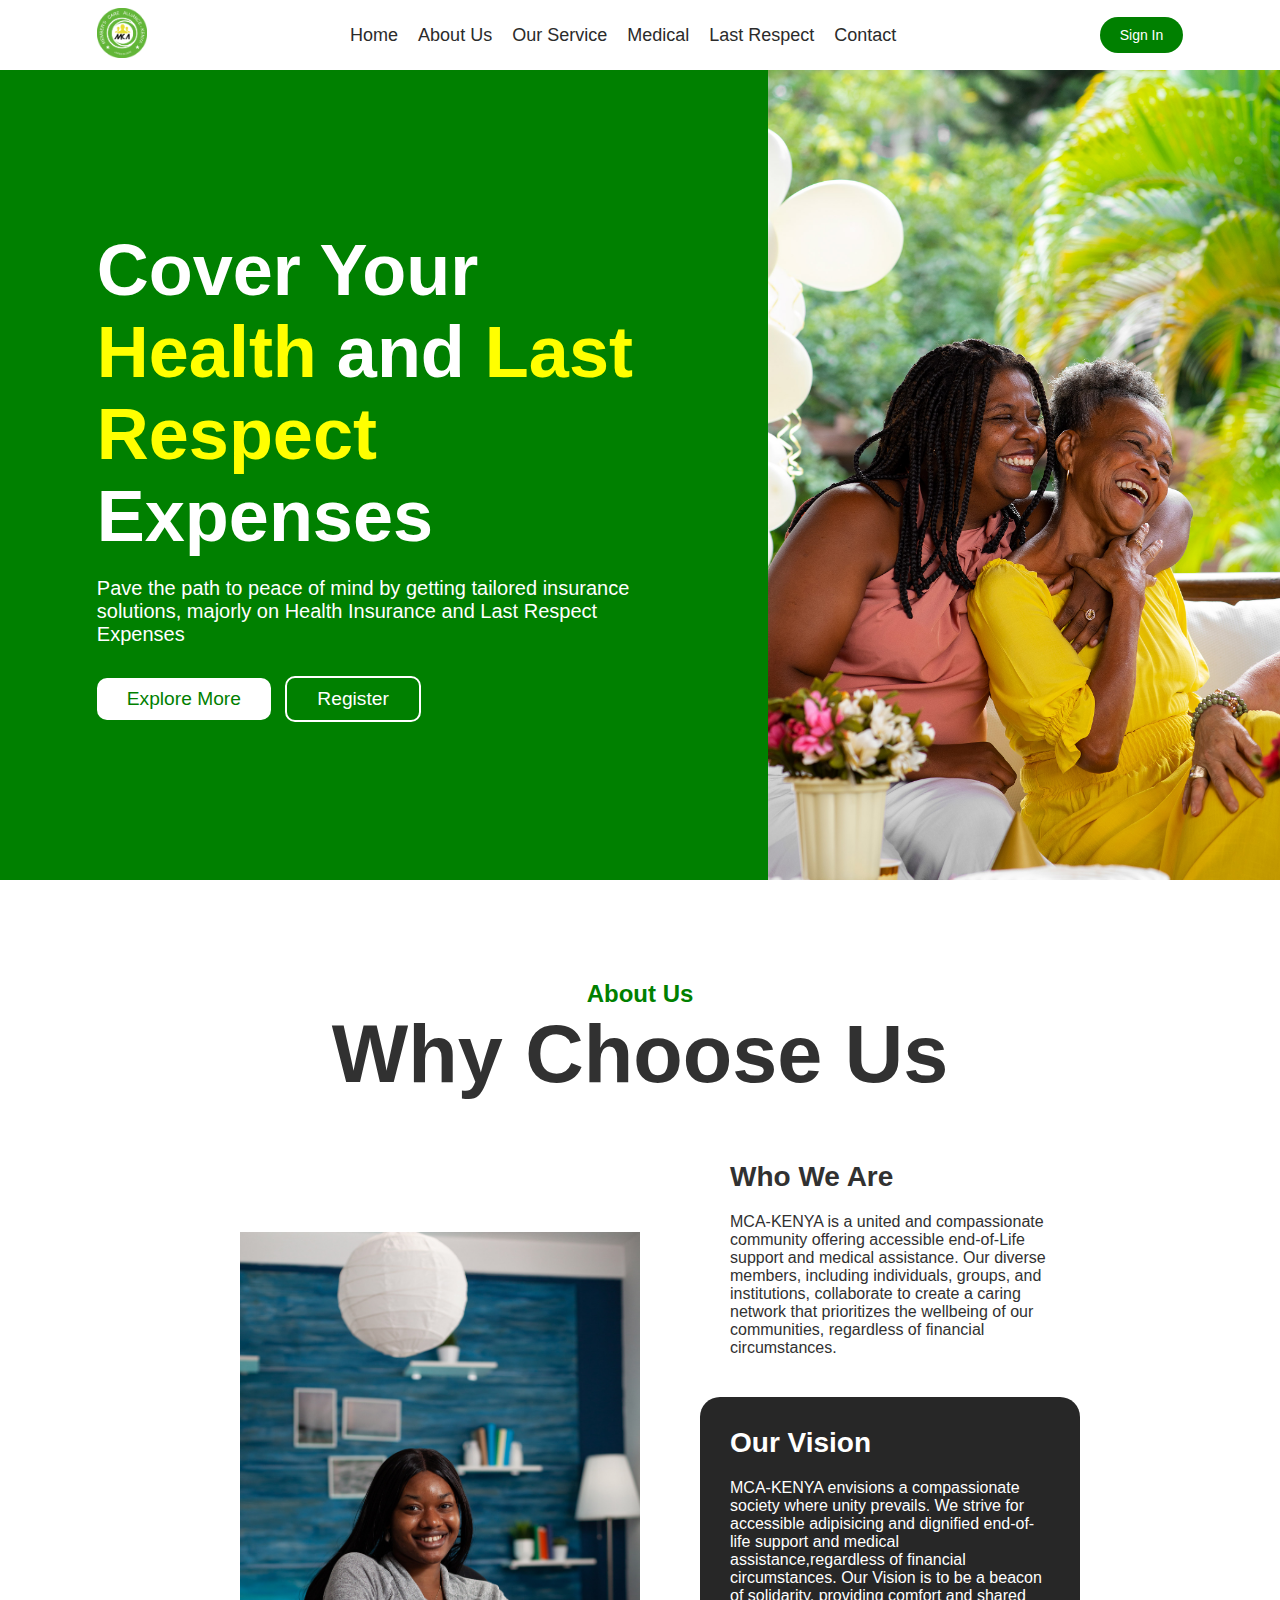
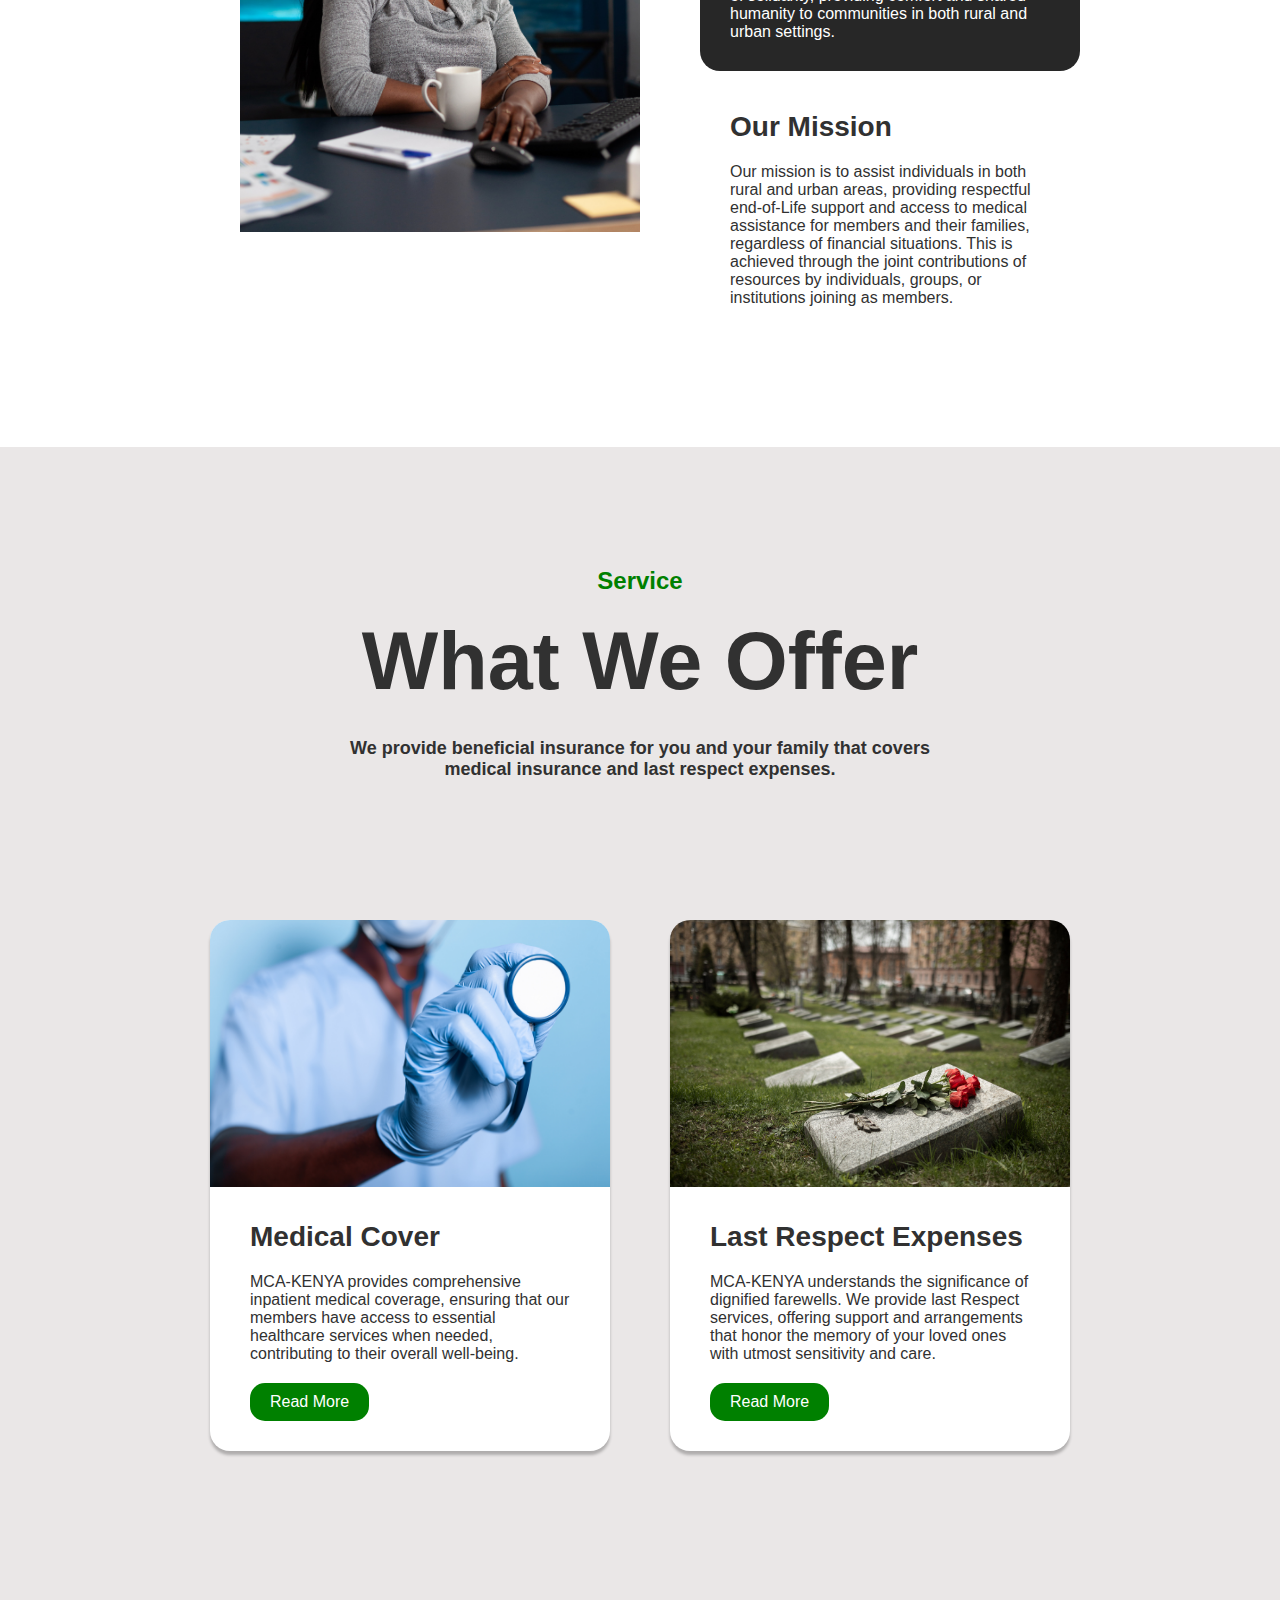
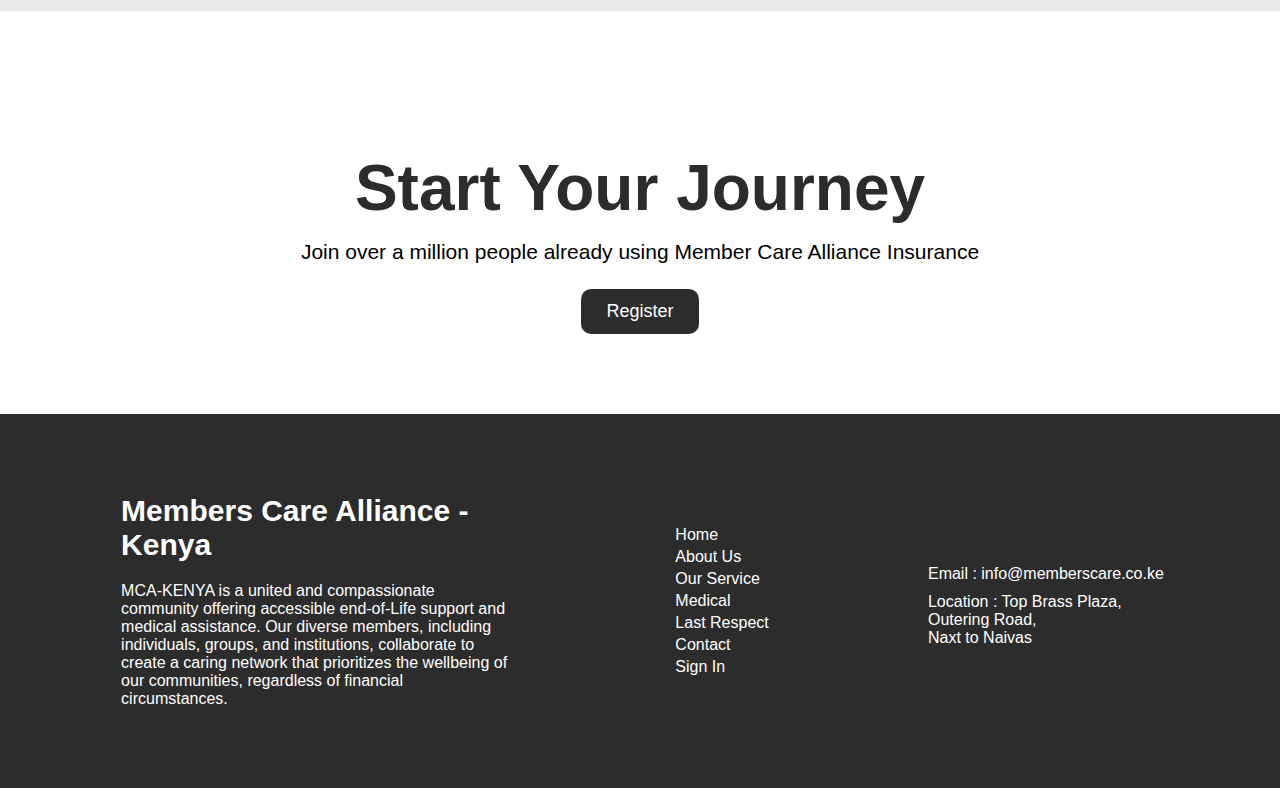
==== index.html @ fdb764c4 "Initial commit" ====
<!DOCTYPE html>
<html lang="en">
<head>
	<meta charset="UTF-8">
	<meta name="viewport" content="width=device-width, initial-scale=1.0">
	<title>MCA</title>
	<link rel="shortcut icon" href="./asset/LOGO2.png" type="image/x-icon">
	<link rel="stylesheet" type="text/css" href="style.css">
</head>
<body>
	 <!--============= HEADER ============-->
	<header>
		<nav>
			<div class="logo">
				<img src="./asset/LOGO2.png"/>
			</div>
			<ul class="navbar_list">
				<li><a href="./index.html">Home</a></li>
				<li><a href="#about">About Us</a></li>
				<li><a href="#service">Our Service</a></li>
				<li> <a href="./medical.html">Medical</a></li>
                <li> <a href="./lastresapect.html">Last Respect</a></li>
				<li><a href="#contact">Contact</a></li>
			</ul>
			<div class="nav_signin_btn">
				<button>Sign In</button>
			</div>

			<div class="nav_hamburger_menu">
				<img src="./asset/more.png" alt="hamburger">
			</div>
		</nav>
	</header>

	<div class="nav_active">
		<ul class="navbar_list_active">
			<li><a href="./index.html">Home</a></li>
			<li><a href="#about">About Us</a></li>
			<li><a href="#service">Our Service</a></li>
			<li> <a href="./medical.html">Medical</a></li>
			<li> <a href="./lastresapect.html">Last Respect</a></li>
			<li><a href="#contact">Contact</a></li>
		</ul>
		<div class="nav_signin_btn_active">
			<button>Sign In</button>
		</div>
	</div>

	
	<!--============= BODY ============-->

	<main>
		<!--======================Section One (introduction)===================-->
		<section class="intro_section">
			<div class="intro_content">
				<div class="intro_container">
					<h1 class="intro_content_title">
						Cover Your <span style="color: yellow;">Health</span> and <span style="color: yellow;">Last Respect </span> Expenses
					</h1>
					<p class="intro_content_description">						
						Pave the path to peace of mind by getting tailored insurance solutions, majorly on Health Insurance and Last Respect Expenses
					</p>
					<div class="intro_content_button">
						<a href="#about"><button class="intro_content_button_explore">Explore More</button></a>
						<a href="./registration.html"><button class="intro_content_button_register">Register</button></a>
					</div>
				</div>
			</div>
			<div class="intro_photo">
				<img src="./asset/introphotofamily.jpg" alt="MCA Family">
			</div>
		</section>

		<!--======================Section Two (About)===================-->
		
		<section id="about" class="about">
			<div class="about_header">
				<h4>About Us</h4>
				<h1>Why Choose Us</h1>
			</div>
			<div class="about_body">
				<div class="about_img">
					<img src="./asset/about photo.jpg" alt="about">
				</div>
				<div class="about_body_content">
					<div class="about_body_content_card">
						<h3>Who We Are</h3>
						<p>
							MCA-KENYA is a united and compassionate community offering accessible end-of-Life support and medical 
							assistance. Our diverse members, including individuals, groups, and institutions, collaborate to create a caring network 
							that prioritizes the wellbeing of our communities, regardless of financial circumstances.
						</p>
					</div>
					<div class="about_body_content_card dark_card">
						<h3>Our Vision</h3>
						<p>
							MCA-KENYA envisions a compassionate society where unity prevails. We strive for accessible adipisicing
							and dignified end-of-life support and medical assistance,regardless of financial circumstances. Our Vision 
							is to be a beacon of solidarity, providing comfort and shared humanity to communities in both rural and urban settings.
						</p>
					</div>
					<div class="about_body_content_card">
						<h3>Our Mission</h3>
						<p>
							Our mission is to assist individuals in both rural and urban areas, providing respectful end-of-Life support and access to
							medical assistance for members and their  families, regardless of financial situations. This is achieved through the joint
							contributions of resources by individuals, groups, or institutions joining as members.
						</p>
					</div>
				</div>
			</div>
		</section>

		<!--======================Section Three (Services)===================-->


		<section id="service" class="service">

			<div class="service_header">
				<h4>Service</h4>
				<h1>What We Offer</h1>
				<p>
					We provide beneficial insurance for you 
					and your family that covers medical insurance 
					and last respect expenses.  
				</p>
			</div>

			<div class="service_body">

				<div class="service_body_card">
					<div class="service_body_photo">
						<img src="./asset/hand-holding-stethoscope.jpg" alt="">
					</div>
					<div class="service_body_content">
						<h3>Medical Cover</h3>
						<p>
							MCA-KENYA provides comprehensive inpatient medical coverage, ensuring that our members 
							have access to essential healthcare services when needed, contributing to their overall well-being. 
						</p>
						<div><a href="./medical.html"><button>Read More</button></a></div>
					</div>
				</div>

				<div class="service_body_card">
					<div class="service_body_photo">
						<img src="./asset/graveston.jpg" alt="">
					</div>
					<div class="service_body_content">
						<h3>Last Respect Expenses</h3>
						<p>
							MCA-KENYA understands the significance of dignified farewells.
							We provide last Respect services, offering support and arrangements
							that honor the memory of your loved ones with utmost sensitivity and care. 
						</p>
						<a href="./lastresapect.html"><button>Read More</button></a>
					</div>
				</div>
			</div>

		</section>


		<!--======================Section Four (Register)===================-->


		<section class="register">
			<div class="register_body">
				<h2>Start Your Journey</h2>
				<p>Join over a million people already using Member Care Alliance Insurance</p>
				<a href="./registration.html"><button>Register</button></a></div>
			</div>
		</section>

	</main>

	<!--============= Footer ============-->

	<footer id="contact">
		<div class="footer_company_about">
			<h3>Members Care Alliance - Kenya</h3>
			<p>
				MCA-KENYA is a united and compassionate community offering accessible end-of-Life support and medical 
				assistance. Our diverse members, including individuals, groups, and institutions, collaborate to create a caring network 
				that prioritizes the wellbeing of our communities, regardless of financial circumstances.
			</p>
			<!--+===== social Media Handles ================+-->

		</div>
		<div class="footer_navbar_links">
			<ul>
				<li><a href="./index.html">Home</a></li>
				<li><a href="#about">About Us</a></li>
				<li><a href="#service">Our Service</a></li>
				<li> <a href="./medical.html">Medical</a></li>
				<li> <a href="./lastresapect.html">Last Respect</a></li>
				<li><a href="#contact">Contact</a></li>
				<li>Sign In</li>
			</ul>
		</div>

		<div class="footer_contacts">
			<p>Email : <span>info@memberscare.co.ke</span></p>
			<p>Location : <span>Top Brass Plaza, <br>Outering Road, <br>Naxt to Naivas</span></p>
		</div>
	</footer>
	<script src="index.js"></script>
</body>
</html>
---- style.css ----
/***** CSS RESET*****/
*{
    margin: 0;
    padding: 0;
    box-sizing: border-box;
}
body{
	margin: 0;
	padding: 0;
	font-family: 'Segoe UI', Tahoma, Geneva, Verdana, sans-serif;
	position: relative;
}



/**************************************************************************************************
************************************************HEADER SECTION****************************************
****************************************************************************************************/



header{
	margin: 0;
	padding: 0;
	width: 100%;
	overflow: hidden;
}



nav{
	position: relative;
	width: 100%;
	height: 70px;
	background: #fff;
	box-shadow: 0 4px 3px rgba(0,0,0,0.25);
	display: flex;
	justify-content: space-around;
	align-items: center;
}
/********************************Company logo ************************/
.logo img{
	height: 50px;
	object-fit: contain;
}
/************************Navbar menu list**************************/
.navbar_list{
	display: flex;
	list-style: none;

}
.navbar_list li{
	margin: 0px 10px;
	font-weight: 500;
	font-size: large;
	color: rgb(43, 43, 43);
	cursor: pointer;
}

.navbar_list li a{
    text-decoration: none;
	color: rgb(43, 43, 43);
}

.navbar_list li a:hover{
	color: green;
}


/**********************navbar sign in button*********************/

.nav_signin_btn button{
	padding: 10px 20px;
	border-radius: 20px;
	outline: none;
	border: none;
	background-color: green;
	color: #fff;
	font-size: 14px;
}
.nav_hamburger_menu{
	display: none;
	right: 80px;

}
.nav_hamburger_menu img{
	height: 30px;
}


.nav_active{
	display: none;
}

/*************************Navbar Responsive Screen******************/

@media screen and (max-width: 600px){
	.navbar_list, .nav_signin_btn{
		display: none;
	}
	.nav_hamburger_menu{
		display: block;
	}


	.nav_active{
		width: 35%;
		position: absolute;
		top: 90;
		right: 0;
		display: none;
		flex-direction: column;
		justify-content: center;
		align-items: center;
		background-color: #fff;
		padding: 30px 20px;
		margin-right: 10px;
		border-bottom-left-radius: 10px;
		border-bottom-right-radius: 10px;
	}
	.navbar_list_active{
		display: flex;
		flex-direction: column;
		list-style: none;
	
	}
	.navbar_list_active li{
		margin: 5px 10px;
		font-weight: 500;
		font-size: large;
		color: rgb(43, 43, 43);
		cursor: pointer;
	}
	
	.navbar_list_active li a{
		text-decoration: none;
		color: rgb(43, 43, 43);
	}
	
	.navbar_list_active li a:hover{
		color: green;
	}
	.nav_signin_btn_active{
		margin-top: 20px;
	}
	.nav_signin_btn_active button{
		padding: 10px 20px;
		border-radius: 20px;
		outline: none;
		border: none;
		background-color: green;
		color: #fff;
		font-size: 14px;
	}

	.n_active{
		display: flex;
	}
	
	
	
}



/**************************************************************************************************
************************************************BODY SECTION****************************************
****************************************************************************************************/




main{
	display: flex;
	flex-direction: column;
	flex: 1;
	width: 100%;
	overflow: hidden;
}


/******************************SECTION ONE**************************/


/******************** Intoduction Section ***************/
.intro_section{
	background-color: green;
	max-height: 90dvh;
	display: flex;
	flex-wrap: wrap;
	width: 100%;
	padding-bottom: 20px;
}

/*************Content***********/
.intro_content{
	flex: 1.8;
	display: flex;
	justify-content: center;
	align-items: center;
	min-width: 400px;
}
.intro_container{
	margin: 40px;
	padding: 20px;
	width: 80%;
}
.intro_content_title{
	font-size: 72px;
	color: #fff;
}
.intro_content_description{
	color: #fff;
	font-size: 20px;
	margin-top: 20px;
}
.intro_content_button{
	margin: 30px 0px 0px;
}
.intro_content_button button{
	font-size: 1.2rem;
	padding: 10px 30px;
	border-radius: 10px;
	outline: none;
}
a .intro_content_button_explore{
	text-decoration: none;
}
.intro_content_button_explore{
	background-color: #fff;
	border:none;
	color: green;
}
.intro_content_button_explore:hover{
	background-color: yellow;
}
.intro_content_button_register{
	border: 2px solid #fff;
	background-color: transparent;
	color: #fff;
	border-radius: 10px;
	margin-left: 10px;
}
.intro_content_button_register:hover{
	background-color: #fff;
	color: rgb(72, 72, 72);
}

/*************** Introduction Photo *********/

.intro_photo{
	flex: 1.2;
	max-height: 90dvh;
	min-width: 400px;
}
.intro_photo img{
	width: 100%;
	height: 90dvh;
	object-fit: cover;
}

/******** Media Query for Responsive *********/
@media screen and (max-width: 320px){

	.intro_container{
		margin: 5px;
		padding: 5px;
		width: 100%;
	}
	.intro_container h1{
		font-size: 36px;
	}
	.intro_container p{
		font-size: 18px;
	}
	.intro_content{
		min-width: 300px;
	}
	
	.intro_content_description{
		margin-top: 20px;
	}
	.intro_photo img{
		width: 60%;
		max-height: 30dvh;
		object-fit: cover;
	}
	
}

@media screen and (max-width: 800px){

	.intro_container{
		margin: 30px;
		padding: 20px;
		width: 80%;
	}
	.intro_content_title{
		font-size: 32px;
	}
	.intro_content_description{
		font-size: 18px;
		margin-top: 20px;
	}
	.intro_photo img{
		width: 100%;
		max-height: 30dvh;
		object-fit: cover;
	}
	
}

@media screen and ( max-width: 1024px){
	.intro_container{
		margin: 20px;
		padding: 20px;
		width: 80%;
	}
	.intro_content_title{
		font-size: 48px;
	}
	.intro_content_description{
		font-size: 18px;
		margin-top: 20px;
	}
	.intro_content_button_explore{
		margin-bottom: 20px;
	}
	

}



/******************************SECTION TWO**************************/


/******************** About Section ***************/


.about{
	margin: 50px 20px 20px;
	padding: 30px;
	display: flex;
	flex-direction: column;
	justify-content: center;
	align-items: center;
	color: rgb(49, 49, 49);
}
.about_header{
	width: 100%;
	text-align: center;
	margin-top: 20px;
	font-family: Arial, Helvetica, sans-serif;
}
.about_header h4{
	color: green;
	font-size: 24px;
}
.about_header h1{
	font-size: 81px;
}
.about_body{
	margin-top: 20px;
	display: flex;
	justify-content: center;
	align-items: center;
	flex-wrap: wrap;
}
.about_img{
	flex: 1;
	max-width: 400px;
	margin: 50px;
}
.about_img img{
	max-width: 400px;
	object-fit: contain;
}
.about_body_content{
	flex: 1;
	max-width: 400px;
}
.about_body_content_card{
	padding: 20px 10px;
	margin: 10px;
	max-width: 400px;

}
.about_body_content_card h3{
	font-size: 28px;
	padding: 10px 20px;
}
.about_body_content_card p{
	padding: 10px 20px;
}
.about_body_content .dark_card{
	background-color: rgb(39, 39, 39);
	color: #fff;
	border-radius: 20px;
}


/******** Media Query for Responsive *********/


@media screen and (max-width: 800px){

	.about{
		margin-top: 100px;
	}
	.about_header h1{
		font-size: 56px;
	}
}

@media screen and (max-width: 400px){

	.about_header h1{
		font-size: 42px;
	}
	.about_header h4{
		font-size: 16px;
		margin-bottom: 10px;
	}
	.about_img{
		max-width: 250px;
	}
	.about_img img{
		max-width: 250px;
		object-fit: contain;
	}
}



/******************************SECTION THREE**************************/


/******************** Service Section ***************/




.service{
	margin: 50px 0px;
	padding: 80px 10px;
	display: flex;
	flex-direction: column;
	justify-content: center;
	align-items: center;
	color: rgb(49, 49, 49);
	background-color: rgb(234, 231, 231);
}
.service_header{
	display: flex;
	flex-direction: column;
	justify-content: center;
	align-items: center;
	width: 100%;
	margin: 30px 0px;
	font-family: Arial, Helvetica, sans-serif;
}
.service_header h4{
	color: green;
	font-size: 24px;
	margin: 10px 0px;
}
.service_header h1{
	font-size: 81px;
	margin: 10px 0px;
	text-align: center;
}
.service_header p{
	font-size: 18px;
	font-weight: 600;
	max-width: 600px;
	text-align: center;
	margin-top: 20px;
}


.service_body{
	display: flex;
	justify-content: center;
	align-items: center;
	margin: 80px 0px 50px;
	flex-wrap: wrap;
}
.service_body_card{
	max-width: 400px;
	background-color: #fff;
	margin: 30px;
	box-shadow: 0 4px 3px rgba(0,0,0,0.25);
	border-radius: 20px;
}

.service_body_photo{
	max-width: 400px;
}
.service_body_photo img{
	max-width: 400px;
	border-top-right-radius: 20px;
	border-top-left-radius: 20px;
	object-fit: contain;
}
.service_body_content{
	padding: 20px;
}
.service_body_content h3{
	padding: 10px 20px;
	font-size: 28px;
}
.service_body_content p{
	padding: 10px 20px;
}

.service_body_content button{
	padding: 10px 20px;
	margin: 10px 20px;
	background-color: green;
	color: #fff;
	outline: none;
	border: none;
	border-radius:15px;
	font-size: 16px;
}

.service_body_content button:hover{
	background-color: rgb(66, 66, 66);
}


@media screen and (max-width: 800px){

	.service_header h1{
		font-size: 56px;
	}

}

@media screen and (max-width: 400px){

	.service_header h1{
		font-size: 42px;
	}
	.service_header h4{
		font-size: 18px;
	}
	.service_header p{
		font-size: 16px;
	}
	.service_body_card{
		max-width: 300px;
	}
	.service_body_photo{
		max-width: 300px;
	}
	.service_body_photo img{
		max-width: 300px;
	}
}


/******************************SECTION FOUR**************************/


/******************** Register Section ***************/


.register{
	display: flex;
	justify-content: center;
	align-items: center;
	margin: 80px 0px;
}
.register_body{
	text-align: center;
}
.register_body h2{
	padding: 10px 0px;
	font-size: 64px;
	color: rgb(44, 44, 44);

}
.register_body p{
	padding: 5px 0px;
	font-size: 21px;
}
.register_body button{
	margin-top: 20px;
	padding: 12px 25px;
	background-color: rgb(44, 44, 44);
	color: #fff;
	outline: none;
	border: none;
	border-radius: 10px;
	font-size: 18px;
}
.register_body button:hover{
	background-color: green;
}

@media screen and (max-width: 800px){

	.register_body h2{
		font-size: 42px;
	}

}

@media screen and (max-width: 400px){

	.register_body h2{
		font-size: 36px;
	}
	.register_body p{
		font-size: 16px;
	}
}




/******************************SECTION FIVE**************************/


/******************** Footer Section ***************/



footer{
	display: flex;
	justify-content: space-around;
	align-items: center;
	flex-wrap: wrap;
	background-color: rgb(44, 44, 44);
	color: #fff;
	padding: 50px;
}
.footer_company_about{
	max-width: 400px;
	padding: 20px 5px;
}
.footer_company_about h3{
	padding: 10px 0px;
	font-size: 30px;
}
.footer_company_about p{
	padding: 10px 0px;
	font-size: 16px;
}

.footer_navbar_links{
	padding: 20px 5px;
	max-width: 300px;
}
.footer_navbar_links ul{
	list-style: none;
	padding: 10px 20px;
}
.footer_navbar_links ul li{
	padding: 2px;
}
.footer_navbar_links ul li a{
	text-decoration: none;
	color: #fff;
}
.footer_contacts{
	max-width: 300px;
}
.footer_contacts p{
	margin-top: 10px;
}
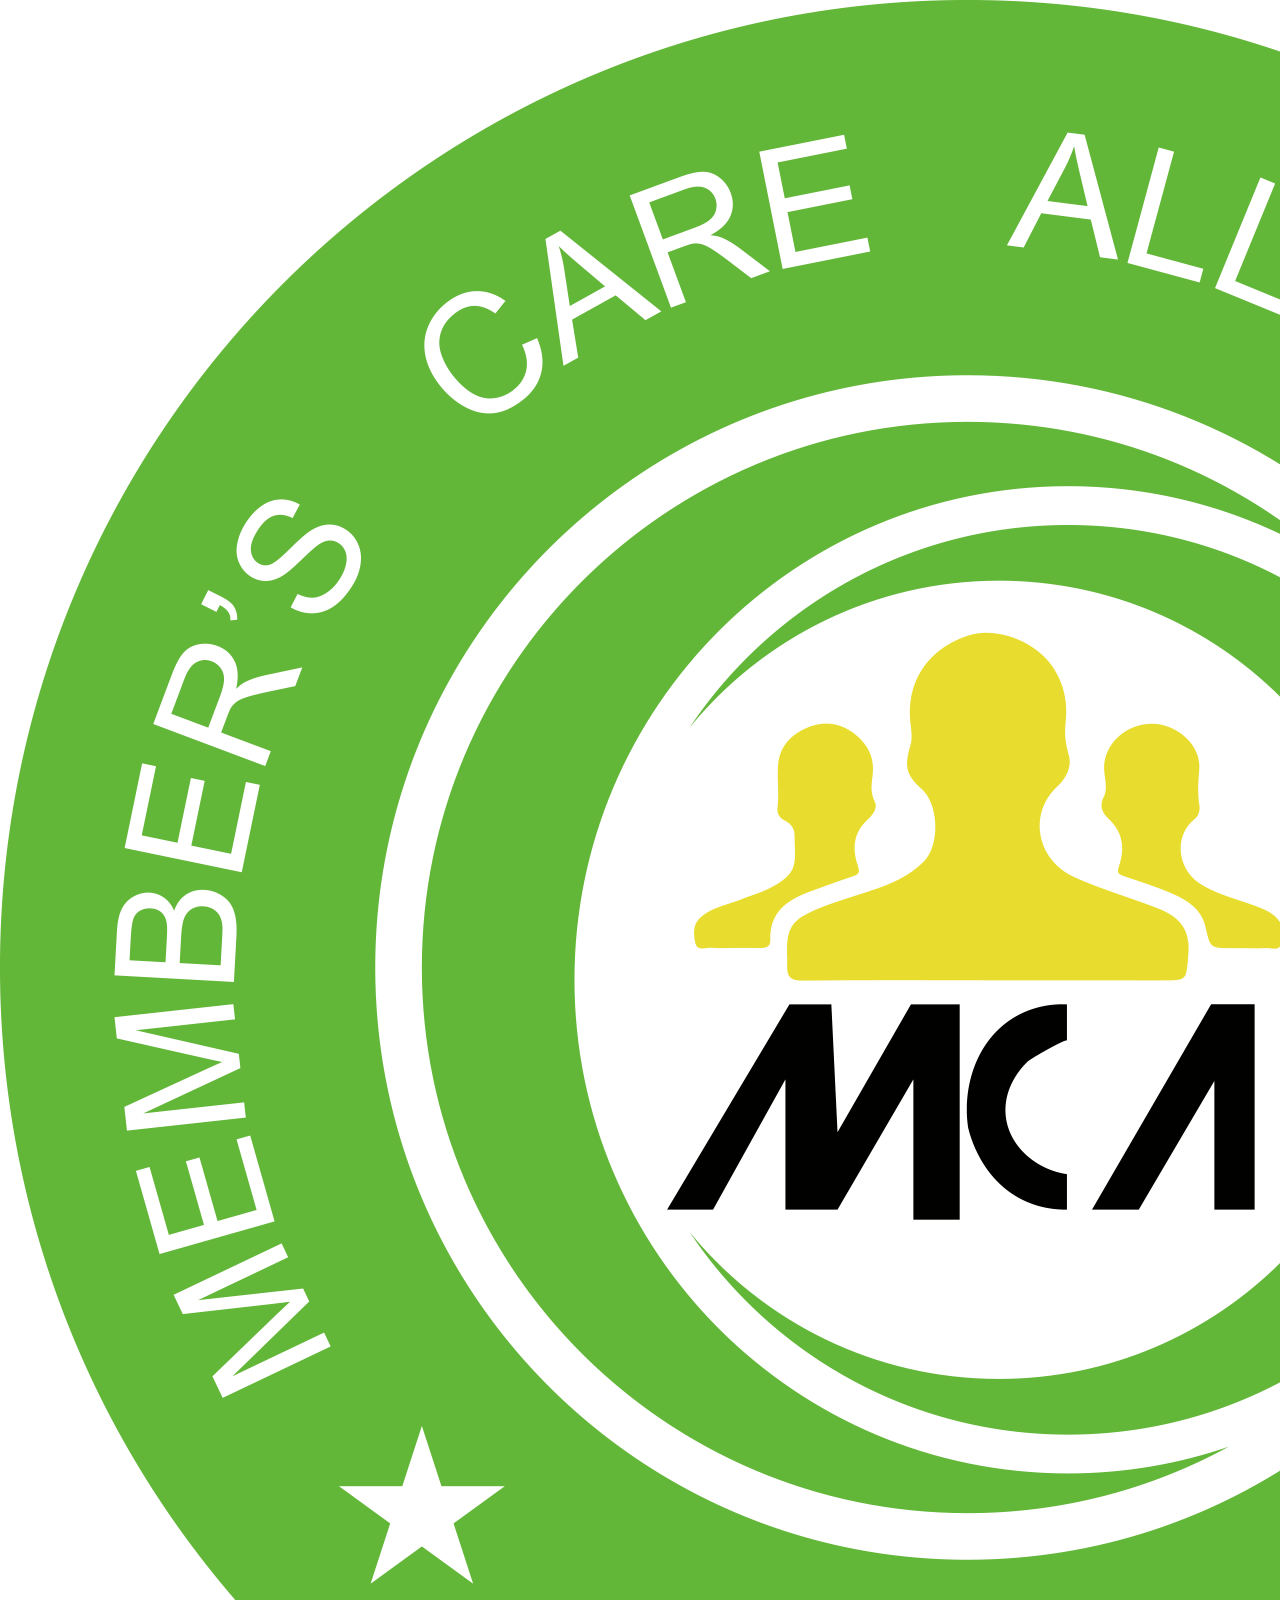
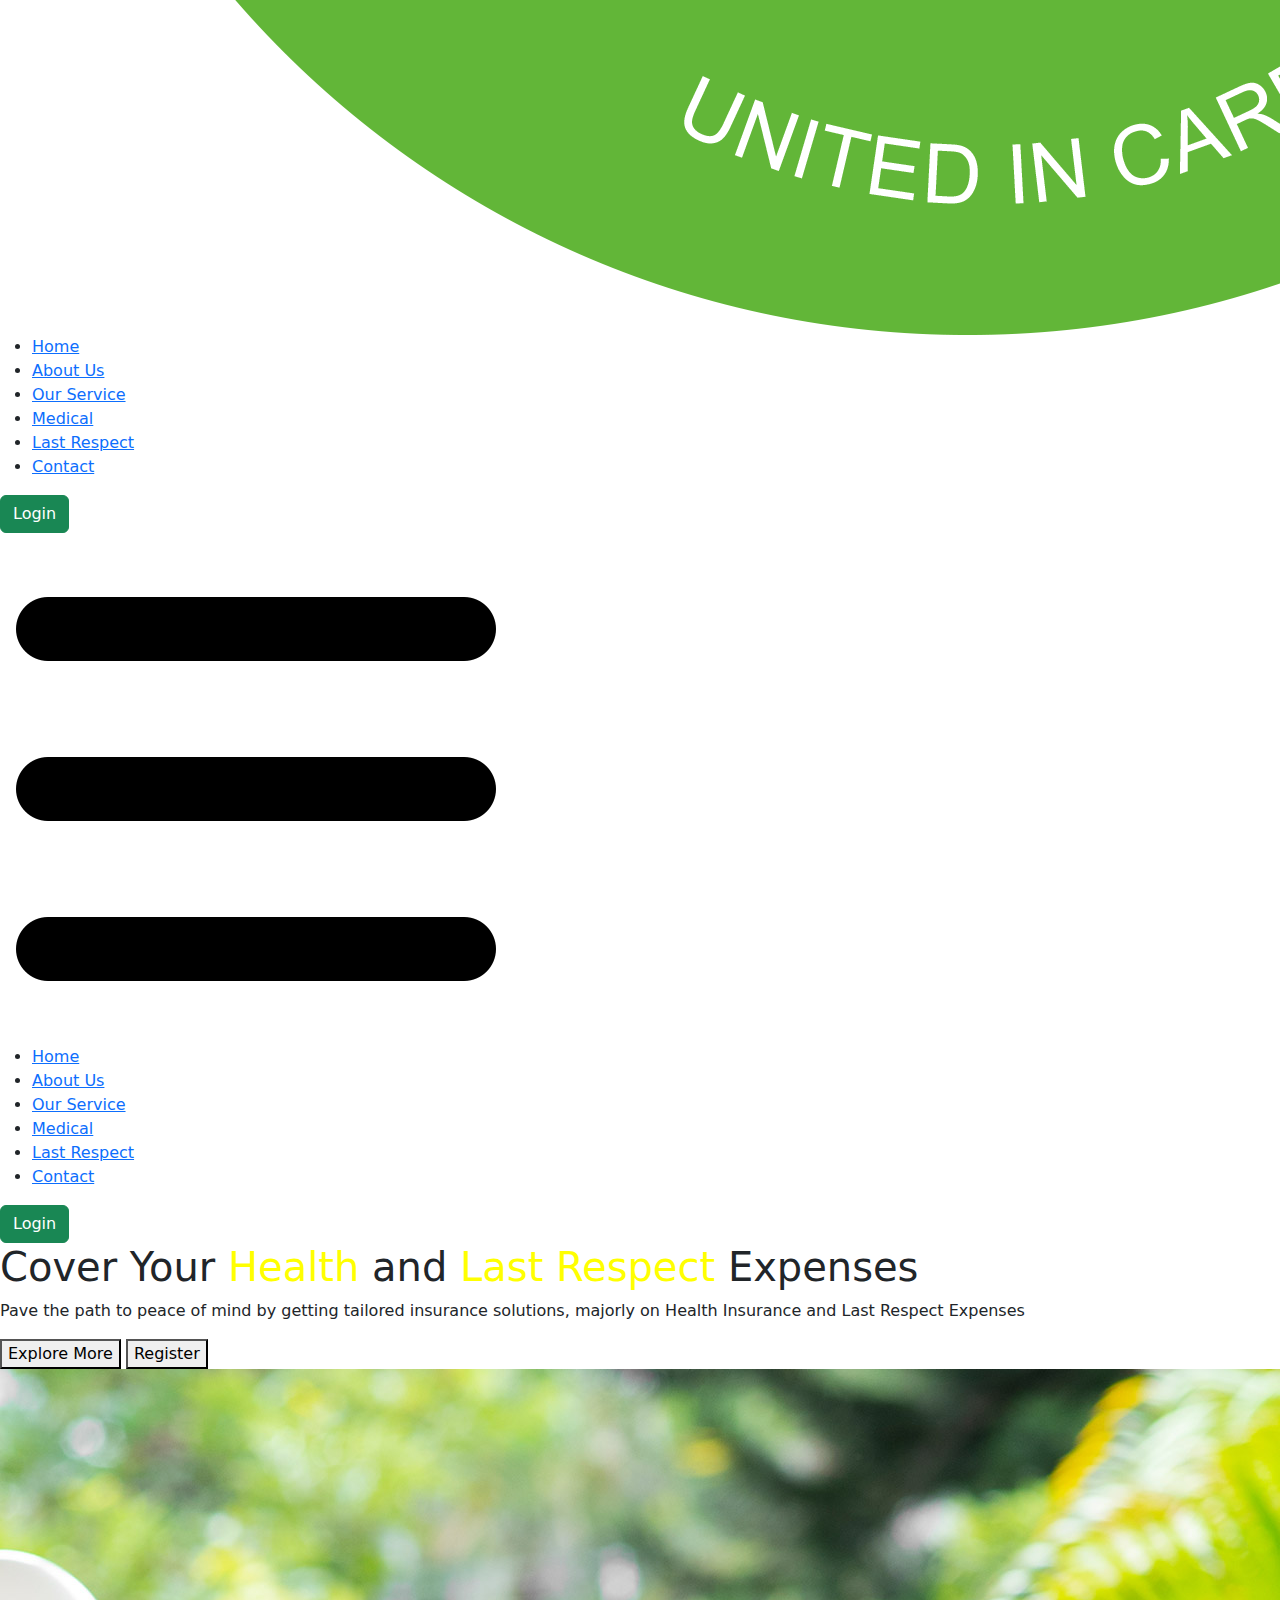
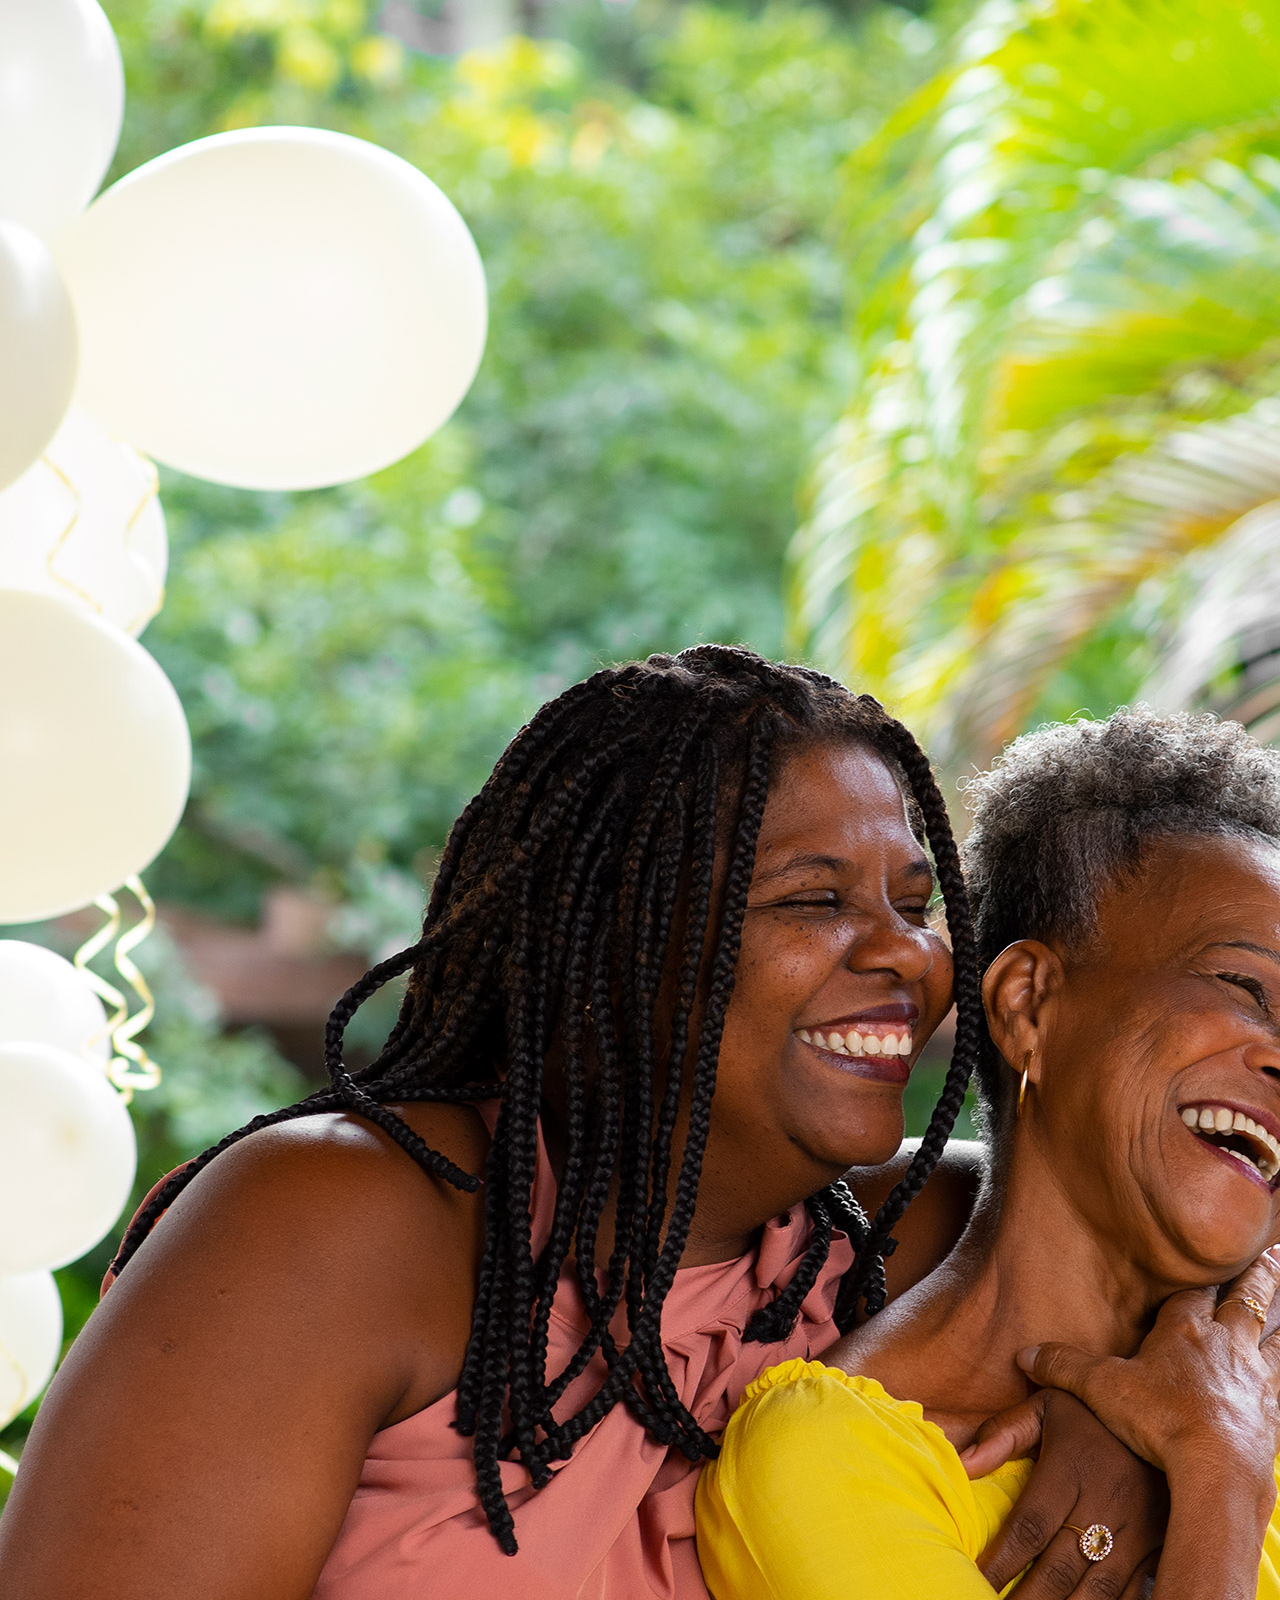
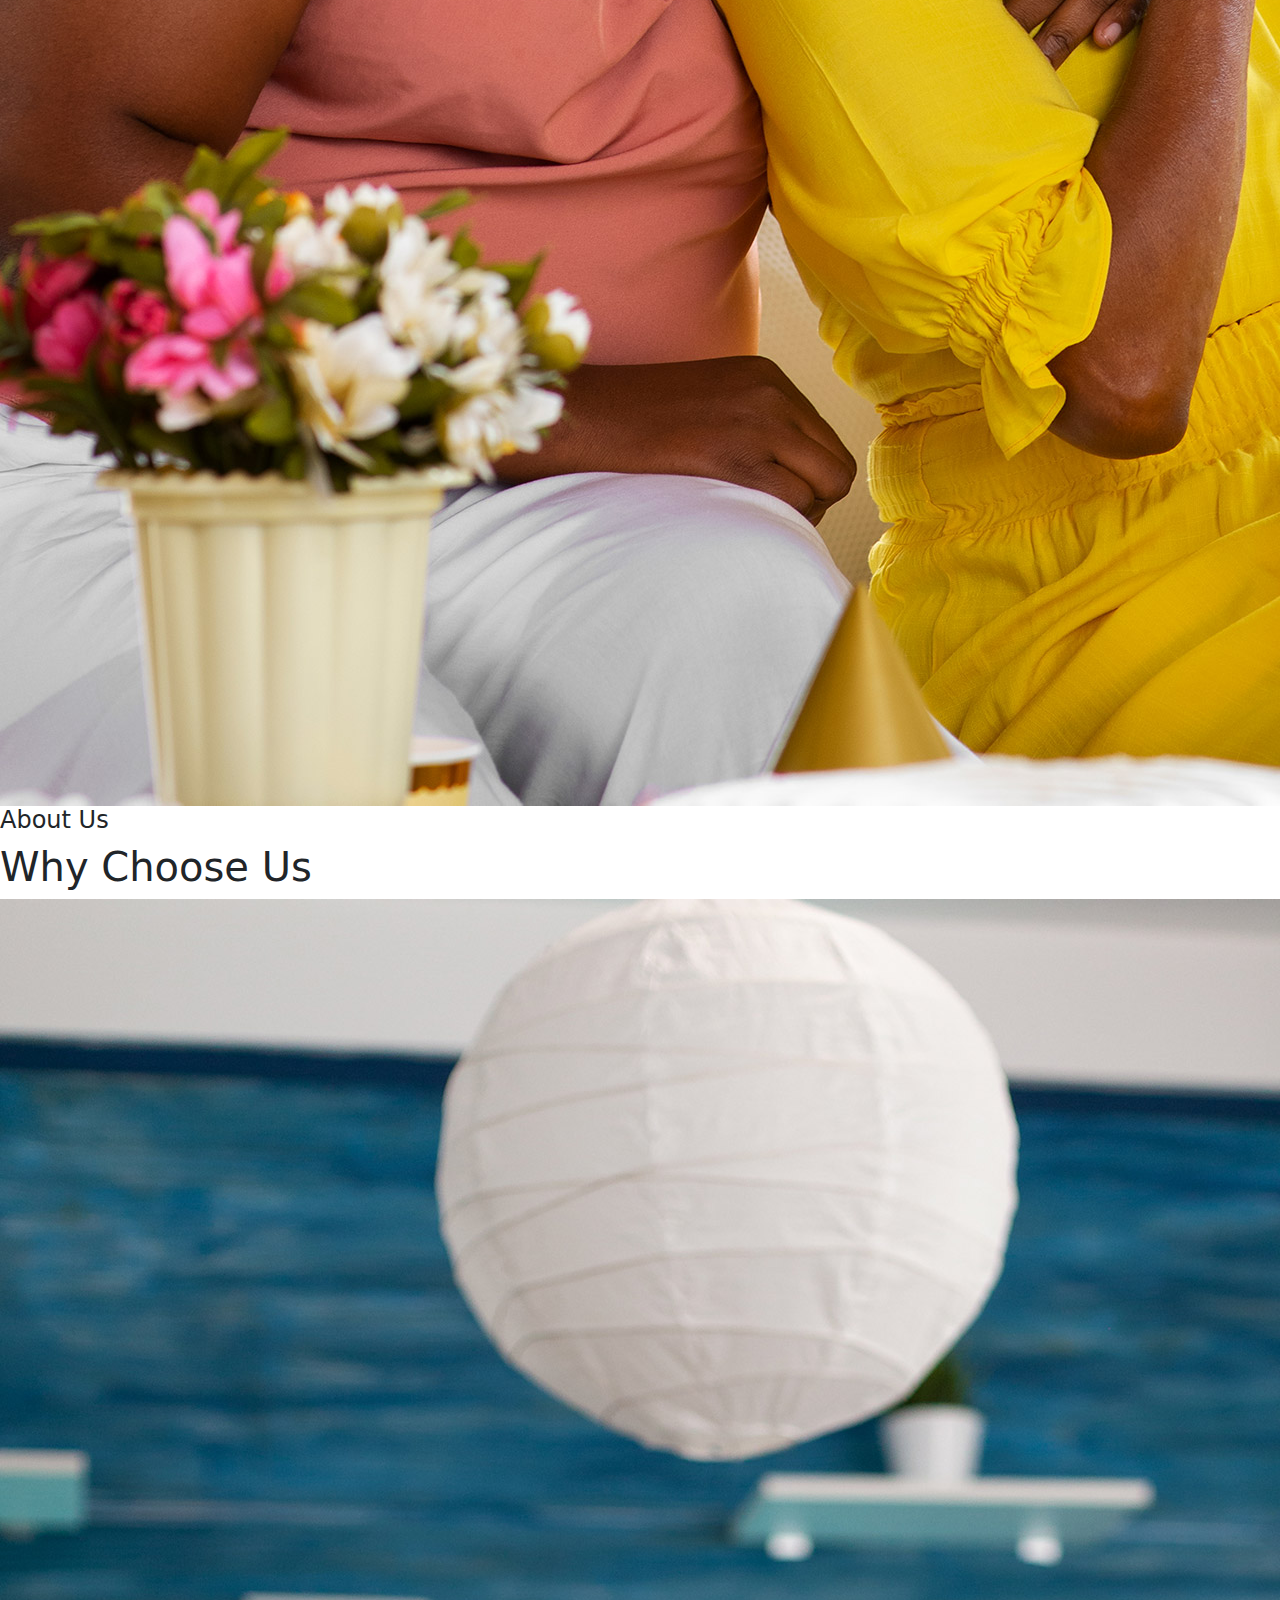
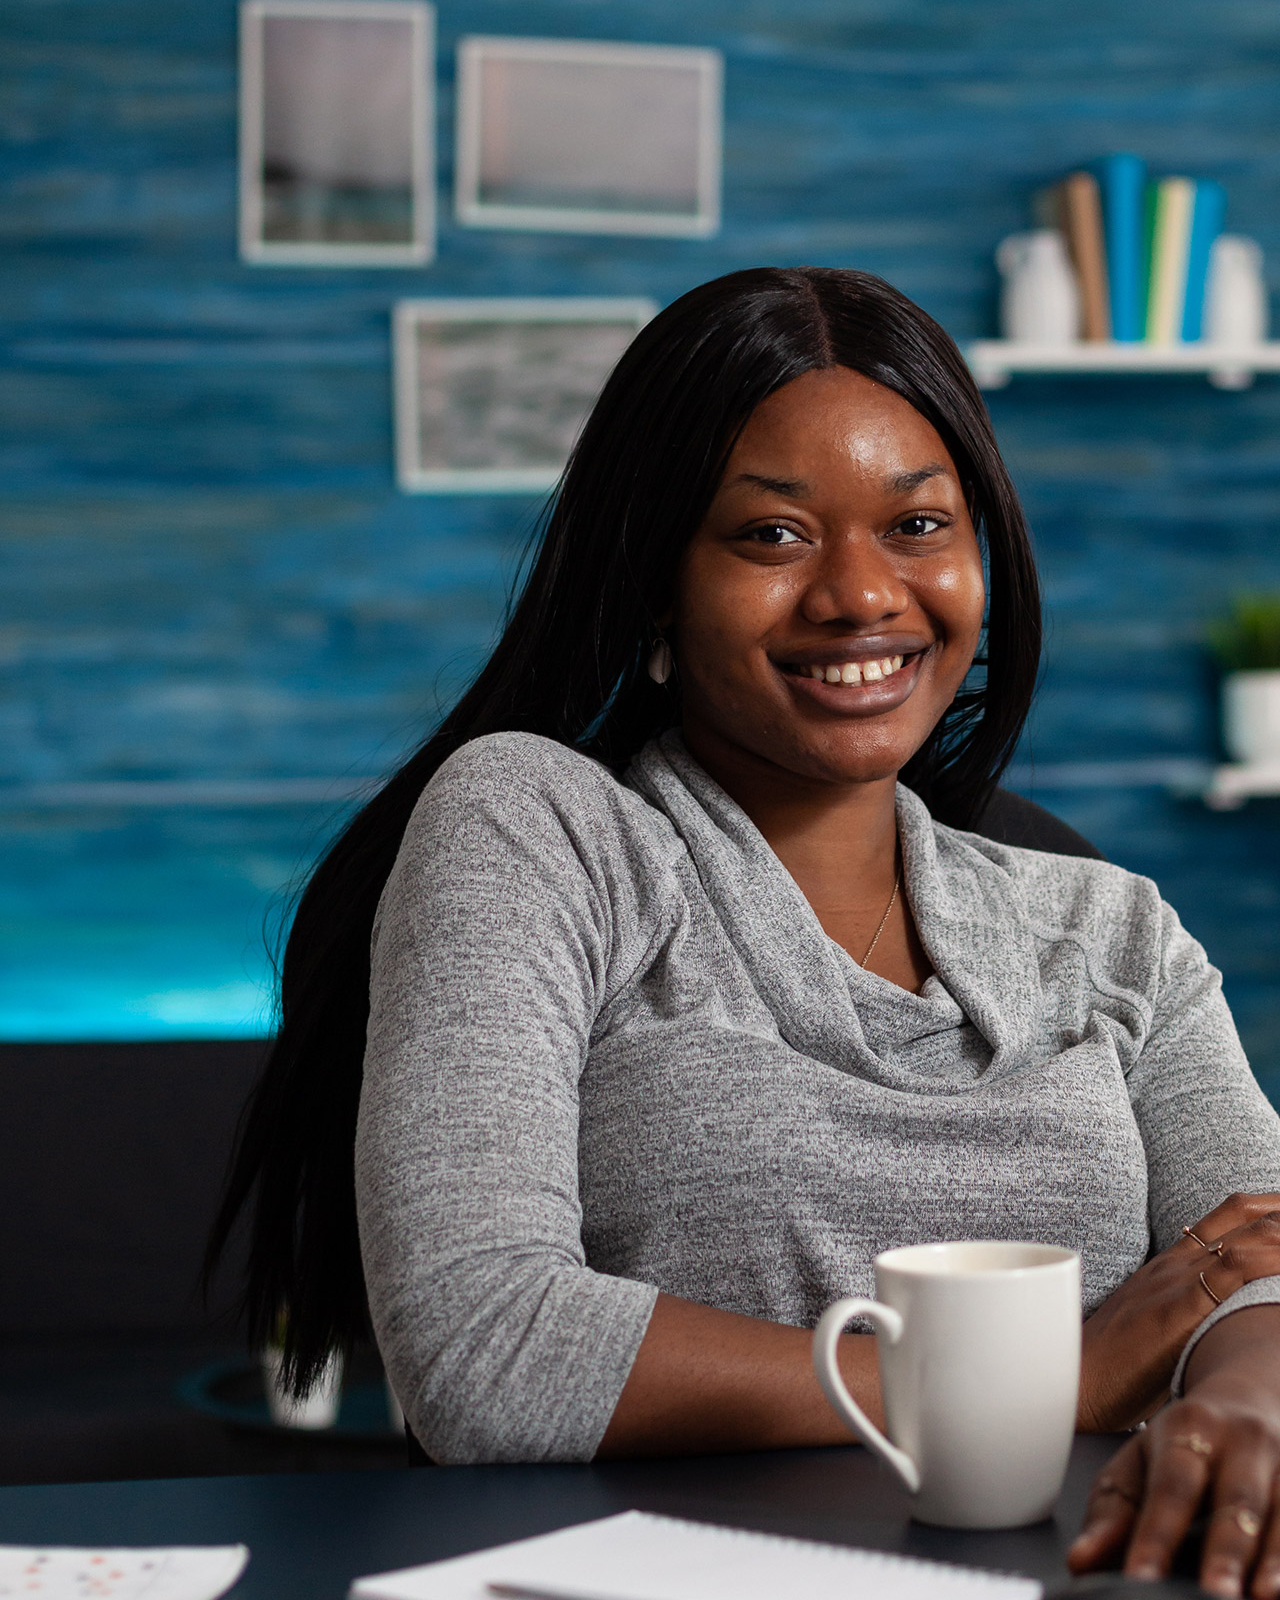
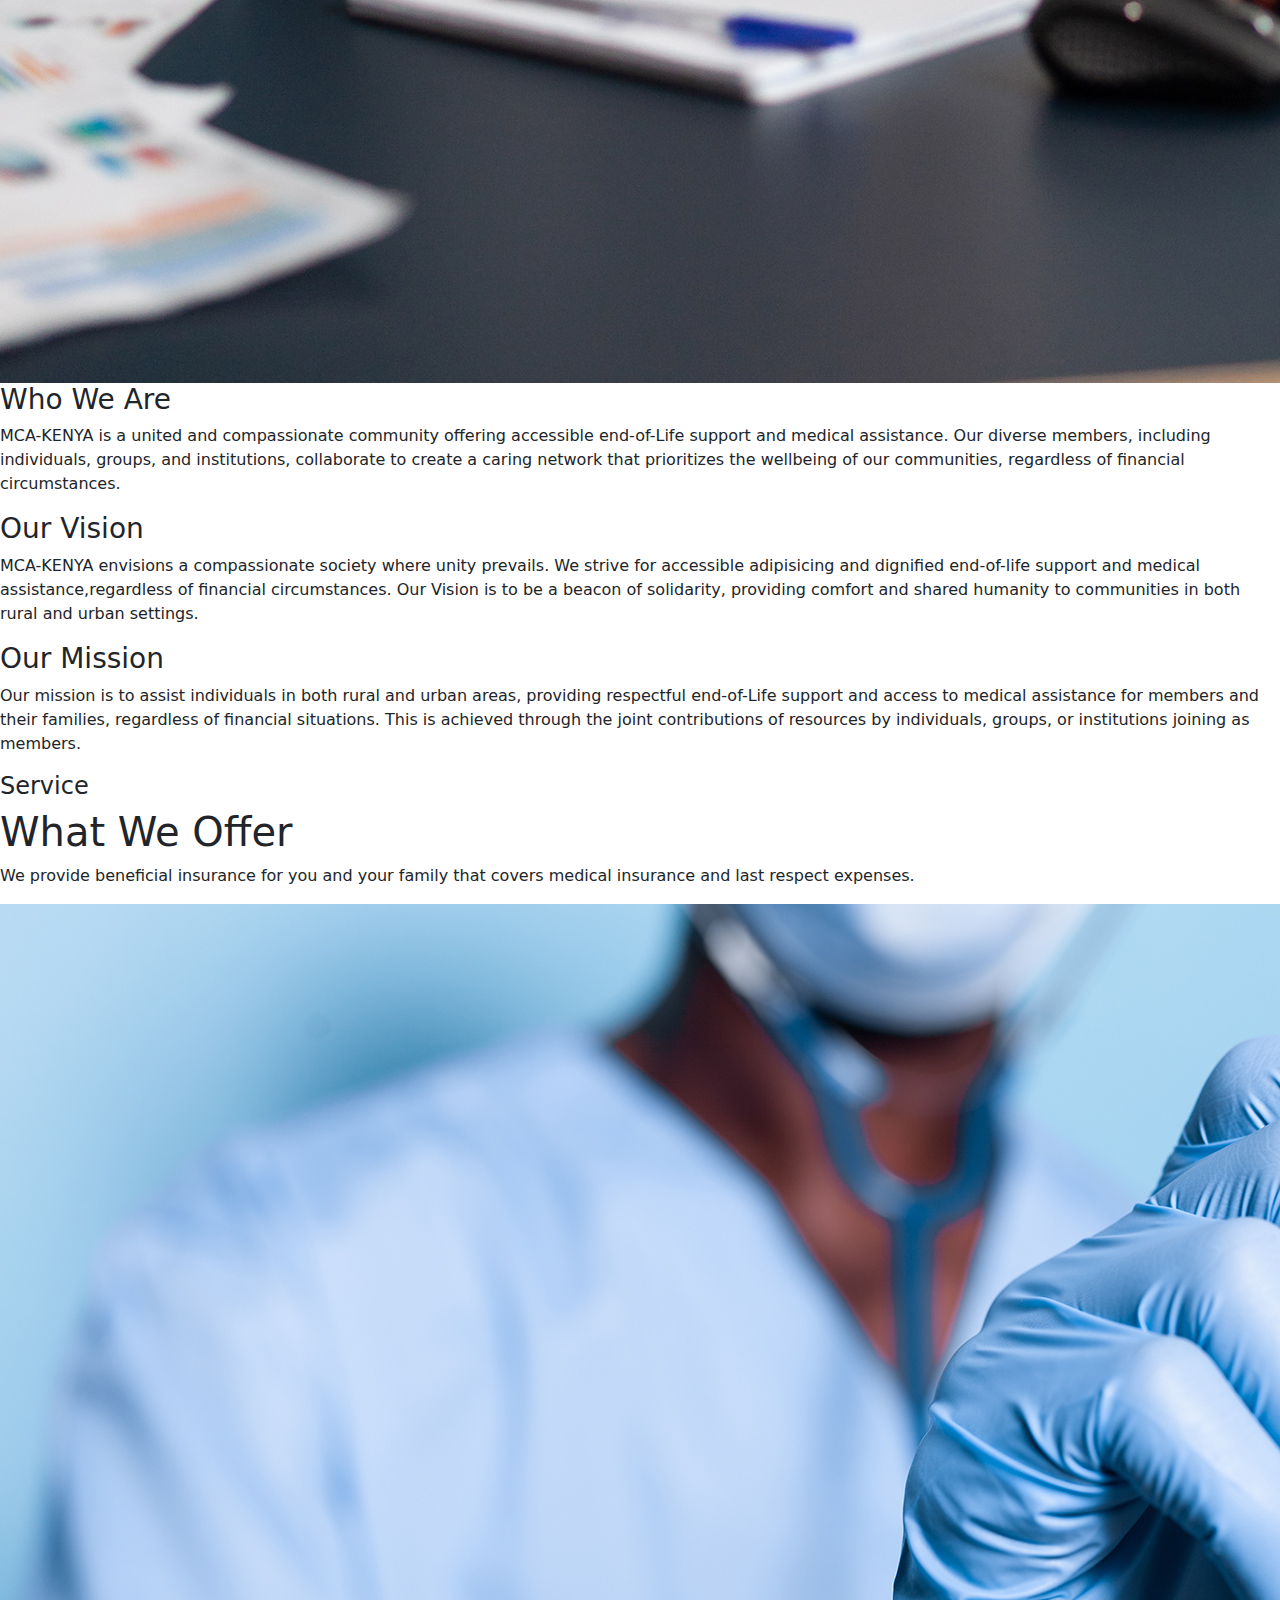
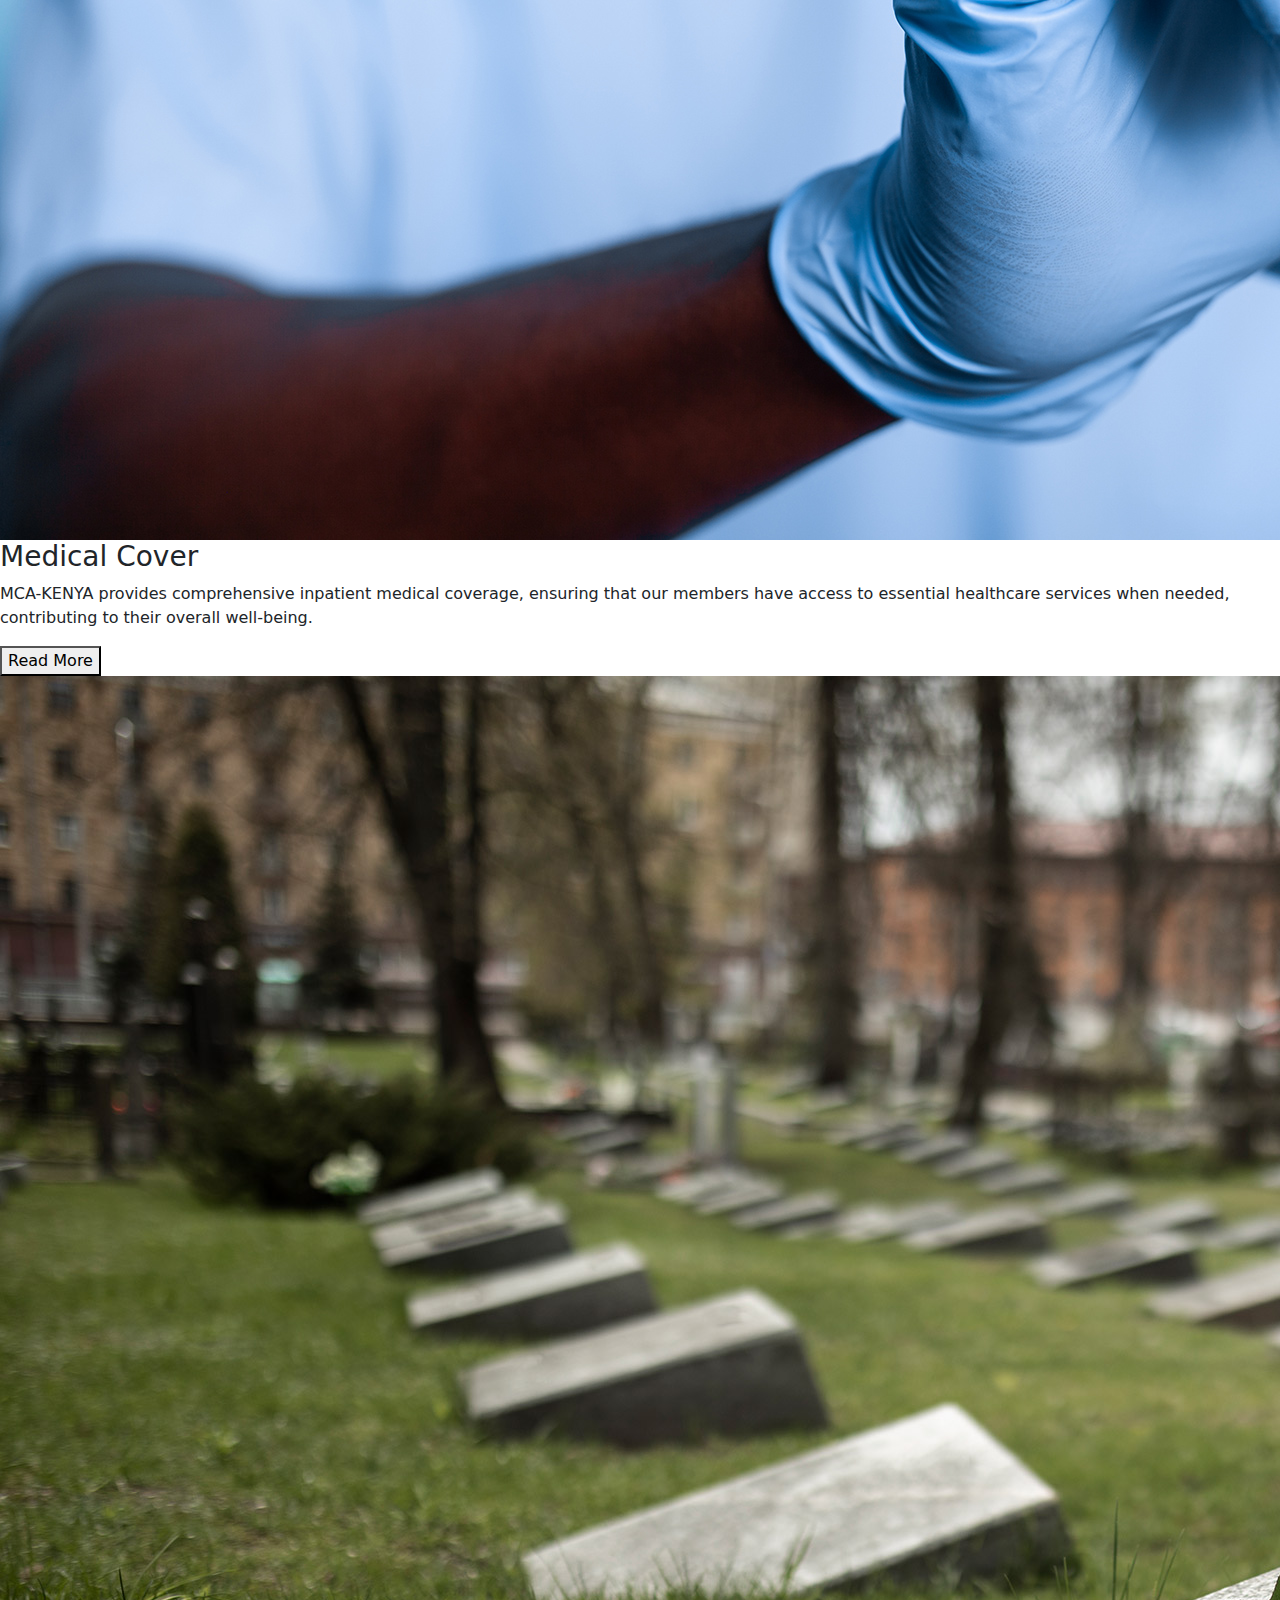
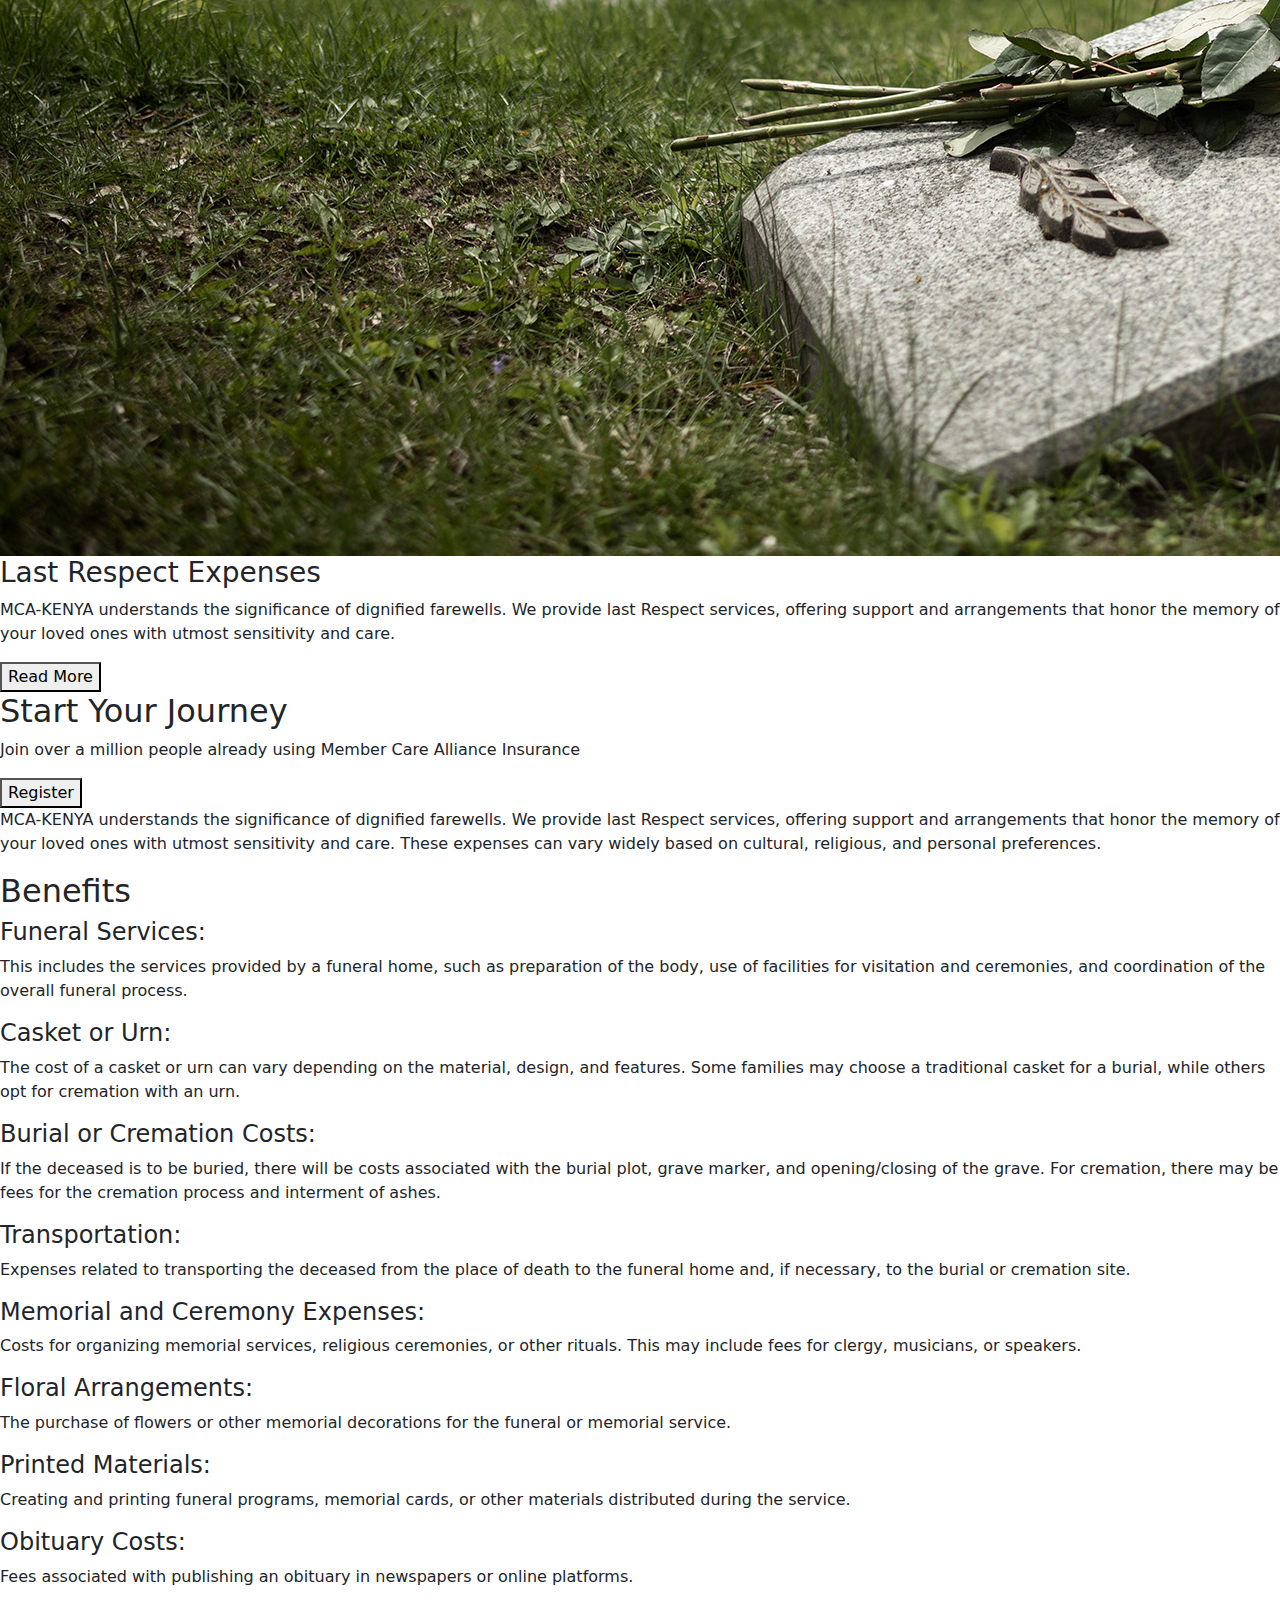
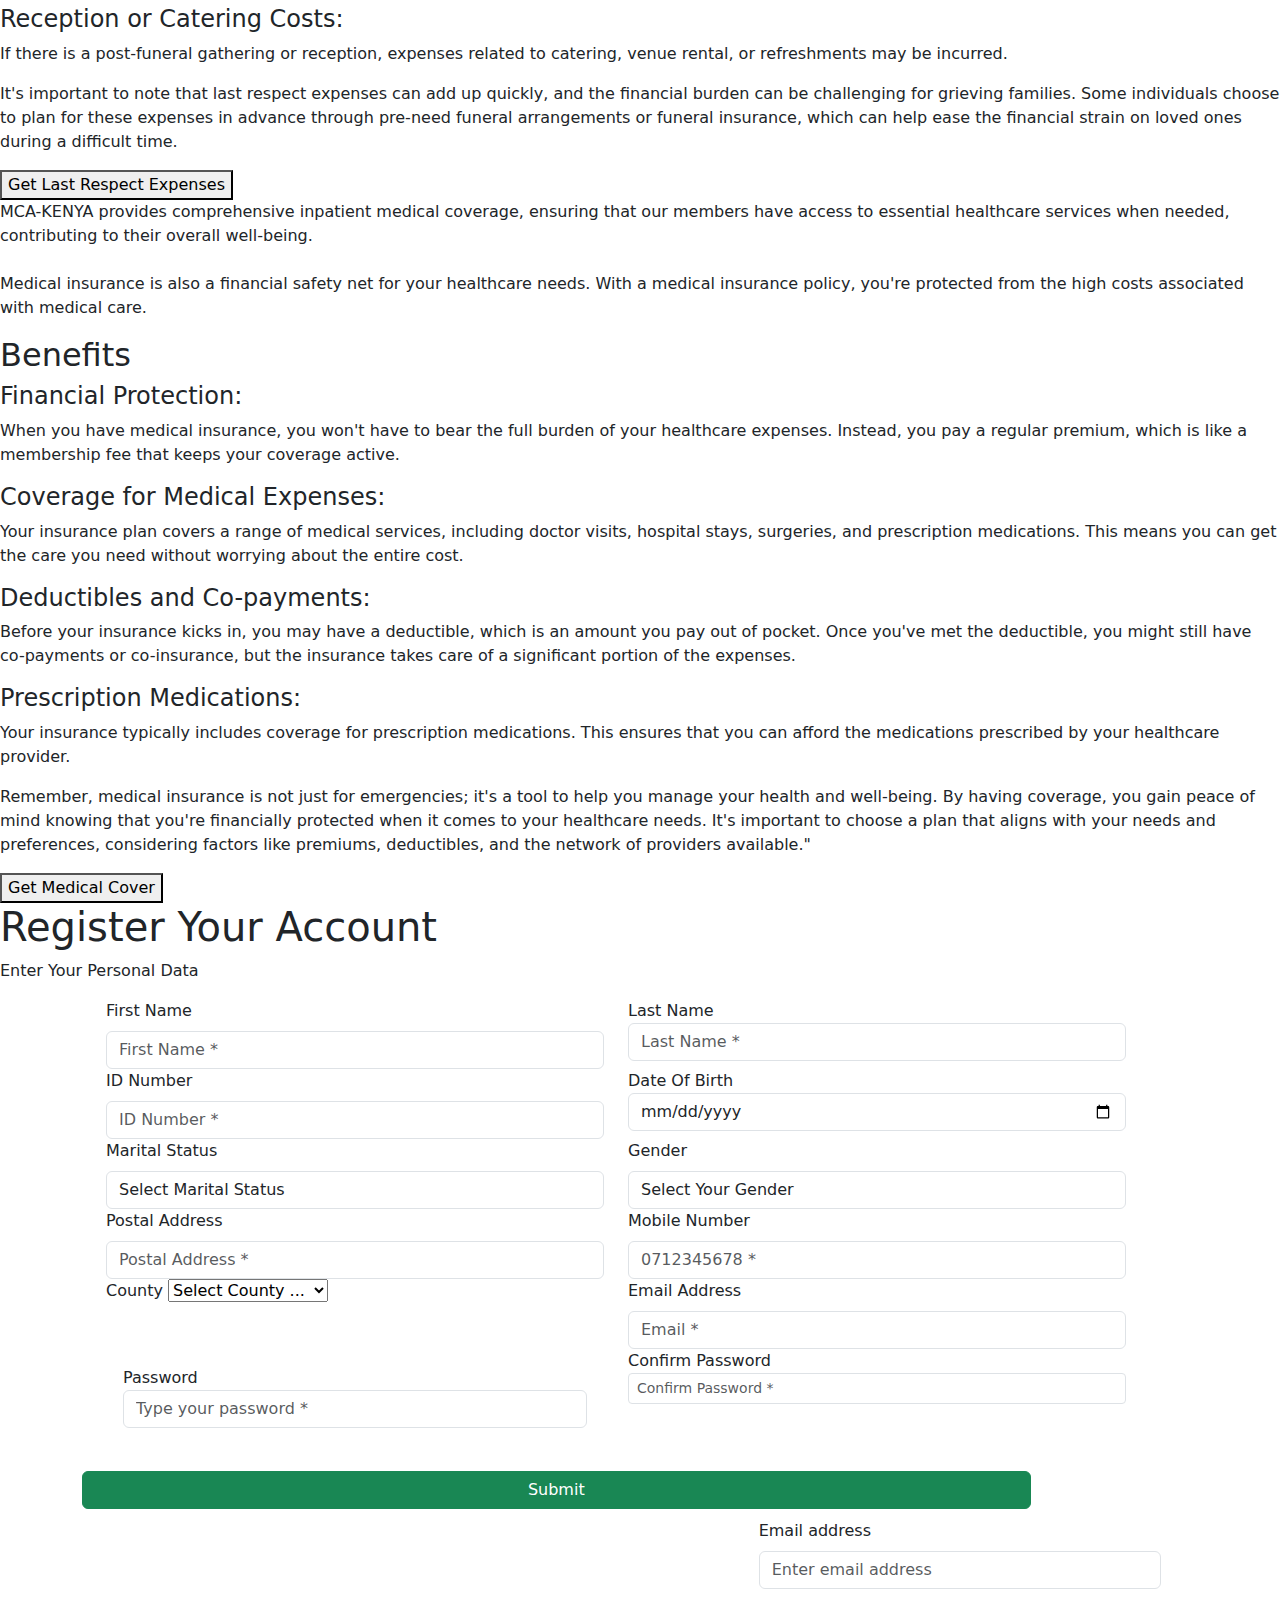
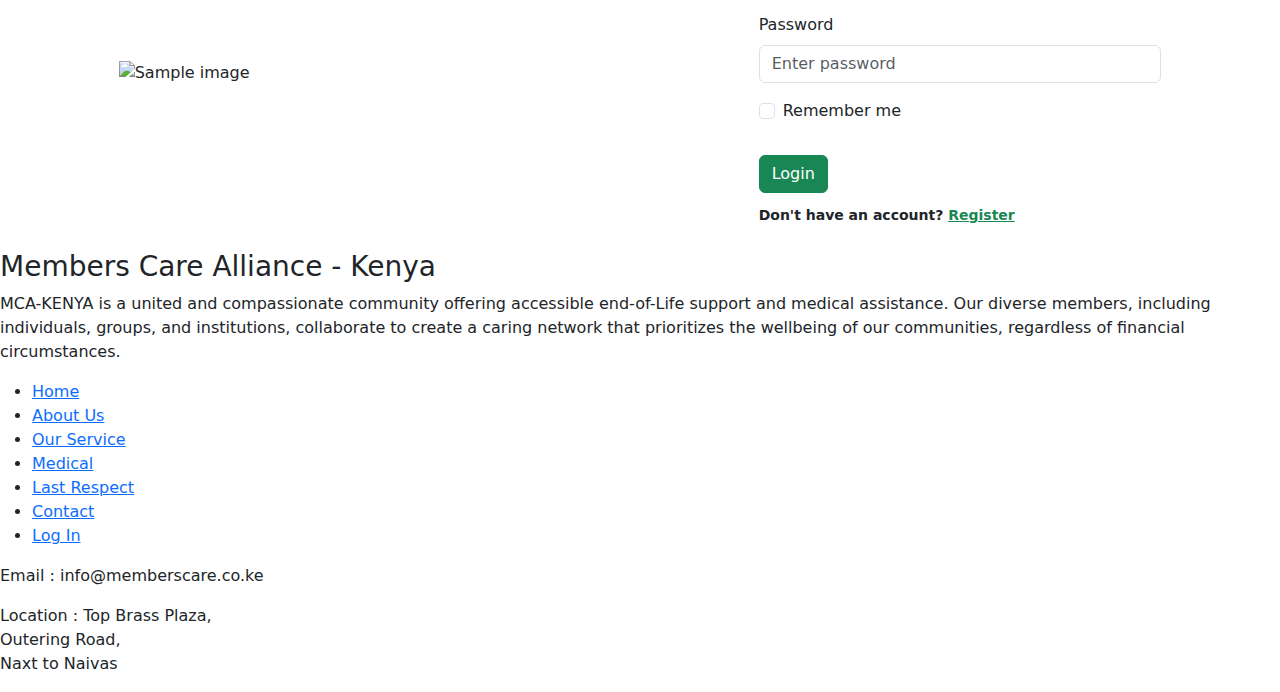
==== commit 95eda30e: "feat: fixes" ====
--- a/index.html
+++ b/index.html
@@ -1,29 +1,36 @@
 <!DOCTYPE html>
 <html lang="en">
+
 <head>
 	<meta charset="UTF-8">
 	<meta name="viewport" content="width=device-width, initial-scale=1.0">
 	<title>MCA</title>
 	<link rel="shortcut icon" href="./asset/LOGO2.png" type="image/x-icon">
-	<link rel="stylesheet" type="text/css" href="style.css">
+	<link rel="stylesheet" type="text/css" href="./css/style.css">
+	<link rel="stylesheet" href="./css/lastrespect.css">
+	<link rel="stylesheet" href="./css/medical.css">
+	<link rel="stylesheet" href="./css/registration.css">
+	<link rel="stylesheet" href="https://cdn.jsdelivr.net/npm/bootstrap@5.3.2/dist/css/bootstrap.min.css">
+
 </head>
+
 <body>
-	 <!--============= HEADER ============-->
+	<!--============= HEADER ============-->
 	<header>
 		<nav>
 			<div class="logo">
-				<img src="./asset/LOGO2.png"/>
+				<img src="./asset/LOGO2.png" alt="logo" />
 			</div>
 			<ul class="navbar_list">
 				<li><a href="./index.html">Home</a></li>
 				<li><a href="#about">About Us</a></li>
 				<li><a href="#service">Our Service</a></li>
-				<li> <a href="./medical.html">Medical</a></li>
-                <li> <a href="./lastresapect.html">Last Respect</a></li>
+				<li> <a href="#/medical">Medical</a></li>
+				<li> <a href="#/lastrespect">Last Respect</a></li>
 				<li><a href="#contact">Contact</a></li>
 			</ul>
 			<div class="nav_signin_btn">
-				<button>Sign In</button>
+				<a href="#/login"><button type="button" class="btn btn-success login-btn">Login</button></a>
 			</div>
 
 			<div class="nav_hamburger_menu">
@@ -37,43 +44,47 @@
 			<li><a href="./index.html">Home</a></li>
 			<li><a href="#about">About Us</a></li>
 			<li><a href="#service">Our Service</a></li>
-			<li> <a href="./medical.html">Medical</a></li>
-			<li> <a href="./lastresapect.html">Last Respect</a></li>
+			<li> <a href="#/medical">Medical</a></li>
+			<li> <a href=".#/lastrespect">Last Respect</a></li>
 			<li><a href="#contact">Contact</a></li>
 		</ul>
 		<div class="nav_signin_btn_active">
-			<button>Sign In</button>
-		</div>
+			<a href="#/login"><button type="button" class="btn btn-success login-btn">Login</button></a>
+		</div>
+
 	</div>
 
-	
+
 	<!--============= BODY ============-->
 
-	<main>
+	<section id="index">
 		<!--======================Section One (introduction)===================-->
-		<section class="intro_section">
+		<div class="intro_section">
 			<div class="intro_content">
 				<div class="intro_container">
 					<h1 class="intro_content_title">
-						Cover Your <span style="color: yellow;">Health</span> and <span style="color: yellow;">Last Respect </span> Expenses
+						Cover Your <span style="color: yellow;">Health</span> and <span style="color: yellow;">Last
+							Respect </span> Expenses
 					</h1>
-					<p class="intro_content_description">						
-						Pave the path to peace of mind by getting tailored insurance solutions, majorly on Health Insurance and Last Respect Expenses
+					<p class="intro_content_description">
+						Pave the path to peace of mind by getting tailored insurance solutions, majorly on Health
+						Insurance and Last Respect Expenses
 					</p>
 					<div class="intro_content_button">
 						<a href="#about"><button class="intro_content_button_explore">Explore More</button></a>
-						<a href="./registration.html"><button class="intro_content_button_register">Register</button></a>
+						<a href="#/registration"><button id="register_btn"
+								class="intro_content_button_register">Register</button></a>
 					</div>
 				</div>
 			</div>
 			<div class="intro_photo">
 				<img src="./asset/introphotofamily.jpg" alt="MCA Family">
 			</div>
-		</section>
+		</div>
 
 		<!--======================Section Two (About)===================-->
-		
-		<section id="about" class="about">
+
+		<div id="about" class="about">
 			<div class="about_header">
 				<h4>About Us</h4>
 				<h1>Why Choose Us</h1>
@@ -86,43 +97,50 @@
 					<div class="about_body_content_card">
 						<h3>Who We Are</h3>
 						<p>
-							MCA-KENYA is a united and compassionate community offering accessible end-of-Life support and medical 
-							assistance. Our diverse members, including individuals, groups, and institutions, collaborate to create a caring network 
+							MCA-KENYA is a united and compassionate community offering accessible end-of-Life support
+							and medical
+							assistance. Our diverse members, including individuals, groups, and institutions,
+							collaborate to create a caring network
 							that prioritizes the wellbeing of our communities, regardless of financial circumstances.
 						</p>
 					</div>
 					<div class="about_body_content_card dark_card">
 						<h3>Our Vision</h3>
 						<p>
-							MCA-KENYA envisions a compassionate society where unity prevails. We strive for accessible adipisicing
-							and dignified end-of-life support and medical assistance,regardless of financial circumstances. Our Vision 
-							is to be a beacon of solidarity, providing comfort and shared humanity to communities in both rural and urban settings.
+							MCA-KENYA envisions a compassionate society where unity prevails. We strive for accessible
+							adipisicing
+							and dignified end-of-life support and medical assistance,regardless of financial
+							circumstances. Our Vision
+							is to be a beacon of solidarity, providing comfort and shared humanity to communities in
+							both rural and urban settings.
 						</p>
 					</div>
 					<div class="about_body_content_card">
 						<h3>Our Mission</h3>
 						<p>
-							Our mission is to assist individuals in both rural and urban areas, providing respectful end-of-Life support and access to
-							medical assistance for members and their  families, regardless of financial situations. This is achieved through the joint
+							Our mission is to assist individuals in both rural and urban areas, providing respectful
+							end-of-Life support and access to
+							medical assistance for members and their families, regardless of financial situations. This
+							is achieved through the joint
 							contributions of resources by individuals, groups, or institutions joining as members.
 						</p>
 					</div>
 				</div>
 			</div>
-		</section>
+		</div>
 
 		<!--======================Section Three (Services)===================-->
 
 
-		<section id="service" class="service">
+		<div id="service" class="service">
 
 			<div class="service_header">
 				<h4>Service</h4>
 				<h1>What We Offer</h1>
 				<p>
-					We provide beneficial insurance for you 
-					and your family that covers medical insurance 
-					and last respect expenses.  
+					We provide beneficial insurance for you
+					and your family that covers medical insurance
+					and last respect expenses.
 				</p>
 			</div>
 
@@ -135,10 +153,11 @@
 					<div class="service_body_content">
 						<h3>Medical Cover</h3>
 						<p>
-							MCA-KENYA provides comprehensive inpatient medical coverage, ensuring that our members 
-							have access to essential healthcare services when needed, contributing to their overall well-being. 
+							MCA-KENYA provides comprehensive inpatient medical coverage, ensuring that our members
+							have access to essential healthcare services when needed, contributing to their overall
+							well-being.
 						</p>
-						<div><a href="./medical.html"><button>Read More</button></a></div>
+						<div><a href="#/medical"><button>Read More</button></a></div>
 					</div>
 				</div>
 
@@ -151,28 +170,450 @@
 						<p>
 							MCA-KENYA understands the significance of dignified farewells.
 							We provide last Respect services, offering support and arrangements
-							that honor the memory of your loved ones with utmost sensitivity and care. 
+							that honor the memory of your loved ones with utmost sensitivity and care.
 						</p>
-						<a href="./lastresapect.html"><button>Read More</button></a>
-					</div>
-				</div>
-			</div>
-
-		</section>
+						<a href="#/lastrespect"><button>Read More</button></a>
+					</div>
+				</div>
+			</div>
+
+		</div>
 
 
 		<!--======================Section Four (Register)===================-->
 
 
-		<section class="register">
+		<div class="register">
 			<div class="register_body">
 				<h2>Start Your Journey</h2>
 				<p>Join over a million people already using Member Care Alliance Insurance</p>
-				<a href="./registration.html"><button>Register</button></a></div>
-			</div>
-		</section>
-
-	</main>
+				<a href="#/registration"><button>Register</button></a>
+			</div>
+		</div>
+		</div>
+
+	</section>
+
+	<section id="lastrespect" class="lastrespect">
+
+		<div class="lastrespect_head"></div>
+		<div class="lastrespect_body">
+			<p class="lastrespect_body_intro">
+				MCA-KENYA understands the significance of dignified farewells.
+				We provide last Respect services, offering support and arrangements
+				that honor the memory of your loved ones with utmost sensitivity and care.
+				These expenses can vary widely based on cultural, religious, and personal preferences.
+			</p>
+			<div class="lastrespect_body_description">
+				<h2>Benefits</h2>
+				<div>
+
+					<h4>Funeral Services:</h4>
+					<p>This includes the services provided by a funeral home, such as preparation of the body, use of
+						facilities for visitation and ceremonies, and coordination of the overall funeral process.</p>
+
+					<h4>Casket or Urn: </h4>
+					<p>The cost of a casket or urn can vary depending on the material, design, and features. Some
+						families may choose a traditional casket for a burial, while others opt for cremation with an
+						urn.</p>
+
+					<h4>Burial or Cremation Costs:</h4>
+					<p>If the deceased is to be buried, there will be costs associated with the burial plot, grave
+						marker, and opening/closing of the grave. For cremation, there may be fees for the cremation
+						process and interment of ashes.</p>
+
+					<h4>Transportation: </h4>
+					<p>Expenses related to transporting the deceased from the place of death to the funeral home and, if
+						necessary, to the burial or cremation site.</p>
+
+					<h4>Memorial and Ceremony Expenses:</h4>
+					<p>Costs for organizing memorial services, religious ceremonies, or other rituals. This may include
+						fees for clergy, musicians, or speakers.</p>
+
+					<h4>Floral Arrangements:</h4>
+					<p>The purchase of flowers or other memorial decorations for the funeral or memorial service.</p>
+
+					<h4>Printed Materials:</h4>
+					<p>Creating and printing funeral programs, memorial cards, or other materials distributed during the
+						service.</p>
+
+					<h4>Obituary Costs:</h4>
+					<p>Fees associated with publishing an obituary in newspapers or online platforms.</p>
+
+					<h4>Reception or Catering Costs:</h4>
+					<p>If there is a post-funeral gathering or reception, expenses related to catering, venue rental, or
+						refreshments may be incurred.</p>
+
+					<p>It's important to note that last respect expenses can add up quickly, and the financial burden
+						can be challenging for grieving families. Some individuals choose to plan for these expenses in
+						advance through pre-need funeral arrangements or funeral insurance, which can help ease the
+						financial strain on loved ones during a difficult time.</p>
+
+				</div>
+
+				<a href="#/registration"><button class="Cover_btn">Get Last Respect Expenses</button></a>
+			</div>
+		</div>
+
+	</section>
+
+
+	<section id="medical" class="medical">
+
+		<div class="medical_head"></div>
+		<div class="medical_body">
+			<p class="medical_body_intro">
+				MCA-KENYA provides comprehensive inpatient medical coverage, ensuring that our members
+				have access to essential healthcare services when needed, contributing to their overall
+				well-being.<br><br>
+				Medical insurance is also a financial safety net for your healthcare needs. With a medical insurance
+				policy, you're protected from the high costs associated with medical care.
+			</p>
+			<div class="medical_body_description">
+				<h2>Benefits</h2>
+				<div>
+
+					<h4>Financial Protection:</h4>
+					<p>When you have medical insurance, you won't have to bear the full burden of your healthcare
+						expenses. Instead, you pay a regular premium, which is like a membership fee that keeps your
+						coverage active.</p>
+
+					<h4>Coverage for Medical Expenses:</h4>
+					<p>Your insurance plan covers a range of medical services, including doctor visits, hospital stays,
+						surgeries, and prescription medications. This means you can get the care you need without
+						worrying about the entire cost.</p>
+
+					<h4>Deductibles and Co-payments:</h4>
+					<p>Before your insurance kicks in, you may have a deductible, which is an amount you pay out of
+						pocket. Once you've met the deductible, you might still have co-payments or co-insurance, but
+						the insurance takes care of a significant portion of the expenses.</p>
+
+					<h4>Prescription Medications: </h4>
+					<p>Your insurance typically includes coverage for prescription medications. This ensures that you
+						can afford the medications prescribed by your healthcare provider.</p>
+
+					<p>Remember, medical insurance is not just for emergencies; it's a tool to help you manage your
+						health and well-being. By having coverage, you gain peace of mind knowing that you're
+						financially protected when it comes to your healthcare needs. It's important to choose a plan
+						that aligns with your needs and preferences, considering factors like premiums, deductibles, and
+						the network of providers available."</p>
+
+				</div>
+
+				<a href="./registration.html"><button class="Cover_btn">Get Medical Cover</button></a>
+			</div>
+		</div>
+
+
+	</section>
+
+
+	<section id="registration" class="registration">
+		<div class="registration_header">
+			<h1>Register Your Account</h1>
+			<p>Enter Your Personal Data</p>
+		</div>
+		<div class="registration_body container">
+			<div class="container">
+				<form action="" id="form" class="row needs-validation container" novalidate>
+
+					<div class="row">
+						<div class="col">
+							<div class="registration_input">
+								<label for="f_name" class="form-label">First Name</label>
+								<input id="f_name" class="form-control" name="f_name" type="text"
+									placeholder="First Name *" autocomplete="given-name">
+							</div>
+						</div>
+						<div class="col">
+							<div class="registration_input">
+								<label for="l_name" class="form-label"></label>Last Name</label>
+								<input id="l_name" class="form-control" name="l_name" type="text"
+									placeholder="Last Name *" required autocomplete="additional-name">
+								<div class="invalid-feedback">
+									Please Enter Your Last Name
+								</div>
+							</div>
+						</div>
+					</div>
+					<div class="row">
+						<div class="col">
+							<div class="registration_input">
+								<label for="id_no" class="form-label">ID Number</label>
+								<input id="id_no" class="form-control" name="id_no" type="text"
+									placeholder="ID Number *" required pattern="[0-9]{8}">
+								<div class="invalid-feedback">
+									Please Enter Your ID Number
+								</div>
+							</div>
+
+						</div>
+						<div class="col">
+							<div class="registration_input">
+								<label for="dob" class="form-label"></label>Date Of Birth</label>
+								<input id="dob" class="form-control" name="dob" type="date" placeholder="D.O.B."
+									required>
+								<div class="invalid-feedback">
+									Please enter a valid Date Of Birth.
+								</div>
+							</div>
+						</div>
+					</div>
+
+					<div class="row">
+						<div class="col">
+							<div class="registration_input">
+								<label for="marital" class="form-label">Marital Status</label>
+								<select name="marital" class="form-control" id="marital" required>
+									<option value="">Select Marital Status</option>
+									<option value="single">Single</option>
+									<option value="married">Married</option>
+								</select>
+								<div class="invalid-feedback">
+									Choose Marital Status!
+								</div>
+							</div>
+						</div>
+						<div class="col">
+							<div class="registration_input">
+								<label for="gender" class="form-label">Gender</label>
+								<select name="gender" id="gender" class="form-control" required>
+									<option value="">Select Your Gender</option>
+									<option value="M">Male</option>
+									<option value="F">Female</option>
+								</select>
+								<div class="invalid-feedback">
+									Select Your Gender
+								</div>
+							</div>
+						</div>
+
+					</div>
+
+					<div class="row">
+						<div class="col">
+							<div class="registration_input">
+								<label for="po_box" class="form-label">Postal Address</label>
+								<input id="po_box" name="po_box" class="form-control" type="text"
+									placeholder="Postal Address *" required>
+								<div class="invalid-feedback">
+									Please Enter Your Postal Address
+								</div>
+							</div>
+						</div>
+						<div class="col">
+							<div class="registration_input">
+								<label for="phone_no" class="form-label">Mobile Number</label>
+								<input id="phone_no" class="form-control" name="phone_no" type="tel"
+									placeholder="0712345678 *" required pattern="^07\d{8}$">
+								<div class="invalid-feedback">
+									Please Enter Phone Number
+								</div>
+							</div>
+						</div>
+					</div>
+
+					<div class="row">
+						<div class="col">
+							<div class="registration_input">
+								<label for="county" class="form-label">County</label>
+								<select class="select" class="form-control" name="county" id="county" required>
+									<option value="" selected="selected">Select County ...</option>
+									<option value="Baringo">Baringo</option>
+									<option value="Bomet">Bomet</option>
+									<option value="Bungoma">Bungoma</option>
+									<option value="Busia">Busia</option>
+									<option value="Elgeyo Marakwet">Elgeyo Marakwet</option>
+									<option value="Embu">Embu</option>
+									<option value="Garissa">Garissa</option>
+									<option value="Homa Bay">Homa Bay</option>
+									<option value="Isiolo">Isiolo</option>
+									<option value="Kajiado">Kajiado</option>
+									<option value="Kakamega">Kakamega</option>
+									<option value="Kericho">Kericho</option>
+									<option value="Kiambu">Kiambu</option>
+									<option value="Kilifi">Kilifi</option>
+									<option value="Kirinyaga">Kirinyaga</option>
+									<option value="Kisii">Kisii</option>
+									<option value="Kisumu">Kisumu</option>
+									<option value="Kitui">Kitui</option>
+									<option value="Kwale">Kwale</option>
+									<option value="Laikipia">Laikipia</option>
+									<option value="Lamu">Lamu</option>
+									<option value="Machakos">Machakos</option>
+									<option value="Makueni">Makueni</option>
+									<option value="Mandera">Mandera</option>
+									<option value="Marsabit">Marsabit</option>
+									<option value="Meru">Meru</option>
+									<option value="Migori">Migori</option>
+									<option value="Mombasa">Mombasa</option>
+									<option value="Murang'a">Murang'a</option>
+									<option value="Nairobi City">Nairobi City</option>
+									<option value="Nakuru">Nakuru</option>
+									<option value="Nandi">Nandi</option>
+									<option value="Narok">Narok</option>
+									<option value="Nyamira">Nyamira</option>
+									<option value="Nyandarua">Nyandarua</option>
+									<option value="Nyeri">Nyeri</option>
+									<option value="Samburu">Samburu</option>
+									<option value="Siaya">Siaya</option>
+									<option value="Taita-Taveta">Taita-Taveta</option>
+									<option value="Tana River">Tana River</option>
+									<option value="Tharaka-Nithi">Tharaka-Nithi</option>
+									<option value="Trans Nzoia">Trans Nzoia</option>
+									<option value="Turkana">Turkana</option>
+									<option value="Uasin Gishu">Uasin Gishu</option>
+									<option value="Vihiga">Vihiga</option>
+									<option value="Wajir">Wajir</option>
+									<option value="West Pokot">West Pokot</option>
+								</select>
+								<div class="invalid-feedback">
+									Select Your County
+								</div>
+							</div>
+						</div>
+						<div class="col">
+							<div class="registration_input">
+								<label for="email" class="form-label">Email Address</label>
+								<input id="email" class="form-control" name="email" type="email" placeholder="Email *"
+									autocomplete="email" required>
+								<div class="invalid-feedback">
+									Please Enter Your Email
+								</div>
+							</div>
+						</div>
+					</div>
+
+					<div class="row">
+
+						<div class="col">
+							<div class="alert registration_input">
+								<label for="password-input">Password</label>
+								<div class="">
+									<input type="password" class="form-control" placeholder="Type your password *"
+										aria-label="password" aria-describedby="password" id="password-input"
+										name="password" required />
+									<div class="invalid-feedback">Enter A Valid Password</div>
+								</div>
+							</div>
+							<div class="alert px-4 py-3 mb-0 d-none" role="alert" data-mdb-color="warning"
+								id="password-alert">
+								<ul class="list-unstyled mb-0">
+									<li class="requirements leng">
+										<i class="fas fa-check text-success me-2"></i>
+										<i class="fas fa-times text-danger me-3"></i>
+										Your password must have at least 8 chars
+									</li>
+									<li class="requirements big-letter">
+										<i class="fas fa-check text-success me-2"></i>
+										<i class="fas fa-times text-danger me-3"></i>
+										Your password must have at least 1 big letter.
+									</li>
+									<li class="requirements num">
+										<i class="fas fa-check text-success me-2"></i>
+										<i class="fas fa-times text-danger me-3"></i>
+										Your password must have at least 1 number.
+									</li>
+									<li class="requirements special-char">
+										<i class="fas fa-check text-success me-2"></i>
+										<i class="fas fa-times text-danger me-3"></i>
+										Your password must have at least 1 special char.
+									</li>
+								</ul>
+							</div>
+						</div>
+						<div class="col">
+							<div class="registration_input">
+								<label for="confirmPassword">Confirm Password</label>
+								<input name="confirmPassword" type="password" autocomplete="off"
+									class="form-control form-control-sm" id="confirmPassword"
+									placeholder="Confirm Password *" aria-describedby="inputGroupPrepend" required>
+								<div class="invalid-feedback">
+									Password not a match.
+								</div>
+							</div>
+						</div>
+					</div>
+			</div>
+			<div class="registration_input">
+
+				<button style="width: 85%; margin: 10px auto;" id="submitBtn" class="btn btn-success"
+					type="">Submit</button>
+
+			</div>
+
+
+			</form>
+		</div>
+		</div>
+	</section>
+
+
+	<section id="login">
+
+		<div class="">
+			<div class="container-fluid h-custom">
+				<div class="row d-flex justify-content-center align-items-center h-100">
+					<div class="col-md-9 col-lg-6 col-xl-5">
+						<img src="https://mdbcdn.b-cdn.net/img/Photos/new-templates/bootstrap-login-form/draw2.webp"
+							class="img-fluid" alt="Sample image">
+					</div>
+					<div class="col-md-8 col-lg-6 col-xl-4 offset-xl-1">
+						<form>
+							<!-- Email input -->
+							<div class="form-outline mb-4">
+								<label class="form-label" for="form3Example3">Email address</label>
+								<input type="email" id="form3Example3" class="form-control"
+									placeholder="Enter email address" />
+							</div>
+
+							<!-- Password input -->
+							<div class="form-outline mb-3">
+								<label class="form-label" for="form3Example4">Password</label>
+								<input type="password" id="form3Example4" class="form-control"
+									placeholder="Enter password" />
+							</div>
+
+							<div class="d-flex justify-content-between align-items-center">
+								<!-- Checkbox -->
+								<div class="form-check mb-0">
+									<input class="form-check-input me-2" type="checkbox" value="" id="form2Example3" />
+									<label class="form-check-label" for="form2Example3">
+										Remember me
+									</label>
+								</div>
+								<!-- <br>
+								<hr> -->
+								<a href="#!" style="visibility: hidden;" class="">Forgot password?</a>
+							</div>
+
+							<div class="text-center text-lg-start mt-4 pt-2">
+								<a href="#/login"><button type="button" class="btn btn-success login-btn">Login</button></a>
+								<p class="small fw-bold mt-2 pt-1 mb-0">Don't have an account? <a href="#/registration"
+										class="link-success">Register</a></p>
+							</div>
+
+						</form>
+					</div>
+				</div>
+			</div>
+			<a href="#!" class="text-white me-4">
+				<i class="fab fa-facebook-f"></i>
+			</a>
+			<a href="#!" class="text-white me-4">
+				<i class="fab fa-twitter"></i>
+			</a>
+			<a href="#!" class="text-white me-4">
+				<i class="fab fa-google"></i>
+			</a>
+			<a href="#!" class="text-white">
+				<i class="fab fa-linkedin-in"></i>
+			</a>
+		</div>
+		<!-- Right -->
+		</div>
+		</div>
+	</section>
 
 	<!--============= Footer ============-->
 
@@ -180,8 +621,9 @@
 		<div class="footer_company_about">
 			<h3>Members Care Alliance - Kenya</h3>
 			<p>
-				MCA-KENYA is a united and compassionate community offering accessible end-of-Life support and medical 
-				assistance. Our diverse members, including individuals, groups, and institutions, collaborate to create a caring network 
+				MCA-KENYA is a united and compassionate community offering accessible end-of-Life support and medical
+				assistance. Our diverse members, including individuals, groups, and institutions, collaborate to create
+				a caring network
 				that prioritizes the wellbeing of our communities, regardless of financial circumstances.
 			</p>
 			<!--+===== social Media Handles ================+-->
@@ -192,10 +634,10 @@
 				<li><a href="./index.html">Home</a></li>
 				<li><a href="#about">About Us</a></li>
 				<li><a href="#service">Our Service</a></li>
-				<li> <a href="./medical.html">Medical</a></li>
-				<li> <a href="./lastresapect.html">Last Respect</a></li>
+				<li> <a href="#/medical">Medical</a></li>
+				<li> <a href="#/lastrespect">Last Respect</a></li>
 				<li><a href="#contact">Contact</a></li>
-				<li>Sign In</li>
+				<li><a href="#/login">Log In</a></li>
 			</ul>
 		</div>
 
@@ -204,6 +646,8 @@
 			<p>Location : <span>Top Brass Plaza, <br>Outering Road, <br>Naxt to Naivas</span></p>
 		</div>
 	</footer>
-	<script src="index.js"></script>
+	<script src="./js/index.js"></script>
+	<script src="./js/registration.js"></script>
 </body>
+
 </html>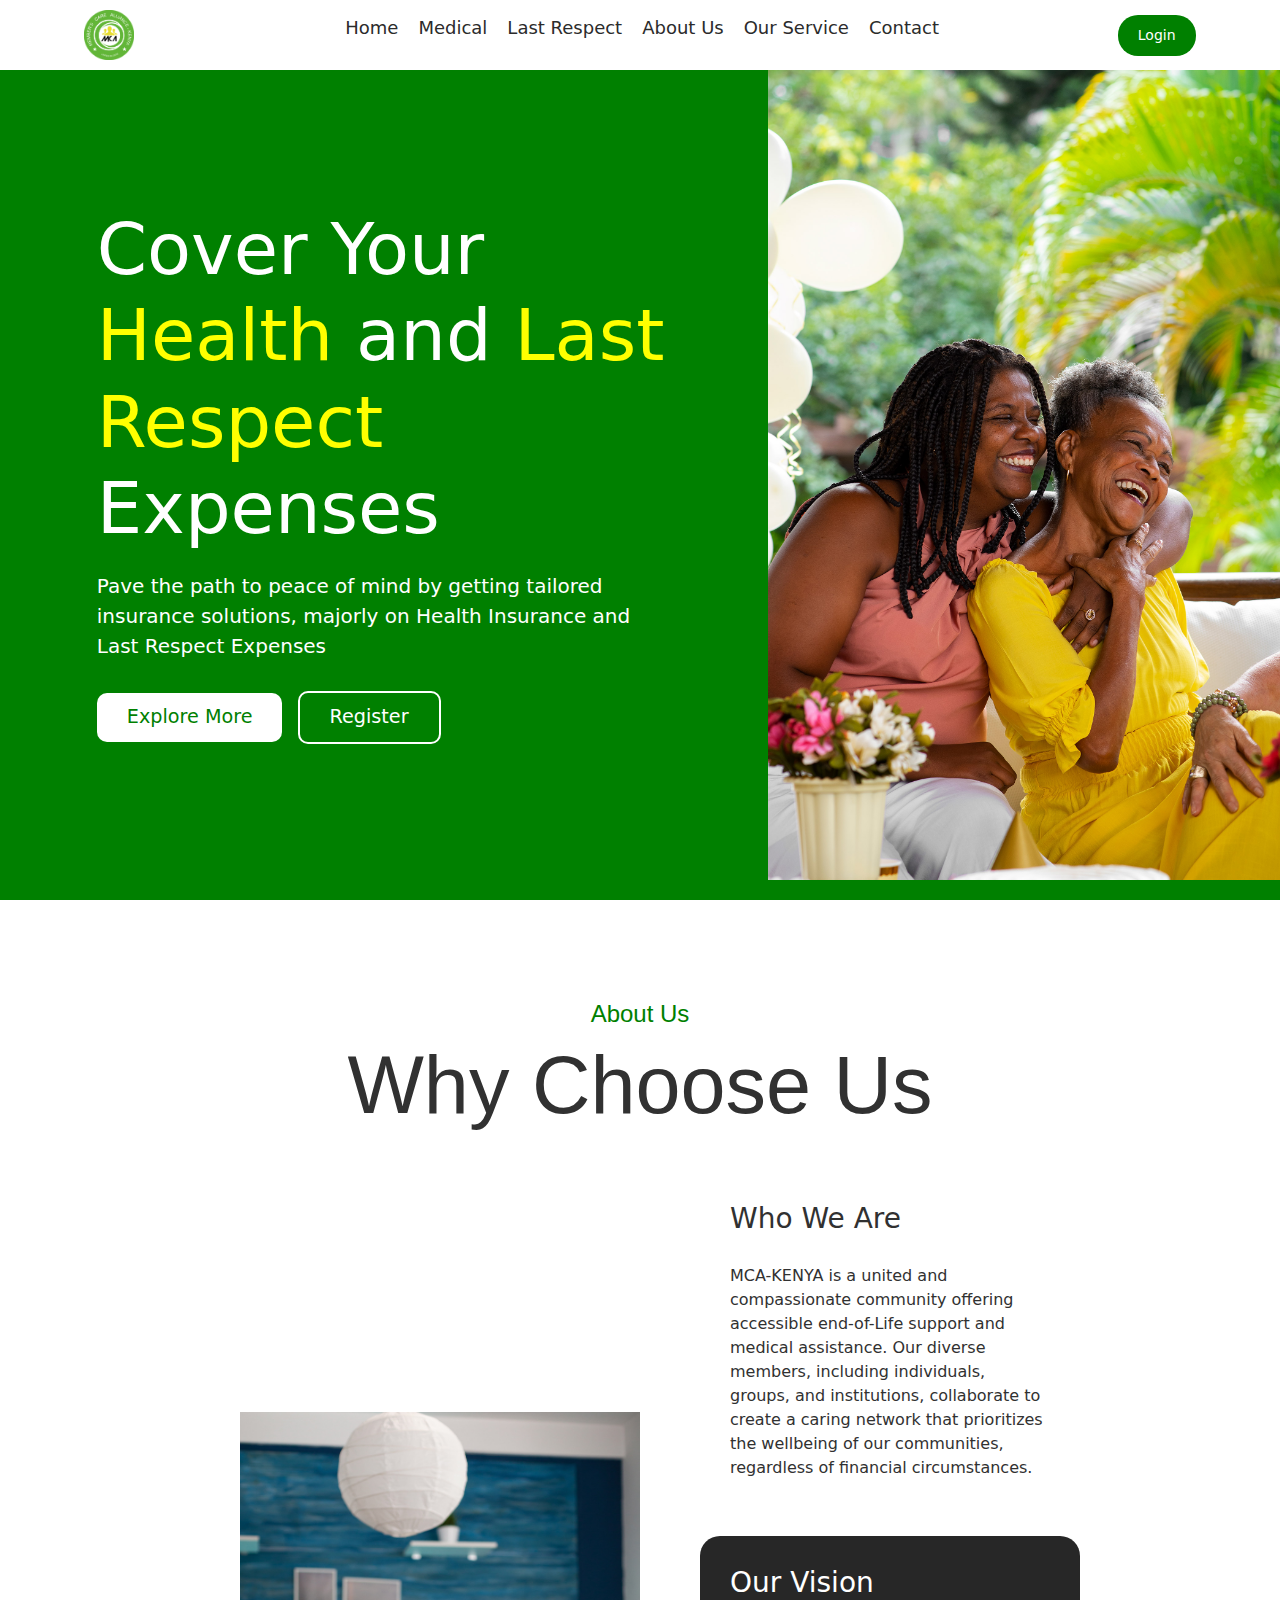
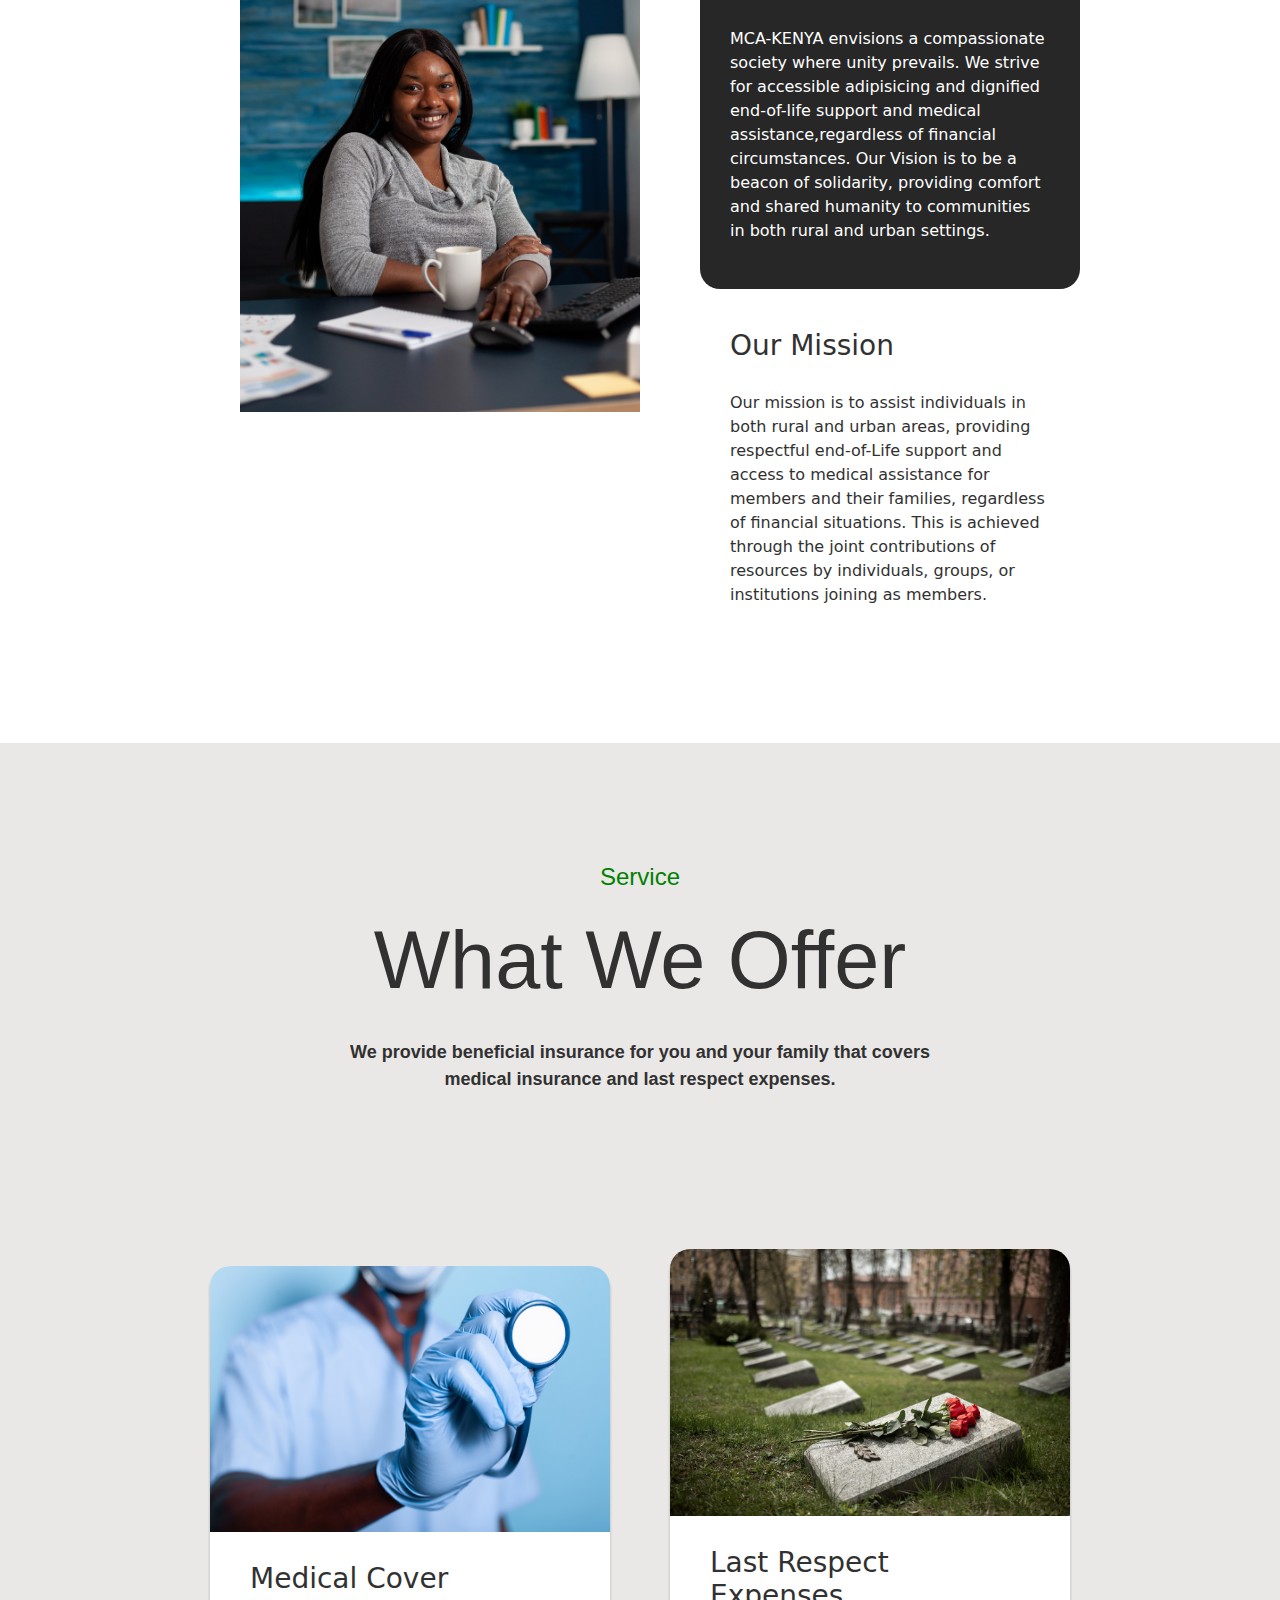
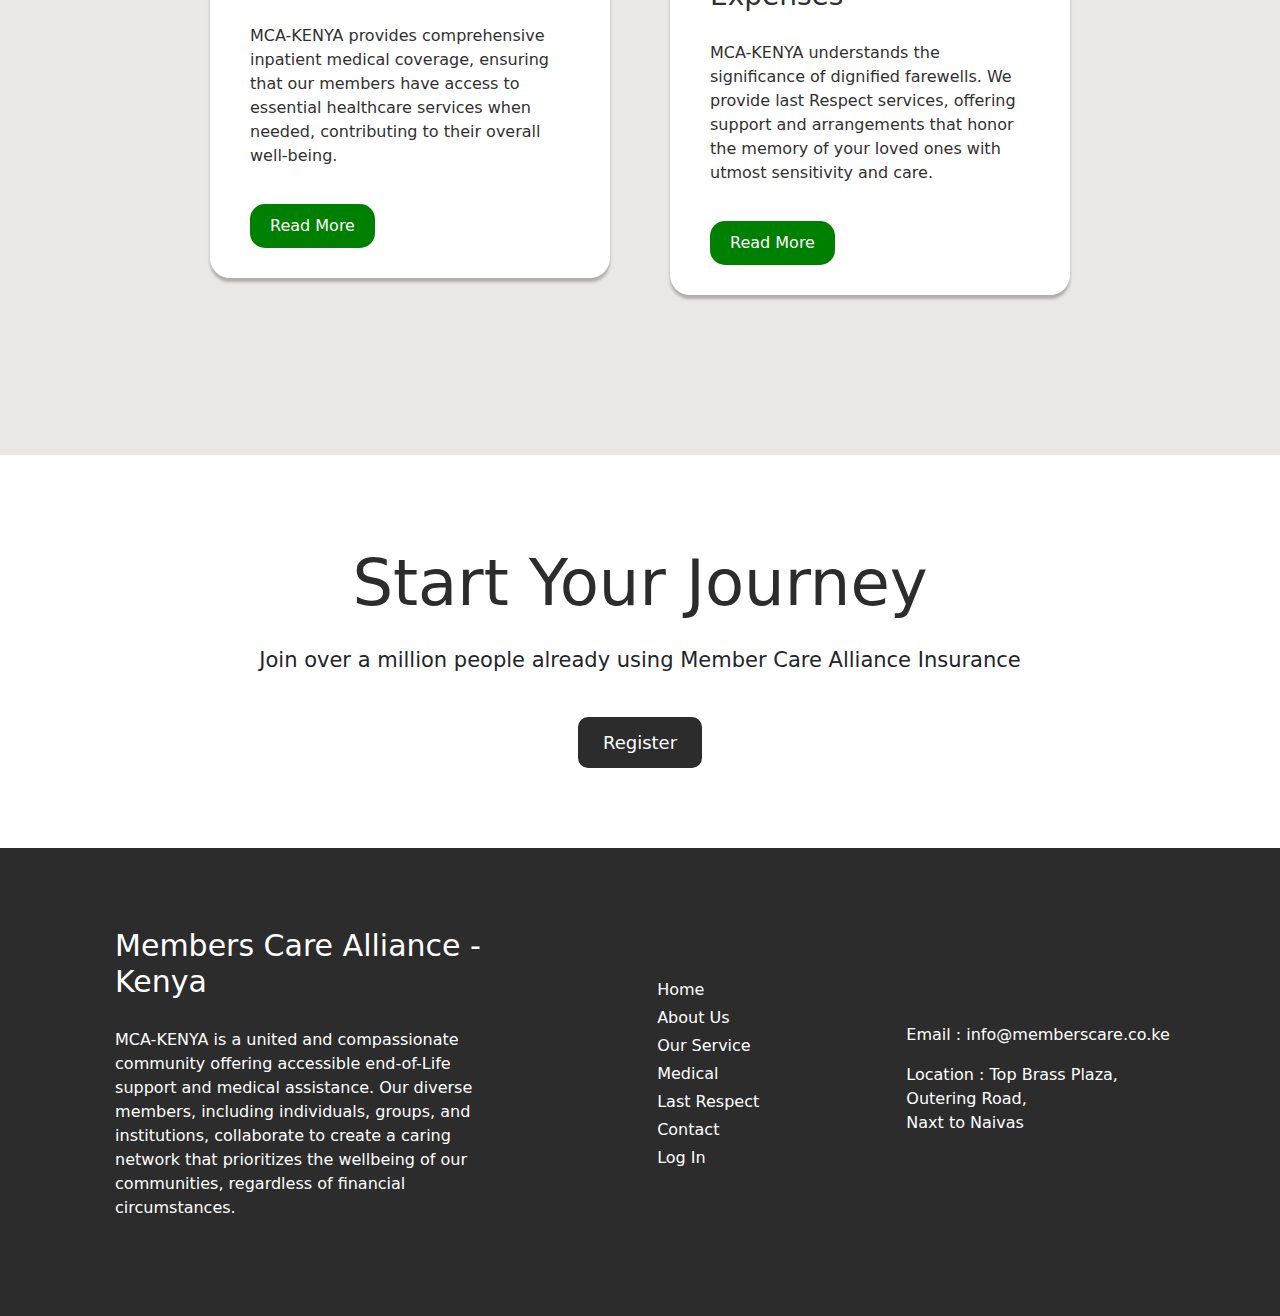
==== commit 5ed3680b: "feat: login" ====
--- a/index.html
+++ b/index.html
@@ -23,14 +23,14 @@
 			</div>
 			<ul class="navbar_list">
 				<li><a href="./index.html">Home</a></li>
+				<li> <a href="#/medical">Medical</a></li>
+				<li> <a href="#/lastrespect">Last Respect</a></li>
 				<li><a href="#about">About Us</a></li>
 				<li><a href="#service">Our Service</a></li>
-				<li> <a href="#/medical">Medical</a></li>
-				<li> <a href="#/lastrespect">Last Respect</a></li>
 				<li><a href="#contact">Contact</a></li>
 			</ul>
 			<div class="nav_signin_btn">
-				<a href="#/login"><button type="button" class="btn btn-success login-btn">Login</button></a>
+				<button type="button" class="btn btn-success login-btn login_btn">Login</button>
 			</div>
 
 			<div class="nav_hamburger_menu">
@@ -42,14 +42,14 @@
 	<div class="nav_active">
 		<ul class="navbar_list_active">
 			<li><a href="./index.html">Home</a></li>
+			<li> <a href="#/medical">Medical</a></li>
+			<li> <a href="#/lastrespect">Last Respect</a></li>
 			<li><a href="#about">About Us</a></li>
 			<li><a href="#service">Our Service</a></li>
-			<li> <a href="#/medical">Medical</a></li>
-			<li> <a href=".#/lastrespect">Last Respect</a></li>
 			<li><a href="#contact">Contact</a></li>
 		</ul>
 		<div class="nav_signin_btn_active">
-			<a href="#/login"><button type="button" class="btn btn-success login-btn">Login</button></a>
+			<button type="button" class="btn btn-success login-btn login_btn">Login</button>
 		</div>
 
 	</div>
@@ -57,7 +57,7 @@
 
 	<!--============= BODY ============-->
 
-	<section id="index">
+	<section id="main">
 		<!--======================Section One (introduction)===================-->
 		<div class="intro_section">
 			<div class="intro_content">
@@ -190,9 +190,8 @@
 				<a href="#/registration"><button>Register</button></a>
 			</div>
 		</div>
-		</div>
-
 	</section>
+
 
 	<section id="lastrespect" class="lastrespect">
 
@@ -322,7 +321,10 @@
 							<div class="registration_input">
 								<label for="f_name" class="form-label">First Name</label>
 								<input id="f_name" class="form-control" name="f_name" type="text"
-									placeholder="First Name *" autocomplete="given-name">
+									placeholder="First Name *" autocomplete="given-name" required>
+								<div class="invalid-feedback">
+									Please Enter Your First Name
+								</div>
 							</div>
 						</div>
 						<div class="col">
@@ -559,19 +561,25 @@
 							class="img-fluid" alt="Sample image">
 					</div>
 					<div class="col-md-8 col-lg-6 col-xl-4 offset-xl-1">
-						<form>
+						<form id="logins" >
 							<!-- Email input -->
 							<div class="form-outline mb-4">
 								<label class="form-label" for="form3Example3">Email address</label>
-								<input type="email" id="form3Example3" class="form-control"
+								<input itemid="email" name="email" type="email" id="email" class="form-control"
 									placeholder="Enter email address" />
+									<div class="invalid-feedback">
+										Wrong Email
+									</div>
 							</div>
 
 							<!-- Password input -->
 							<div class="form-outline mb-3">
 								<label class="form-label" for="form3Example4">Password</label>
-								<input type="password" id="form3Example4" class="form-control"
-									placeholder="Enter password" />
+								<input id="password" name="password" type="password"
+									class="form-control" placeholder="Enter password" />
+									<div class="invalid-feedback">
+										Wrong Password
+									</div>
 							</div>
 
 							<div class="d-flex justify-content-between align-items-center">
@@ -588,8 +596,9 @@
 							</div>
 
 							<div class="text-center text-lg-start mt-4 pt-2">
-								<a href="#/login"><button type="button" class="btn btn-success login-btn">Login</button></a>
-								<p class="small fw-bold mt-2 pt-1 mb-0">Don't have an account? <a href="#/registration"
+								<button type="submit"
+										class="btn btn-success login-btn">Login</button>
+								<p class="small fw-bold mt-2 pt-1 mb-0">Don't have an account?  <a href="#/registration"
 										class="link-success">Register</a></p>
 							</div>
 
@@ -597,18 +606,6 @@
 					</div>
 				</div>
 			</div>
-			<a href="#!" class="text-white me-4">
-				<i class="fab fa-facebook-f"></i>
-			</a>
-			<a href="#!" class="text-white me-4">
-				<i class="fab fa-twitter"></i>
-			</a>
-			<a href="#!" class="text-white me-4">
-				<i class="fab fa-google"></i>
-			</a>
-			<a href="#!" class="text-white">
-				<i class="fab fa-linkedin-in"></i>
-			</a>
 		</div>
 		<!-- Right -->
 		</div>
@@ -646,6 +643,7 @@
 			<p>Location : <span>Top Brass Plaza, <br>Outering Road, <br>Naxt to Naivas</span></p>
 		</div>
 	</footer>
+	<script src="https://cdnjs.cloudflare.com/ajax/libs/jquery/3.7.1/jquery.min.js"></script>
 	<script src="./js/index.js"></script>
 	<script src="./js/registration.js"></script>
 </body>
--- a/css/style.css
+++ b/css/style.css
@@ -0,0 +1,698 @@
+
+/***** CSS RESET*****/
+*{
+    margin: 0;
+    padding: 0;
+    box-sizing: border-box;
+}
+body{
+	margin: 0;
+	padding: 0;
+	font-family: 'Segoe UI', Tahoma, Geneva, Verdana, sans-serif;
+	position: relative;
+}
+
+
+
+/**************************************************************************************************
+************************************************HEADER SECTION****************************************
+****************************************************************************************************/
+
+
+
+header{
+	margin: 0;
+	padding: 0;
+	width: 100%;
+	overflow: hidden;
+}
+
+
+
+nav{
+	position: relative;
+	width: 100%;
+	height: 70px;
+	background: #fff;
+	box-shadow: 0 4px 3px rgba(0,0,0,0.25);
+	display: flex;
+	justify-content: space-around;
+	align-items: center;
+}
+/********************************Company logo ************************/
+.logo img{
+	height: 50px;
+	object-fit: contain;
+}
+/************************Navbar menu list**************************/
+.navbar_list{
+	display: flex;
+	list-style: none;
+
+}
+.navbar_list li{
+	margin: 0px 10px;
+	font-weight: 500;
+	font-size: large;
+	color: rgb(43, 43, 43);
+	cursor: pointer;
+}
+
+.navbar_list li a{
+    text-decoration: none;
+	color: rgb(43, 43, 43);
+}
+
+.navbar_list li a:hover{
+	color: green;
+}
+
+
+/**********************navbar sign in button*********************/
+
+.nav_signin_btn button{
+	padding: 10px 20px;
+	border-radius: 20px;
+	outline: none;
+	border: none;
+	background-color: green;
+	color: #fff;
+	font-size: 14px;
+	cursor: pointer;
+}
+.nav_hamburger_menu{
+	display: none;
+	right: 80px;
+
+}
+.nav_hamburger_menu img{
+	height: 30px;
+}
+
+
+.nav_active{
+	display: none;
+}
+
+/*************************Navbar Responsive Screen******************/
+
+@media screen and (max-width: 600px){
+	.navbar_list, .nav_signin_btn{
+		display: none;
+	}
+	.nav_hamburger_menu{
+		display: block;
+	}
+
+
+	.nav_active{
+		width: 35%;
+		position: absolute;
+		top: 90;
+		right: 0;
+		display: none;
+		flex-direction: column;
+		justify-content: center;
+		align-items: center;
+		background-color: #fff;
+		padding: 30px 20px;
+		margin-right: 10px;
+		border-bottom-left-radius: 10px;
+		border-bottom-right-radius: 10px;
+	}
+	.navbar_list_active{
+		display: flex;
+		flex-direction: column;
+		list-style: none;
+	
+	}
+	.navbar_list_active li{
+		margin: 5px 10px;
+		font-weight: 500;
+		font-size: large;
+		color: rgb(43, 43, 43);
+		cursor: pointer;
+	}
+	
+	.navbar_list_active li a{
+		text-decoration: none;
+		color: rgb(43, 43, 43);
+	}
+	
+	.navbar_list_active li a:hover{
+		color: green;
+	}
+	.nav_signin_btn_active{
+		margin-top: 20px;
+	}
+	.nav_signin_btn_active button{
+		padding: 10px 20px;
+		border-radius: 20px;
+		outline: none;
+		border: none;
+		background-color: green;
+		color: #fff;
+		font-size: 14px;
+	}
+
+	.n_active{
+		display: flex;
+	}
+	
+	
+	
+}
+
+
+
+/**************************************************************************************************
+************************************************BODY SECTION****************************************
+****************************************************************************************************/
+
+
+
+
+main{
+	display: flex;
+	flex-direction: column;
+	flex: 1;
+	width: 100%;
+	overflow: hidden;
+}
+
+
+/******************************SECTION ONE**************************/
+
+
+/******************** Intoduction Section ***************/
+.intro_section{
+	background-color: green;
+	/* max-height: 90vh; */
+	display: flex;
+	flex-wrap: wrap;
+	width: 100%;
+	padding-bottom: 20px;
+}
+
+/*************Content***********/
+.intro_content{
+	flex: 1.8;
+	display: flex;
+	justify-content: center;
+	align-items: center;
+	min-width: 400px;
+}
+.intro_container{
+	margin: 40px;
+	padding: 20px;
+	width: 80%;
+	/* height: 120vh; */
+	height: fit-content;
+}
+.intro_content_title{
+	font-size: 72px;
+	color: #fff;
+}
+.intro_content_description{
+	color: #fff;
+	font-size: 20px;
+	margin-top: 20px;
+}
+.intro_content_button{
+	margin: 30px 0px 0px;
+}
+.intro_content_button button{
+	font-size: 1.2rem;
+	padding: 10px 30px;
+	border-radius: 10px;
+	outline: none;
+}
+a .intro_content_button_explore{
+	text-decoration: none;
+}
+.intro_content_button_explore{
+	background-color: #fff;
+	border:none;
+	color: green;
+	cursor: pointer;
+}
+.intro_content_button_explore:hover{
+	background-color: yellow;
+}
+.intro_content_button_register{
+	border: 2px solid #fff;
+	background-color: transparent;
+	color: #fff;
+	border-radius: 10px;
+	margin-left: 10px;
+	cursor: pointer;
+}
+.intro_content_button_register:hover{
+	background-color: #fff;
+	color: rgb(72, 72, 72);
+}
+
+.login-form
+{
+	display: flex;
+	flex-direction: column;
+	justify-content: flex-start;
+	align-items: flex-start;
+	margin: 0 auto;
+}
+.login-btn
+{
+	padding-left: 2.5rem;
+	padding-right: 2.5rem;
+}
+.login-btn a
+{
+	text-decoration: none;
+	color: white;
+}
+
+/*************** Introduction Photo *********/
+
+.intro_photo{
+	flex: 1.2;
+	max-height: 90dvh;
+	min-width: 400px;
+}
+.intro_photo img{
+	width: 100%;
+	height: 90dvh;
+	object-fit: cover;
+}
+
+/******** Media Query for Responsive *********/
+@media screen and (max-width: 320px){
+
+	.intro_container{
+		margin: 5px;
+		padding: 5px;
+		width: 100%;
+	}
+	.intro_container h1{
+		font-size: 36px;
+	}
+	.intro_container p{
+		font-size: 18px;
+	}
+	.intro_content{
+		min-width: 300px;
+	}
+	
+	.intro_content_description{
+		margin-top: 20px;
+	}
+	.intro_photo img{
+		width: 60%;
+		max-height: 30dvh;
+		object-fit: cover;
+	}
+	
+}
+
+@media screen and (max-width: 800px){
+
+	.intro_container{
+		margin: 30px;
+		padding: 20px;
+		width: 80%;
+	}
+	.intro_content_title{
+		font-size: 32px;
+	}
+	.intro_content_description{
+		font-size: 18px;
+		margin-top: 20px;
+	}
+	.intro_photo img{
+		width: 100%;
+		max-height: 30dvh;
+		object-fit: cover;
+	}
+	
+}
+
+@media screen and ( max-width: 1024px){
+	.intro_container{
+		margin: 20px;
+		padding: 20px;
+		width: 80%;
+	}
+	.intro_content_title{
+		font-size: 48px;
+	}
+	.intro_content_description{
+		font-size: 18px;
+		margin-top: 20px;
+	}
+	.intro_content_button_explore{
+		margin-bottom: 20px;
+	}
+	
+
+}
+
+
+
+/******************************SECTION TWO**************************/
+
+
+/******************** About Section ***************/
+
+
+.about{
+	margin: 50px 20px 20px;
+	padding: 30px;
+	display: flex;
+	flex-direction: column;
+	justify-content: center;
+	align-items: center;
+	color: rgb(49, 49, 49);
+}
+.about_header{
+	width: 100%;
+	text-align: center;
+	margin-top: 20px;
+	font-family: Arial, Helvetica, sans-serif;
+}
+.about_header h4{
+	color: green;
+	font-size: 24px;
+}
+.about_header h1{
+	font-size: 81px;
+}
+.about_body{
+	margin-top: 20px;
+	display: flex;
+	justify-content: center;
+	align-items: center;
+	flex-wrap: wrap;
+}
+.about_img{
+	flex: 1;
+	max-width: 400px;
+	margin: 50px;
+}
+.about_img img{
+	max-width: 400px;
+	object-fit: contain;
+}
+.about_body_content{
+	flex: 1;
+	max-width: 400px;
+}
+.about_body_content_card{
+	padding: 20px 10px;
+	margin: 10px;
+	max-width: 400px;
+
+}
+.about_body_content_card h3{
+	font-size: 28px;
+	padding: 10px 20px;
+}
+.about_body_content_card p{
+	padding: 10px 20px;
+}
+.about_body_content .dark_card{
+	background-color: rgb(39, 39, 39);
+	color: #fff;
+	border-radius: 20px;
+}
+
+
+/******** Media Query for Responsive *********/
+
+
+@media screen and (max-width: 800px){
+
+	.about{
+		margin-top: 100px;
+	}
+	.about_header h1{
+		font-size: 56px;
+	}
+}
+
+@media screen and (max-width: 400px){
+
+	.about_header h1{
+		font-size: 42px;
+	}
+	.about_header h4{
+		font-size: 16px;
+		margin-bottom: 10px;
+	}
+	.about_img{
+		max-width: 250px;
+	}
+	.about_img img{
+		max-width: 250px;
+		object-fit: contain;
+	}
+}
+
+
+
+/******************************SECTION THREE**************************/
+
+
+/******************** Service Section ***************/
+
+
+
+
+.service{
+	margin: 50px 0px;
+	padding: 80px 10px;
+	display: flex;
+	flex-direction: column;
+	justify-content: center;
+	align-items: center;
+	color: rgb(49, 49, 49);
+	background-color: rgb(234, 231, 231);
+}
+.service_header{
+	display: flex;
+	flex-direction: column;
+	justify-content: center;
+	align-items: center;
+	width: 100%;
+	margin: 30px 0px;
+	font-family: Arial, Helvetica, sans-serif;
+}
+.service_header h4{
+	color: green;
+	font-size: 24px;
+	margin: 10px 0px;
+}
+.service_header h1{
+	font-size: 81px;
+	margin: 10px 0px;
+	text-align: center;
+}
+.service_header p{
+	font-size: 18px;
+	font-weight: 600;
+	max-width: 600px;
+	text-align: center;
+	margin-top: 20px;
+}
+
+
+.service_body{
+	display: flex;
+	justify-content: center;
+	align-items: center;
+	margin: 80px 0px 50px;
+	flex-wrap: wrap;
+}
+.service_body_card{
+	max-width: 400px;
+	background-color: #fff;
+	margin: 30px;
+	box-shadow: 0 4px 3px rgba(0,0,0,0.25);
+	border-radius: 20px;
+}
+
+.service_body_photo{
+	max-width: 400px;
+}
+.service_body_photo img{
+	max-width: 400px;
+	border-top-right-radius: 20px;
+	border-top-left-radius: 20px;
+	object-fit: contain;
+}
+.service_body_content{
+	padding: 20px;
+}
+.service_body_content h3{
+	padding: 10px 20px;
+	font-size: 28px;
+}
+.service_body_content p{
+	padding: 10px 20px;
+}
+
+.service_body_content button{
+	padding: 10px 20px;
+	margin: 10px 20px;
+	background-color: green;
+	color: #fff;
+	outline: none;
+	border: none;
+	border-radius:15px;
+	font-size: 16px;
+}
+
+.service_body_content button:hover{
+	background-color: rgb(66, 66, 66);
+}
+
+
+@media screen and (max-width: 800px){
+
+	.service_header h1{
+		font-size: 56px;
+	}
+
+}
+
+@media screen and (max-width: 400px){
+
+	.service_header h1{
+		font-size: 42px;
+	}
+	.service_header h4{
+		font-size: 18px;
+	}
+	.service_header p{
+		font-size: 16px;
+	}
+	.service_body_card{
+		max-width: 300px;
+	}
+	.service_body_photo{
+		max-width: 300px;
+	}
+	.service_body_photo img{
+		max-width: 300px;
+	}
+}
+
+
+/******************************SECTION FOUR**************************/
+
+
+/******************** Register Section ***************/
+
+
+.register{
+	display: flex;
+	justify-content: center;
+	align-items: center;
+	margin: 80px 0px;
+}
+.register_body{
+	text-align: center;
+}
+.register_body h2{
+	padding: 10px 0px;
+	font-size: 64px;
+	color: rgb(44, 44, 44);
+
+}
+.register_body p{
+	padding: 5px 0px;
+	font-size: 21px;
+}
+.register_body button{
+	margin-top: 20px;
+	padding: 12px 25px;
+	background-color: rgb(44, 44, 44);
+	color: #fff;
+	outline: none;
+	border: none;
+	border-radius: 10px;
+	font-size: 18px;
+}
+.register_body button:hover{
+	background-color: green;
+}
+
+@media screen and (max-width: 800px){
+
+	.register_body h2{
+		font-size: 42px;
+	}
+
+}
+
+@media screen and (max-width: 400px){
+
+	.register_body h2{
+		font-size: 36px;
+	}
+	.register_body p{
+		font-size: 16px;
+	}
+}
+
+
+
+
+/******************************SECTION FIVE**************************/
+
+
+/******************** Footer Section ***************/
+
+
+
+footer{
+	display: flex;
+	justify-content: space-around;
+	align-items: center;
+	flex-wrap: wrap;
+	background-color: rgb(44, 44, 44);
+	color: #fff;
+	padding: 50px;
+}
+.footer_company_about{
+	max-width: 400px;
+	padding: 20px 5px;
+}
+.footer_company_about h3{
+	padding: 10px 0px;
+	font-size: 30px;
+}
+.footer_company_about p{
+	padding: 10px 0px;
+	font-size: 16px;
+}
+
+.footer_navbar_links{
+	padding: 20px 5px;
+	max-width: 300px;
+}
+.footer_navbar_links ul{
+	list-style: none;
+	padding: 10px 20px;
+}
+.footer_navbar_links ul li{
+	padding: 2px;
+}
+.footer_navbar_links ul li a{
+	text-decoration: none;
+	color: #fff;
+}
+.footer_contacts{
+	max-width: 300px;
+}
+.footer_contacts p{
+	margin-top: 10px;
+}
--- a/css/lastrespect.css
+++ b/css/lastrespect.css
@@ -0,0 +1,288 @@
+
+/***** CSS RESET*****/
+*{
+    margin: 0;
+    padding: 0;
+    box-sizing: border-box;
+}
+body{
+	margin: 0;
+	padding: 0;
+	font-family: 'Segoe UI', Tahoma, Geneva, Verdana, sans-serif;
+}
+
+
+
+/**************************************************************************************************
+************************************************HEADER SECTION****************************************
+****************************************************************************************************/
+
+
+
+header{
+	margin: 0;
+	padding: 0;
+}
+nav{
+	position: relative;
+	width: 100%;
+	height: 70px;
+	background: #fff;
+	box-shadow: 0 4px 3px rgba(0,0,0,0.25);
+	display: flex;
+	justify-content: space-around;
+	align-items: center;
+}
+/********************************Company logo ************************/
+.logo img{
+	height: 50px;
+	object-fit: contain;
+}
+/************************Navbar menu list**************************/
+.navbar_list{
+	display: flex;
+	list-style: none;
+}
+.navbar_list li{
+	margin: 0px 10px;
+	font-weight: 500;
+	font-size: large;
+	color: rgb(43, 43, 43);
+    cursor: pointer;
+}
+
+.navbar_list li a{
+    text-decoration: none;
+	color: rgb(43, 43, 43);
+}
+.navbar_list li a:hover{
+	color: green;
+}
+
+/**********************navbar sign in button*********************/
+
+.nav_signin_btn button{
+	padding: 10px 20px;
+	border-radius: 20px;
+	outline: none;
+	border: none;
+	background-color: green;
+	color: #fff;
+	font-size: 14px;
+}
+.nav_hamburger_menu{
+	display: none;
+	right: 80px;
+
+}
+.nav_hamburger_menu img{
+	height: 30px;
+}
+
+
+.nav_active{
+	display: none;
+}
+
+/*************************Navbar Responsive Screen******************/
+
+
+@media screen and (max-width: 600px){
+	.navbar_list, .nav_signin_btn{
+		display: none;
+	}
+	.nav_hamburger_menu{
+		display: block;
+	}
+
+
+	.nav_active{
+		width: 35%;
+		position: absolute;
+		top: 90;
+		right: 0;
+		display: none;
+		flex-direction: column;
+		justify-content: center;
+		align-items: center;
+		background-color: #fff;
+		padding: 30px 20px;
+		margin-right: 10px;
+		border-bottom-left-radius: 10px;
+		border-bottom-right-radius: 10px;
+		z-index: 1000;
+	}
+	.navbar_list_active{
+		display: flex;
+		flex-direction: column;
+		list-style: none;
+	
+	}
+	.navbar_list_active li{
+		margin: 5px 10px;
+		font-weight: 500;
+		font-size: large;
+		color: rgb(43, 43, 43);
+		cursor: pointer;
+	}
+	
+	.navbar_list_active li a{
+		text-decoration: none;
+		color: rgb(43, 43, 43);
+	}
+	
+	.navbar_list_active li a:hover{
+		color: green;
+	}
+	.nav_signin_btn_active{
+		margin-top: 20px;
+	}
+	.nav_signin_btn_active button{
+		padding: 10px 20px;
+		border-radius: 20px;
+		outline: none;
+		border: none;
+		background-color: green;
+		color: #fff;
+		font-size: 14px;
+	}
+
+	.n_active{
+		display: flex;
+	}
+	
+	
+	
+}
+
+
+
+
+
+
+
+
+
+
+.lastrespect{
+	width: 100%;
+	margin: 0;
+	padding: 0;
+}
+.lastrespect_head{
+	position: relative;
+	background-image: url("../asset/graveston.jpg");
+	background-size: cover;
+	background-repeat: no-repeat;
+	height: 200px;
+	width: 100%;
+}
+.lastrespect_head::after{
+	content: 'Last Respect Expenses';
+	background-color: rgba(37, 37, 37,0.6);
+	position: absolute;
+	top: 0;
+	left: 0;
+	height: 160px;
+	width: 100%;
+	color: #fff;
+	text-align: center;
+	font-size: 48px;
+	padding-top: 40px;
+	font-weight: 700;
+}
+.lastrespect_body {
+	max-width: 600px;
+	margin: 30px auto;
+}
+.lastrespect_body_intro{
+	padding: 20px;
+}
+.lastrespect_body_description{
+	padding: 10px 20px;
+}
+.lastrespect_body_description h2{
+	padding: 10px 20px;
+	color: green;
+}
+.lastrespect_body_description h4{
+	padding: 10px 20px;
+}
+.lastrespect_body_description p{
+	padding: 10px 20px;
+}
+
+.Cover_btn{
+	padding: 15px 20px;
+	background-color: rgb(34, 34, 34);
+	color: #fff;
+	border-radius: 10px;
+	outline: none;
+	border: none;
+	margin: 10px 20px;
+
+}
+.Cover_btn:hover{
+	background-color: green;
+
+}
+
+
+
+
+
+
+/******************** Footer Section ***************/
+
+
+
+footer{
+	display: flex;
+	justify-content: space-around;
+	align-items: center;
+	flex-wrap: wrap;
+	background-color: rgb(44, 44, 44);
+	color: #fff;
+	padding: 50px;
+}
+.footer_company_about{
+	max-width: 400px;
+	padding: 20px 5px;
+}
+.footer_company_about h3{
+	padding: 10px 0px;
+	font-size: 30px;
+}
+.footer_company_about p{
+	padding: 10px 0px;
+	font-size: 16px;
+}
+
+.footer_navbar_links{
+	padding: 20px 5px;
+	max-width: 300px;
+}
+.footer_navbar_links ul{
+	list-style: none;
+	padding: 10px 20px;
+}
+.footer_navbar_links ul li{
+	padding: 2px;
+}
+
+.footer_navbar_links ul li a{
+	text-decoration: none;
+	color: #fff;
+}
+.footer_navbar_links ul li a:hover{
+	color: green;
+}
+.footer_contacts{
+	max-width: 300px;
+}
+.footer_contacts p{
+	margin-top: 10px;
+}
+
+
+
--- a/css/medical.css
+++ b/css/medical.css
@@ -0,0 +1,274 @@
+/***** CSS RESET*****/
+/* *{
+    margin: 0;
+    padding: 0;
+    box-sizing: border-box;
+} */
+body{
+	margin: 0;
+	padding: 0;
+	font-family: 'Segoe UI', Tahoma, Geneva, Verdana, sans-serif;
+}
+
+
+
+/**************************************************************************************************
+************************************************HEADER SECTION****************************************
+****************************************************************************************************/
+
+
+
+header{
+	margin: 0;
+	padding: 0;
+}
+nav{
+	position: relative;
+	width: 100%;
+	height: 70px;
+	background: #fff;
+	box-shadow: 0 4px 3px rgba(0,0,0,0.25);
+	display: flex;
+	justify-content: space-around;
+	align-items: center;
+}
+/********************************Company logo ************************/
+.logo img{
+	height: 50px;
+	object-fit: contain;
+}
+/************************Navbar menu list**************************/
+.navbar_list{
+	display: flex;
+	list-style: none;
+
+}
+.navbar_list li{
+	margin: 0px 10px;
+	font-weight: 500;
+	font-size: large;
+	color: rgb(43, 43, 43);
+    cursor: pointer;
+}
+.navbar_list li a{
+    text-decoration: none;
+	color: rgb(43, 43, 43);
+}
+
+.navbar_list li a:hover{
+	color: green;
+}
+/**********************navbar sign in button*********************/
+
+.nav_signin_btn button{
+	padding: 10px 20px;
+	border-radius: 20px;
+	outline: none;
+	border: none;
+	background-color: green;
+	color: #fff;
+	font-size: 14px;
+}
+.nav_hamburger_menu{
+	display: none;
+	right: 80px;
+
+}
+.nav_hamburger_menu img{
+	height: 30px;
+}
+
+.nav_active{
+	display: none;
+}
+
+
+/*************************Navbar Responsive Screen******************/
+
+
+@media screen and (max-width: 600px){
+	.navbar_list, .nav_signin_btn{
+		display: none;
+	}
+	.nav_hamburger_menu{
+		display: block;
+	}
+
+
+	.nav_active{
+		width: 35%;
+		position: absolute;
+		top: 90;
+		right: 0;
+		display: none;
+		flex-direction: column;
+		justify-content: center;
+		align-items: center;
+		background-color: #fff;
+		padding: 30px 20px;
+		margin-right: 10px;
+		border-bottom-left-radius: 10px;
+		border-bottom-right-radius: 10px;
+		z-index: 1000;
+	}
+	.navbar_list_active{
+		display: flex;
+		flex-direction: column;
+		list-style: none;
+	
+	}
+	.navbar_list_active li{
+		margin: 5px 10px;
+		font-weight: 500;
+		font-size: large;
+		color: rgb(43, 43, 43);
+		cursor: pointer;
+	}
+	
+	.navbar_list_active li a{
+		text-decoration: none;
+		color: rgb(43, 43, 43);
+	}
+	
+	.navbar_list_active li a:hover{
+		color: green;
+	}
+	.nav_signin_btn_active{
+		margin-top: 20px;
+	}
+	.nav_signin_btn_active button{
+		padding: 10px 20px;
+		border-radius: 20px;
+		outline: none;
+		border: none;
+		background-color: green;
+		color: #fff;
+		font-size: 14px;
+	}
+
+	.n_active{
+		display: flex;
+	}
+	
+	
+	
+}
+
+
+
+
+
+.medical{
+	width: 100%;
+	margin: 0;
+	padding: 0;
+}
+.medical_head{
+	position: relative;
+	background-image: url("../asset/hand-holding-stethoscope.jpg");
+	background-size: cover;
+	background-repeat: no-repeat;
+	height: 200px;
+	width: 100%;
+}
+.medical_head::after{
+	content: 'Medical Cover';
+	background-color: rgba(37, 37, 37,0.6);
+	position: absolute;
+	top: 0;
+	left: 0;
+	height: 160px;
+	width: 100%;
+	color: #fff;
+	text-align: center;
+	font-size: 48px;
+	padding-top: 40px;
+	font-weight: 700;
+}
+.medical_body {
+	max-width: 600px;
+	margin: 30px auto;
+}
+.medical_body_intro{
+	padding: 20px;
+}
+.medical_body_description{
+	padding: 10px 20px;
+}
+.medical_body_description h2{
+	padding: 10px 20px;
+	color: green;
+}
+.medical_body_description h4{
+	padding: 10px 20px;
+}
+.medical_body_description p{
+	padding: 10px 20px;
+}
+
+.Cover_btn{
+	padding: 15px 20px;
+	background-color: rgb(34, 34, 34);
+	color: #fff;
+	border-radius: 10px;
+	outline: none;
+	border: none;
+	margin: 10px 20px;
+
+}
+.Cover_btn:hover{
+	background-color: green;
+
+}
+
+/******************** Footer Section ***************/
+
+
+
+footer{
+	overflow: hidden;
+	display: flex;
+	justify-content: space-around;
+	align-items: center;
+	flex-wrap: wrap;
+	background-color: rgb(44, 44, 44);
+	color: #fff;
+	padding: 50px;
+}
+.footer_company_about{
+	max-width: 400px;
+	padding: 20px 5px;
+}
+.footer_company_about h3{
+	padding: 10px 0px;
+	font-size: 30px;
+}
+.footer_company_about p{
+	padding: 10px 0px;
+	font-size: 16px;
+}
+
+.footer_navbar_links{
+	padding: 20px 5px;
+	max-width: 300px;
+}
+.footer_navbar_links ul{
+	list-style: none;
+	padding: 10px 20px;
+}
+.footer_navbar_links ul li{
+	padding: 2px;
+}
+.footer_navbar_links ul li a{
+	text-decoration: none;
+	color: #fff;
+}
+.footer_navbar_links ul li a:hover{
+	color: green;
+}
+.footer_contacts{
+	max-width: 300px;
+}
+.footer_contacts p{
+	margin-top: 10px;
+}--- a/css/registration.css
+++ b/css/registration.css
@@ -0,0 +1,306 @@
+/***** CSS RESET*****/
+*{
+    margin: 0;
+    padding: 0;
+    box-sizing: border-box;
+}
+body{
+	margin: 0;
+	padding: 0;
+	font-family: 'Segoe UI', Tahoma, Geneva, Verdana, sans-serif;
+}
+
+
+
+/**************************************************************************************************
+************************************************HEADER SECTION****************************************
+****************************************************************************************************/
+
+
+
+header{
+	margin: 0;
+	padding: 0;
+}
+nav{
+	position: relative;
+	width: 100%;
+	height: 70px;
+	background: #fff;
+	box-shadow: 0 4px 3px rgba(0,0,0,0.25);
+	display: flex;
+	justify-content: space-around;
+	align-items: center;
+}
+/********************************Company logo ************************/
+.logo img{
+	height: 50px;
+	object-fit: contain;
+}
+/************************Navbar menu list**************************/
+.navbar_list{
+	display: flex;
+	list-style: none;
+
+}
+.navbar_list li{
+	margin: 0px 10px;
+	font-weight: 500;
+	font-size: large;
+	color: rgb(43, 43, 43);
+    cursor: pointer;
+}
+
+.navbar_list li a{
+    text-decoration: none;
+	color: rgb(43, 43, 43);
+}
+
+.navbar_list li a:hover{
+	color: green;
+}
+
+/**********************navbar sign in button*********************/
+
+.nav_signin_btn button{
+	padding: 10px 20px;
+	border-radius: 20px;
+	outline: none;
+	border: none;
+	background-color: green;
+	color: #fff;
+	font-size: 14px;
+}
+.nav_hamburger_menu{
+	display: none;
+	right: 80px;
+
+}
+.nav_hamburger_menu img{
+	height: 30px;
+}
+
+.nav_active{
+	display: none;
+}
+
+/*************************Navbar Responsive Screen******************/
+
+@media screen and (max-width: 600px){
+	.navbar_list, .nav_signin_btn{
+		display: none;
+	}
+	.nav_hamburger_menu{
+		display: block;
+	}
+
+
+	.nav_active{
+		width: 35%;
+		position: absolute;
+		top: 90;
+		right: 0;
+		display: none;
+		flex-direction: column;
+		justify-content: center;
+		align-items: center;
+		background-color: #fff;
+		padding: 30px 20px;
+		margin-right: 10px;
+		border-bottom-left-radius: 10px;
+		border-bottom-right-radius: 10px;
+	}
+	.navbar_list_active{
+		display: flex;
+		flex-direction: column;
+		list-style: none;
+	
+	}
+	.navbar_list_active li{
+		margin: 5px 10px;
+		font-weight: 500;
+		font-size: large;
+		color: rgb(43, 43, 43);
+		cursor: pointer;
+	}
+	
+	.navbar_list_active li a{
+		text-decoration: none;
+		color: rgb(43, 43, 43);
+	}
+	
+	.navbar_list_active li a:hover{
+		color: green;
+	}
+	.nav_signin_btn_active{
+		margin-top: 20px;
+	}
+	.nav_signin_btn_active button{
+		padding: 10px 20px;
+		border-radius: 20px;
+		outline: none;
+		border: none;
+		background-color: green;
+		color: #fff;
+		font-size: 14px;
+	}
+
+	.n_active{
+		display: flex;
+	}
+	
+	
+	
+}
+
+
+
+
+
+main{
+    /*background-color: green;*/
+    display: flex;
+    align-items: center;
+    justify-content: center;
+    padding: 20px;
+}
+
+.registration{
+    display: flex;
+    flex-direction: column;
+    justify-content: center;
+    align-items: center;
+    min-width: 60%;
+}
+
+.registration_header{
+    text-align: center;
+    width: 100%;
+    margin-top: 40px;
+}
+.registration_header h1{
+    font-size: 48px;
+    padding: 10px;
+}
+.registration_header p{
+    font-size: 21px;
+    padding: 0 10px;
+	margin: 0;
+}
+
+.registration_body{
+    padding: 0 20px;
+	width: 50%;
+}
+
+form{
+    display: flex;
+    flex-wrap: wrap;
+    justify-content: center;
+    align-items: center;
+	/* width: 50%; */
+
+}
+
+.registration_input{
+    min-width: 400px;
+    display: flex;
+    flex-direction: column;
+    padding: 5px;
+    margin: 5px 10px;
+}
+.registration_input label{
+    padding: 10px 0px;
+}
+.registration_input input, .registration_input select{
+    padding: 10px 10px;
+    border-radius: 5px;
+    border: 2px solid rgb(44, 44, 44);
+}
+.reg_btn{
+    display: flex;
+    justify-content: center;
+    align-items: center;
+    margin-top: 20px;
+}
+.reg_btn button{
+    padding: 10px 20px;
+    background-color: green;
+    color: #fff;
+    outline: none;
+    border: none;
+    border-radius: 10px;
+    font-size: 16px;
+    width: 200px;
+}
+.alert
+{
+	padding: 0 !important;
+}
+
+
+
+
+
+/******************** Footer Section ***************/
+
+
+
+footer{
+	display: flex;
+	justify-content: space-around;
+	align-items: center;
+	flex-wrap: wrap;
+	background-color: rgb(44, 44, 44);
+	color: #fff;
+	padding: 50px;
+}
+.footer_company_about{
+	max-width: 400px;
+	padding: 20px 5px;
+}
+.footer_company_about h3{
+	padding: 10px 0px;
+	font-size: 30px;
+}
+.footer_company_about p{
+	padding: 10px 0px;
+	font-size: 16px;
+}
+
+.footer_navbar_links{
+	padding: 20px 5px;
+	max-width: 300px;
+}
+.footer_navbar_links ul{
+	list-style: none;
+	padding: 10px 20px;
+}
+.footer_navbar_links ul li{
+	padding: 2px;
+}
+.footer_navbar_links ul li a{
+	text-decoration: none;
+	color: #fff;
+}
+.footer_navbar_links ul li a:hover{
+	color: green;
+}
+.footer_contacts{
+	max-width: 300px;
+}
+.footer_contacts p{
+	margin-top: 10px;
+}
+.wrong .fa-check {
+	display: none;
+}
+
+.good .fa-times {
+	display: none;
+}
+
+.valid-feedback,
+.invalid-feedback {
+	margin-left: calc(2em + 0.25rem + 1.5rem);
+}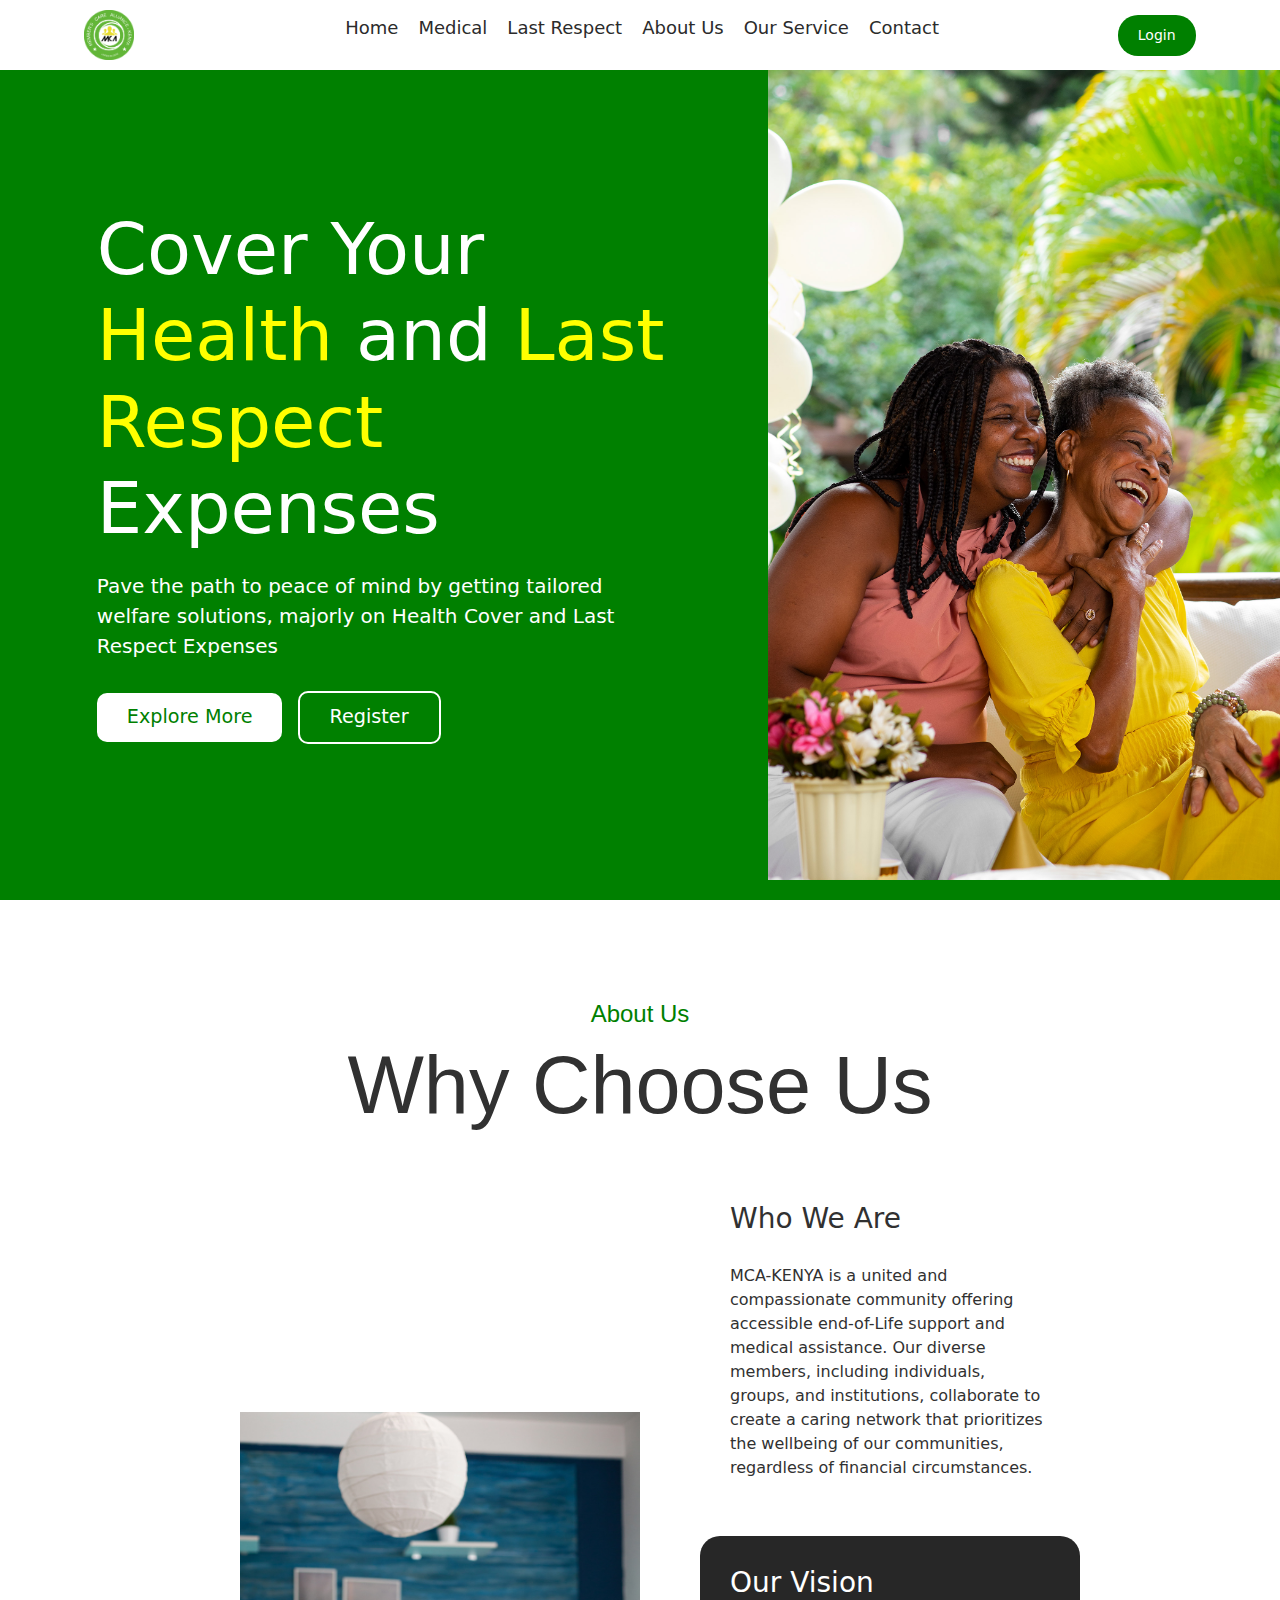
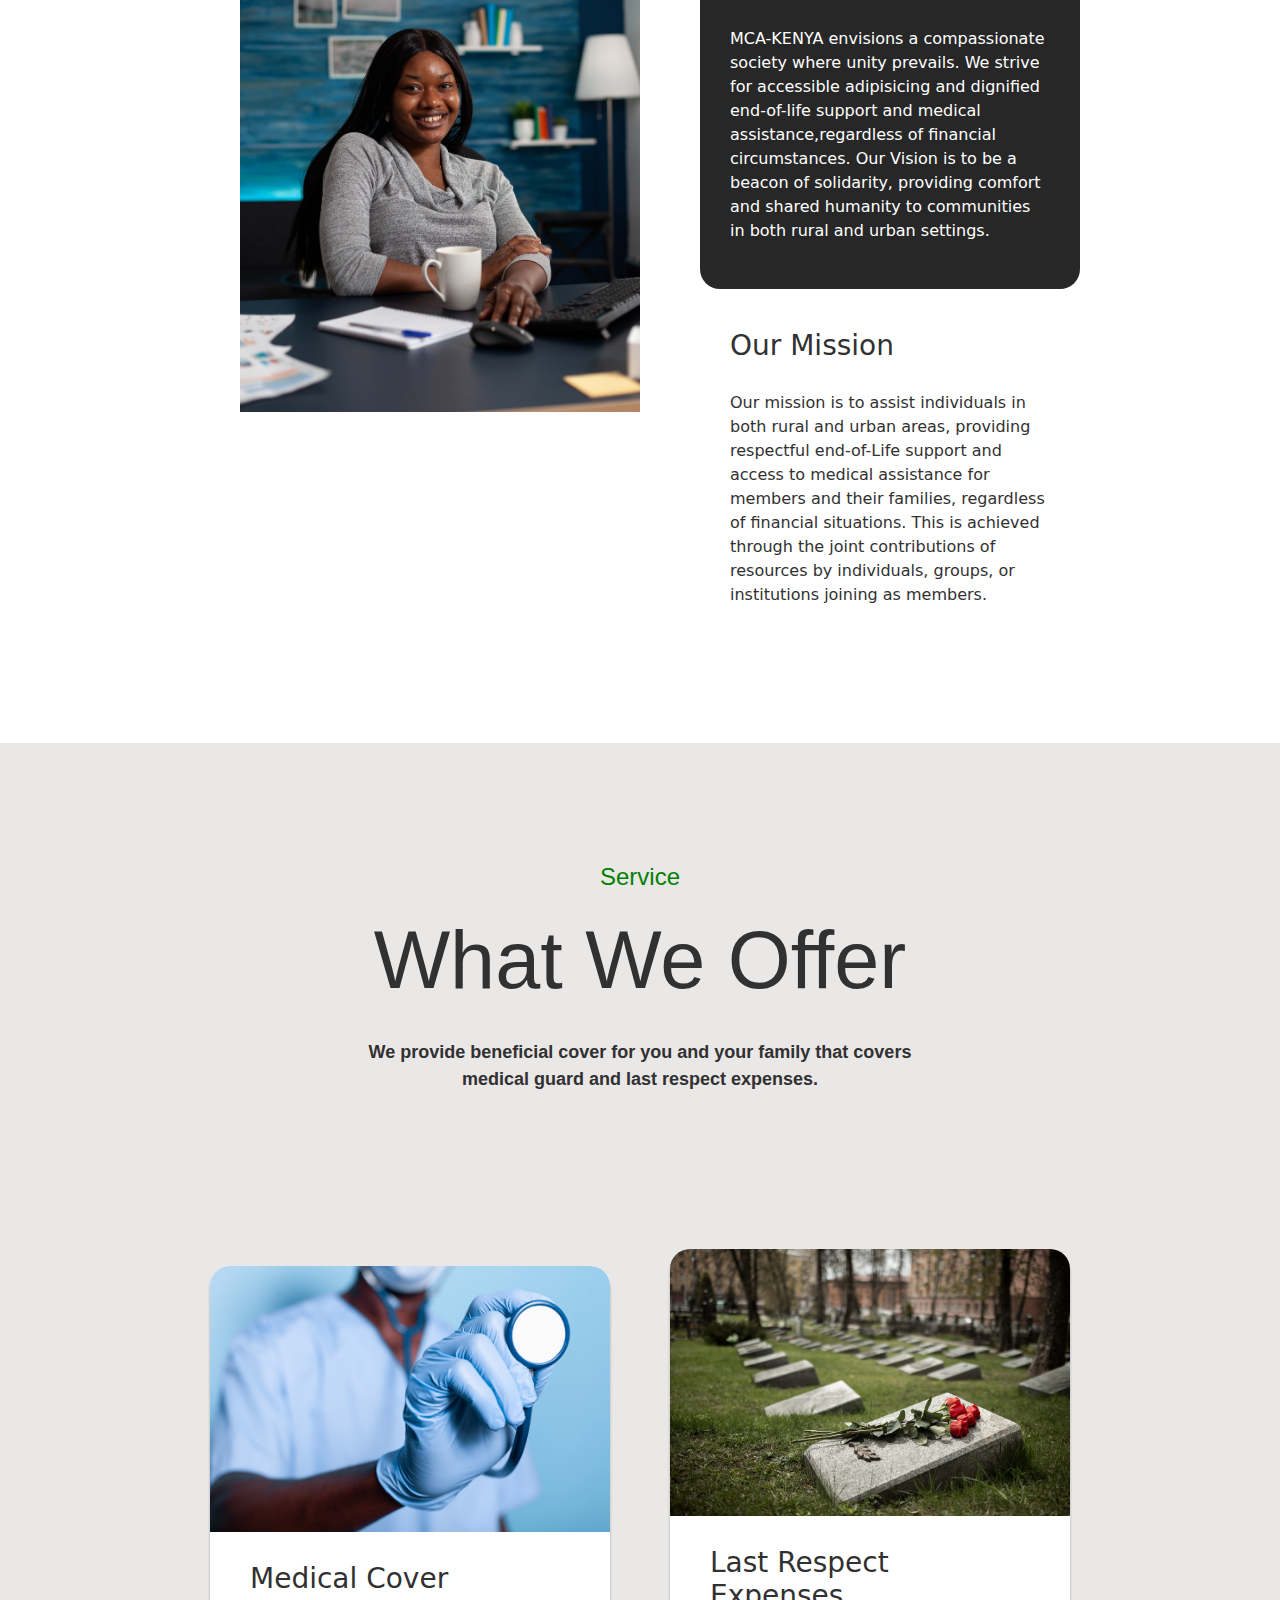
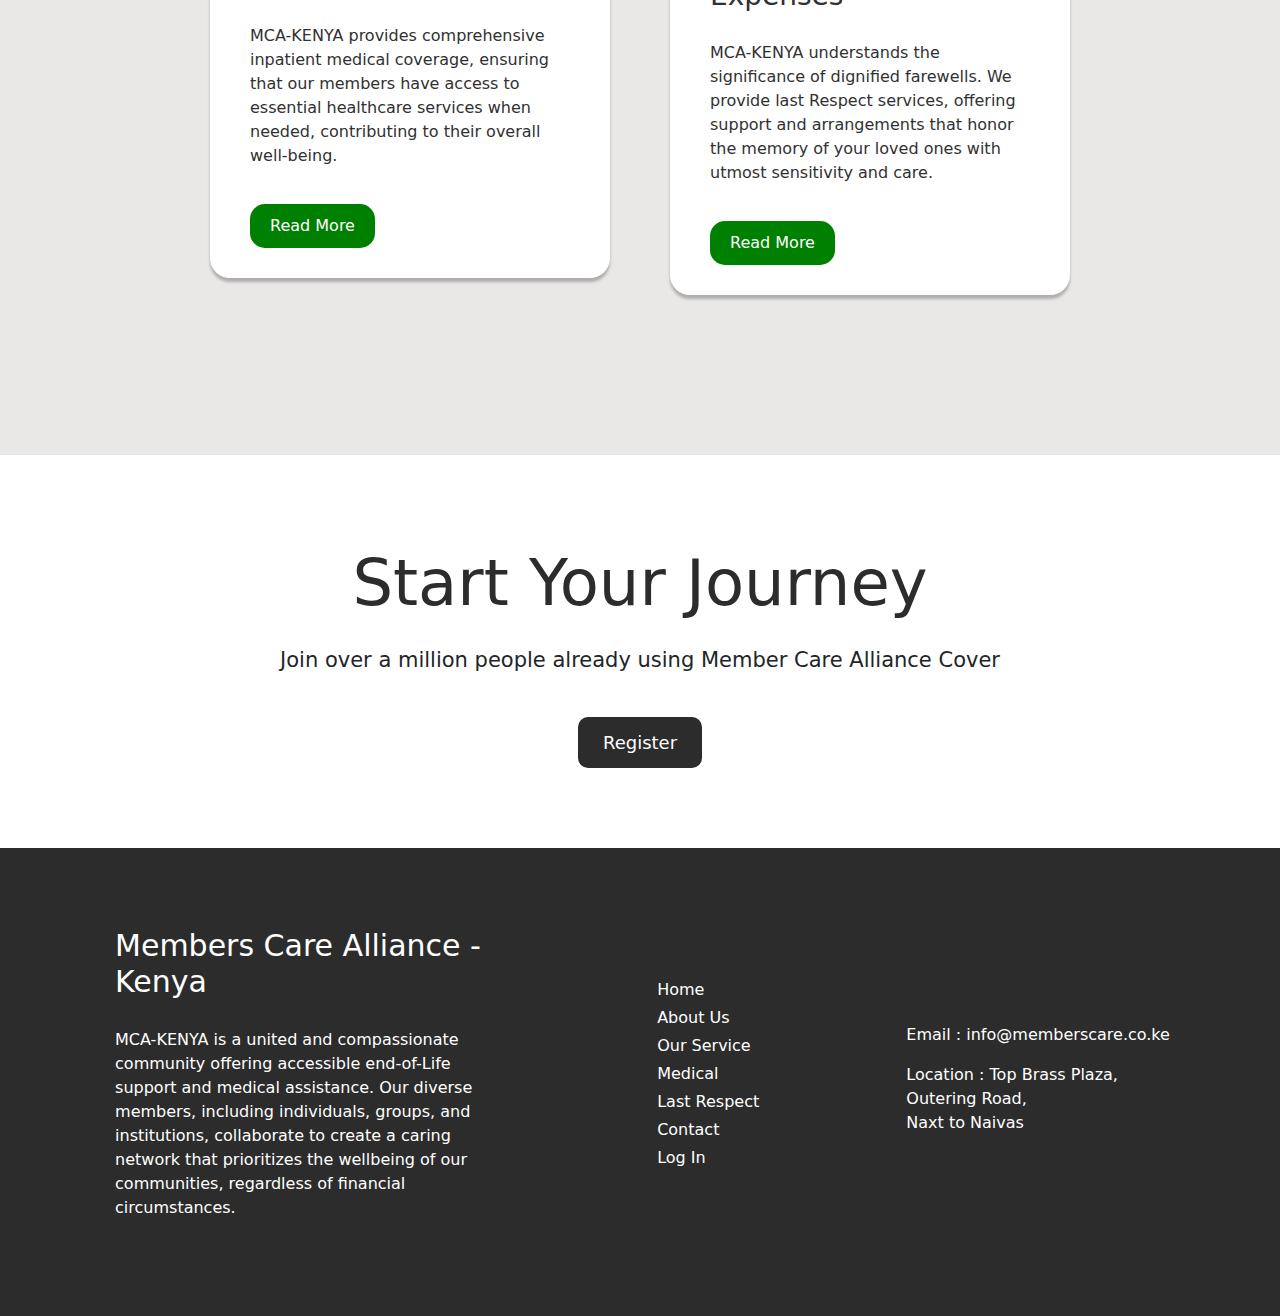
==== commit f1c39619: "fix: insurance to cover" ====
--- a/index.html
+++ b/index.html
@@ -67,8 +67,8 @@
 							Respect </span> Expenses
 					</h1>
 					<p class="intro_content_description">
-						Pave the path to peace of mind by getting tailored insurance solutions, majorly on Health
-						Insurance and Last Respect Expenses
+						Pave the path to peace of mind by getting tailored welfare solutions, majorly on Health
+						Cover and Last Respect Expenses
 					</p>
 					<div class="intro_content_button">
 						<a href="#about"><button class="intro_content_button_explore">Explore More</button></a>
@@ -138,8 +138,8 @@
 				<h4>Service</h4>
 				<h1>What We Offer</h1>
 				<p>
-					We provide beneficial insurance for you
-					and your family that covers medical insurance
+					We provide beneficial cover for you
+					and your family that covers medical guard
 					and last respect expenses.
 				</p>
 			</div>
@@ -186,7 +186,7 @@
 		<div class="register">
 			<div class="register_body">
 				<h2>Start Your Journey</h2>
-				<p>Join over a million people already using Member Care Alliance Insurance</p>
+				<p>Join over a million people already using Member Care Alliance Cover</p>
 				<a href="#/registration"><button>Register</button></a>
 			</div>
 		</div>
@@ -245,7 +245,7 @@
 
 					<p>It's important to note that last respect expenses can add up quickly, and the financial burden
 						can be challenging for grieving families. Some individuals choose to plan for these expenses in
-						advance through pre-need funeral arrangements or funeral insurance, which can help ease the
+						advance through pre-need funeral arrangements or funeral Cover, which can help ease the
 						financial strain on loved ones during a difficult time.</p>
 
 				</div>
@@ -265,7 +265,7 @@
 				MCA-KENYA provides comprehensive inpatient medical coverage, ensuring that our members
 				have access to essential healthcare services when needed, contributing to their overall
 				well-being.<br><br>
-				Medical insurance is also a financial safety net for your healthcare needs. With a medical insurance
+				Medical Cover is also a financial safety net for your healthcare needs. With a medical cover
 				policy, you're protected from the high costs associated with medical care.
 			</p>
 			<div class="medical_body_description">
@@ -273,25 +273,25 @@
 				<div>
 
 					<h4>Financial Protection:</h4>
-					<p>When you have medical insurance, you won't have to bear the full burden of your healthcare
+					<p>When you have medical cover, you won't have to bear the full burden of your healthcare
 						expenses. Instead, you pay a regular premium, which is like a membership fee that keeps your
 						coverage active.</p>
 
 					<h4>Coverage for Medical Expenses:</h4>
-					<p>Your insurance plan covers a range of medical services, including doctor visits, hospital stays,
+					<p>Your welfare plan covers a range of medical services, including doctor visits, hospital stays,
 						surgeries, and prescription medications. This means you can get the care you need without
 						worrying about the entire cost.</p>
 
 					<h4>Deductibles and Co-payments:</h4>
-					<p>Before your insurance kicks in, you may have a deductible, which is an amount you pay out of
-						pocket. Once you've met the deductible, you might still have co-payments or co-insurance, but
-						the insurance takes care of a significant portion of the expenses.</p>
+					<p>Before your welfare kicks in, you may have a deductible, which is an amount you pay out of
+						pocket. Once you've met the deductible, you might still have co-payments or co-welfare, but
+						the welfare takes care of a significant portion of the expenses.</p>
 
 					<h4>Prescription Medications: </h4>
-					<p>Your insurance typically includes coverage for prescription medications. This ensures that you
+					<p>Your welfare typically includes coverage for prescription medications. This ensures that you
 						can afford the medications prescribed by your healthcare provider.</p>
 
-					<p>Remember, medical insurance is not just for emergencies; it's a tool to help you manage your
+					<p>Remember, medical welfare is not just for emergencies; it's a tool to help you manage your
 						health and well-being. By having coverage, you gain peace of mind knowing that you're
 						financially protected when it comes to your healthcare needs. It's important to choose a plan
 						that aligns with your needs and preferences, considering factors like premiums, deductibles, and
@@ -299,7 +299,7 @@
 
 				</div>
 
-				<a href="./registration.html"><button class="Cover_btn">Get Medical Cover</button></a>
+				<a href="#/medical"><button class="Cover_btn">Get Medical Cover</button></a>
 			</div>
 		</div>
 
@@ -565,7 +565,7 @@
 							<!-- Email input -->
 							<div class="form-outline mb-4">
 								<label class="form-label" for="form3Example3">Email address</label>
-								<input itemid="email" name="email" type="email" id="email" class="form-control"
+								<input itemid="login_email" name="email" type="email" id="login_email" class="form-control"
 									placeholder="Enter email address" />
 									<div class="invalid-feedback">
 										Wrong Email
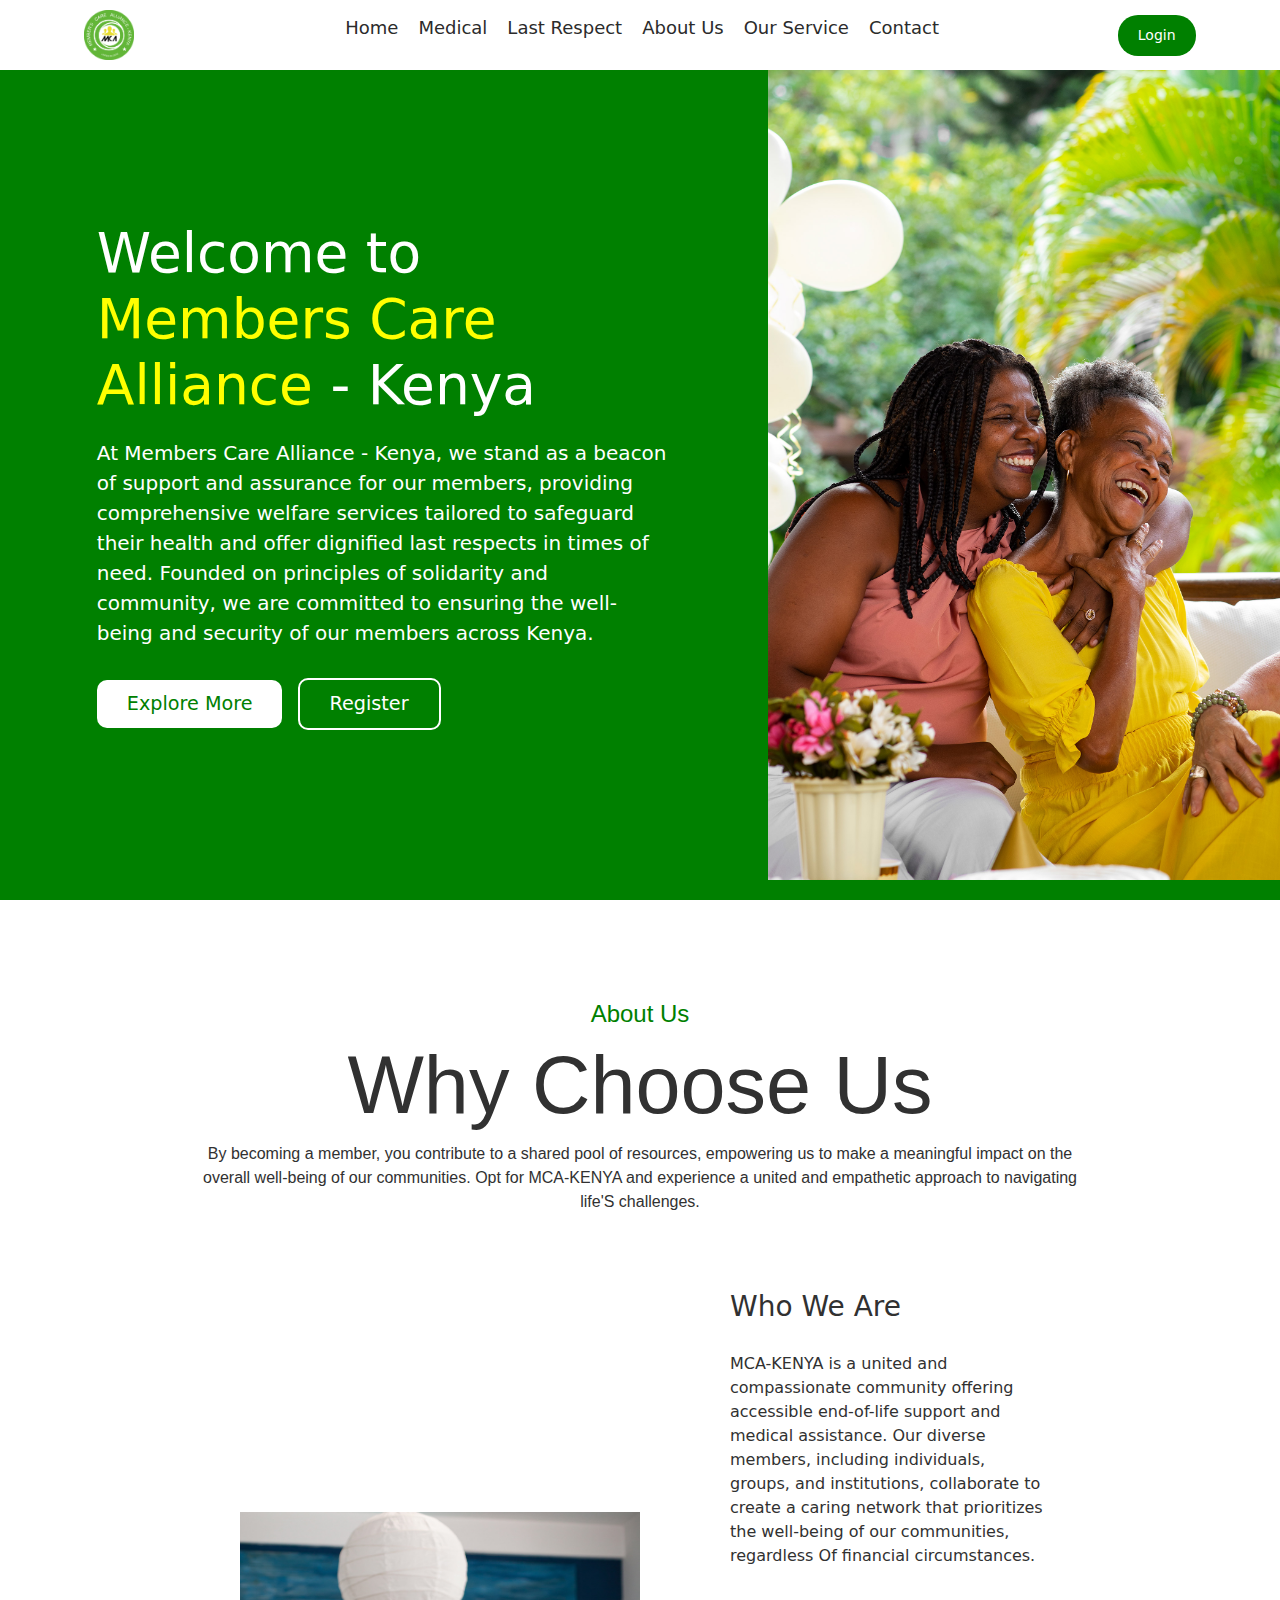
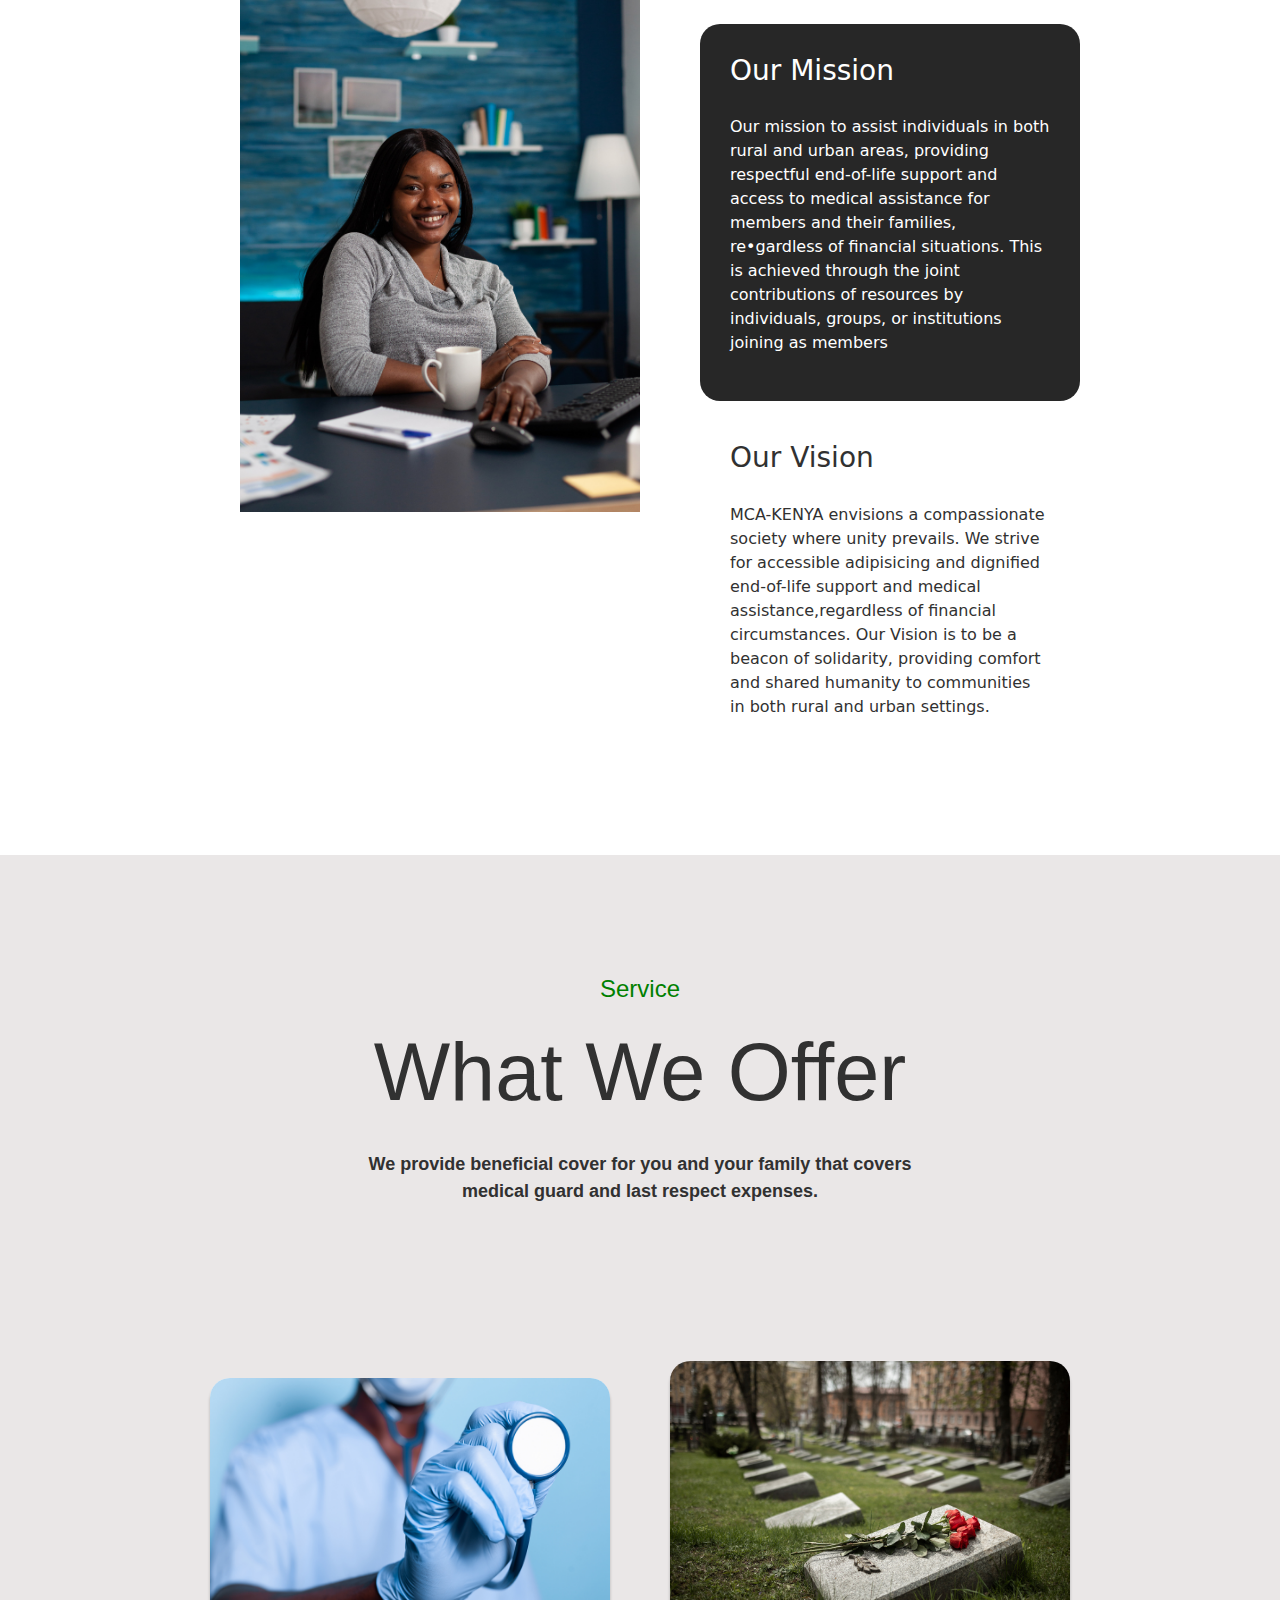
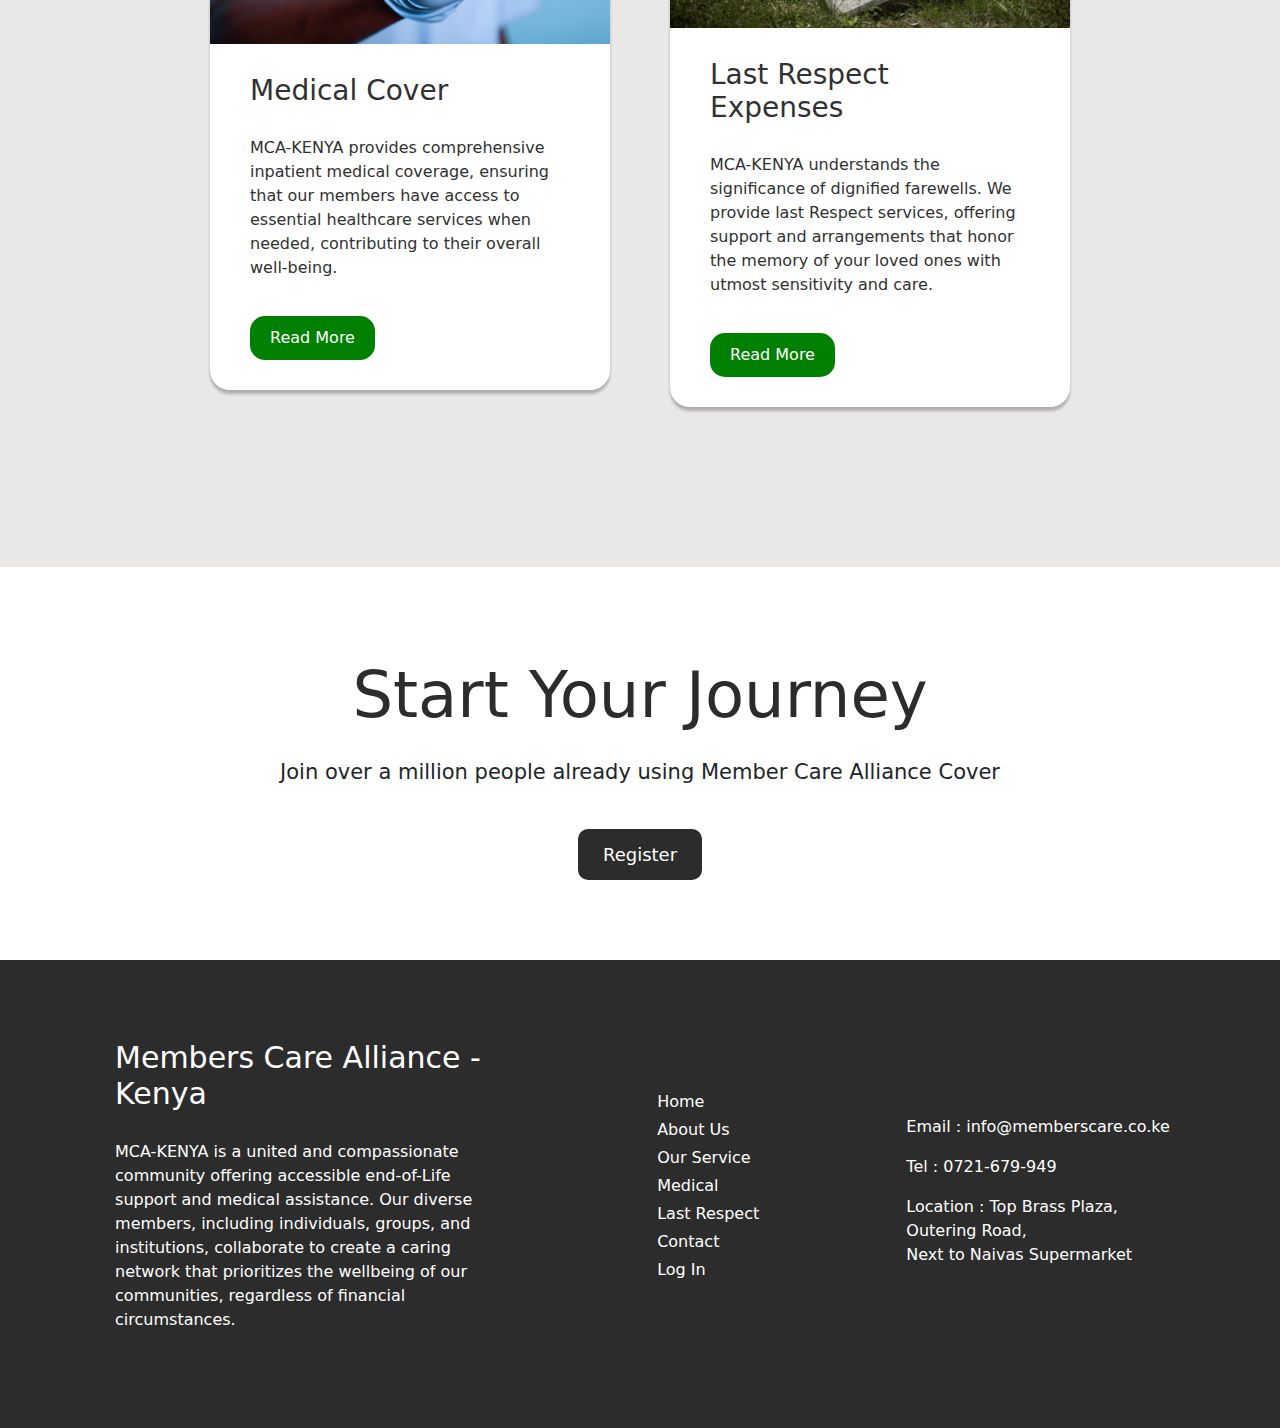
==== commit ba6b5e99: "fix text data" ====
--- a/index.html
+++ b/index.html
@@ -62,13 +62,15 @@
 		<div class="intro_section">
 			<div class="intro_content">
 				<div class="intro_container">
-					<h1 class="intro_content_title">
-						Cover Your <span style="color: yellow;">Health</span> and <span style="color: yellow;">Last
-							Respect </span> Expenses
-					</h1>
+					<h2 class="intro_content_title">
+						
+						Welcome to <span style="color: yellow;">Members Care Alliance</span> - Kenya
+						<!-- Cover Your <span style="color: yellow;">Health</span> and <span style="color: yellow;">Last
+							Respect </span> Expenses -->
+					</h2
+					>
 					<p class="intro_content_description">
-						Pave the path to peace of mind by getting tailored welfare solutions, majorly on Health
-						Cover and Last Respect Expenses
+						At Members Care Alliance - Kenya, we stand as a beacon of support and assurance for our members, providing comprehensive welfare services tailored to safeguard their health and offer dignified last respects in times of need. Founded on principles of solidarity and community, we are committed to ensuring the well-being and security of our members across Kenya.
 					</p>
 					<div class="intro_content_button">
 						<a href="#about"><button class="intro_content_button_explore">Explore More</button></a>
@@ -88,6 +90,14 @@
 			<div class="about_header">
 				<h4>About Us</h4>
 				<h1>Why Choose Us</h1>
+				<p>
+					By becoming a member, you contribute to a
+shared pool of resources, empowering us to make
+a meaningful impact on the overall well-being of
+our communities. Opt for MCA-KENYA and
+experience a united and empathetic approach to
+navigating life'S challenges.
+				</p>
 			</div>
 			<div class="about_body">
 				<div class="about_img">
@@ -97,14 +107,28 @@
 					<div class="about_body_content_card">
 						<h3>Who We Are</h3>
 						<p>
-							MCA-KENYA is a united and compassionate community offering accessible end-of-Life support
-							and medical
-							assistance. Our diverse members, including individuals, groups, and institutions,
-							collaborate to create a caring network
-							that prioritizes the wellbeing of our communities, regardless of financial circumstances.
+								MCA-KENYA is a united and compassionate
+								community offering accessible end-of-life support
+								and medical assistance. Our diverse members,
+								including individuals, groups, and institutions,
+								collaborate to create a caring network that prioritizes
+								the well-being of our communities, regardless Of
+								financial circumstances.
 						</p>
 					</div>
+					
 					<div class="about_body_content_card dark_card">
+						<h3>Our Mission</h3>
+						<p>
+							Our mission to assist individuals in both rural
+							and urban areas, providing respectful end-of-life
+							support and access to medical assistance for
+							members and their families, re•gardless of financial
+							situations. This is achieved through the joint
+							contributions of resources by individuals, groups,
+							or institutions joining as members						</p>
+					</div>
+					<div class="about_body_content_card">
 						<h3>Our Vision</h3>
 						<p>
 							MCA-KENYA envisions a compassionate society where unity prevails. We strive for accessible
@@ -113,16 +137,6 @@
 							circumstances. Our Vision
 							is to be a beacon of solidarity, providing comfort and shared humanity to communities in
 							both rural and urban settings.
-						</p>
-					</div>
-					<div class="about_body_content_card">
-						<h3>Our Mission</h3>
-						<p>
-							Our mission is to assist individuals in both rural and urban areas, providing respectful
-							end-of-Life support and access to
-							medical assistance for members and their families, regardless of financial situations. This
-							is achieved through the joint
-							contributions of resources by individuals, groups, or institutions joining as members.
 						</p>
 					</div>
 				</div>
@@ -640,7 +654,8 @@
 
 		<div class="footer_contacts">
 			<p>Email : <span>info@memberscare.co.ke</span></p>
-			<p>Location : <span>Top Brass Plaza, <br>Outering Road, <br>Naxt to Naivas</span></p>
+			<p>Tel : <span>0721-679-949</span></p>
+			<p>Location : <span>Top Brass Plaza, <br>Outering Road, <br>Next to Naivas Supermarket</span></p>
 		</div>
 	</footer>
 	<script src="https://cdnjs.cloudflare.com/ajax/libs/jquery/3.7.1/jquery.min.js"></script>
--- a/css/style.css
+++ b/css/style.css
@@ -210,7 +210,7 @@
 	height: fit-content;
 }
 .intro_content_title{
-	font-size: 72px;
+	font-size: 55px;
 	color: #fff;
 }
 .intro_content_description{
@@ -384,6 +384,10 @@
 }
 .about_header h1{
 	font-size: 81px;
+}
+.about_header p
+{
+	padding: 0 150px;
 }
 .about_body{
 	margin-top: 20px;
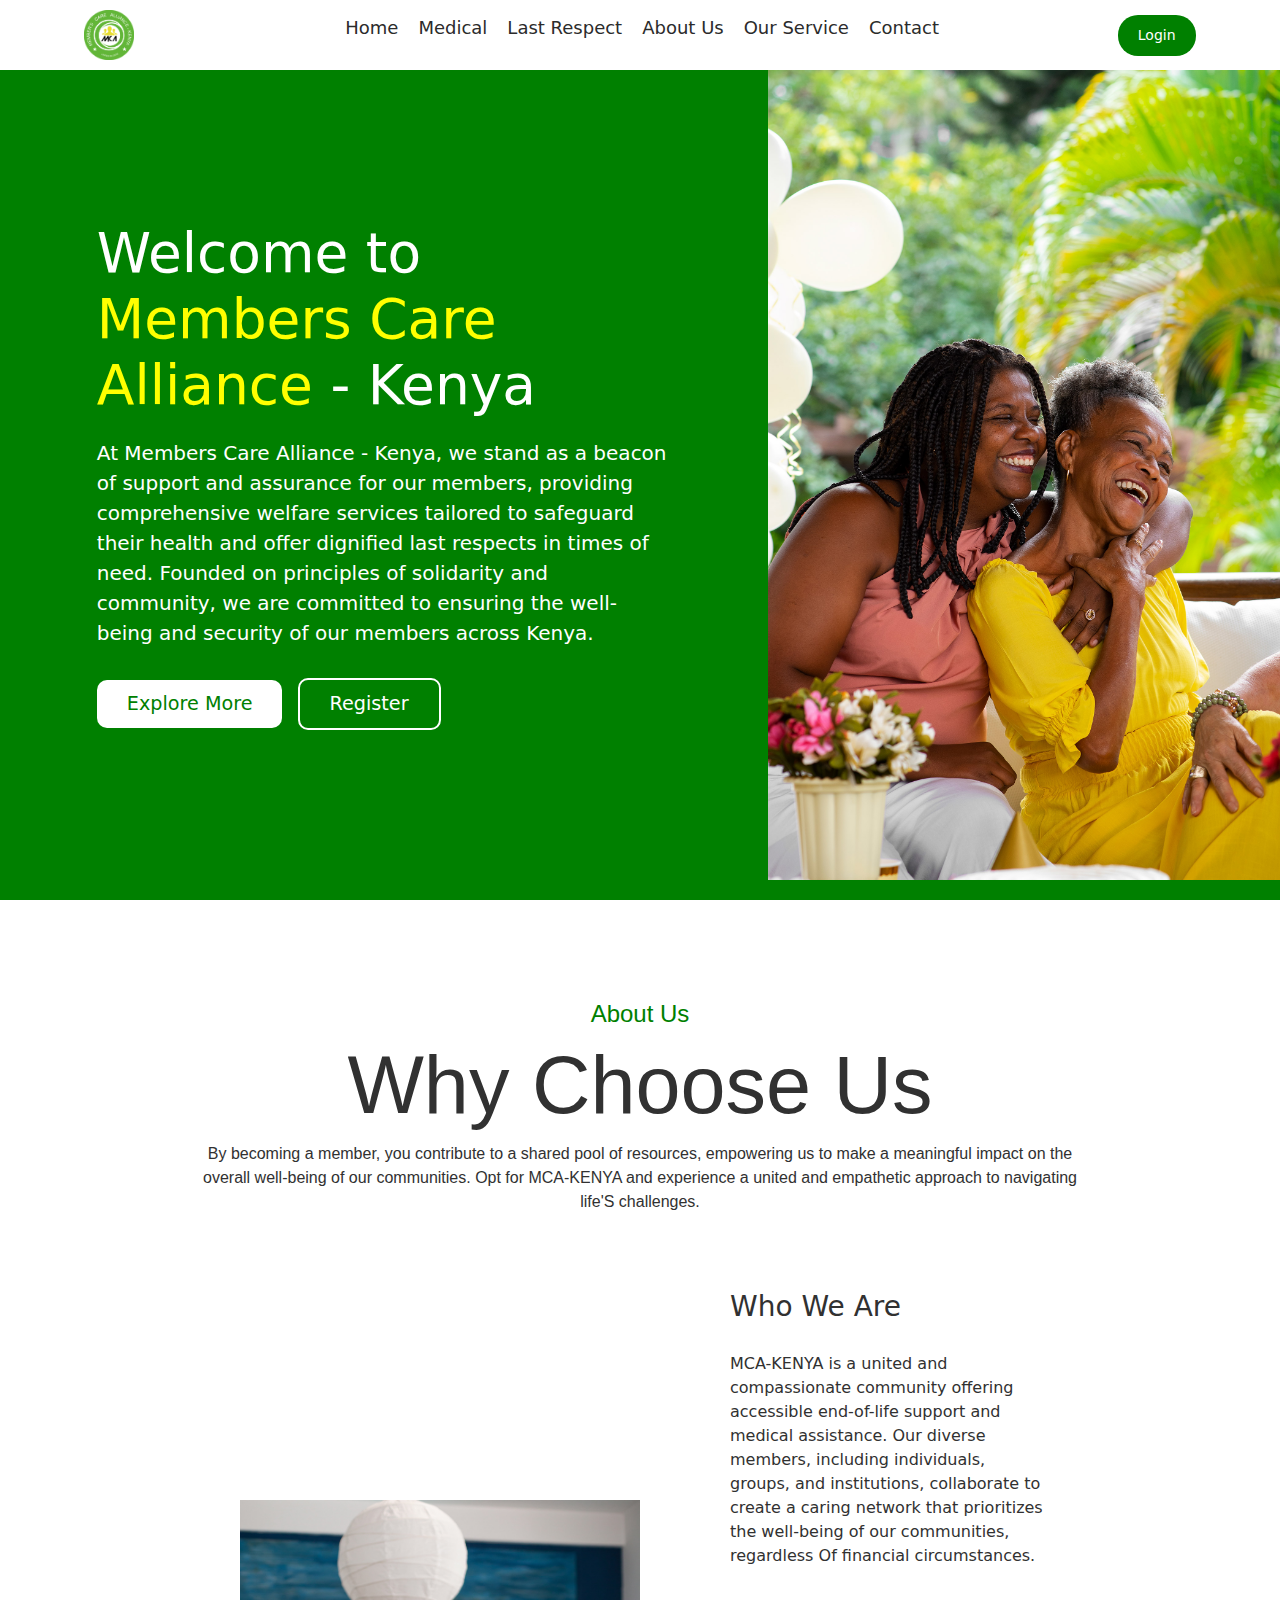
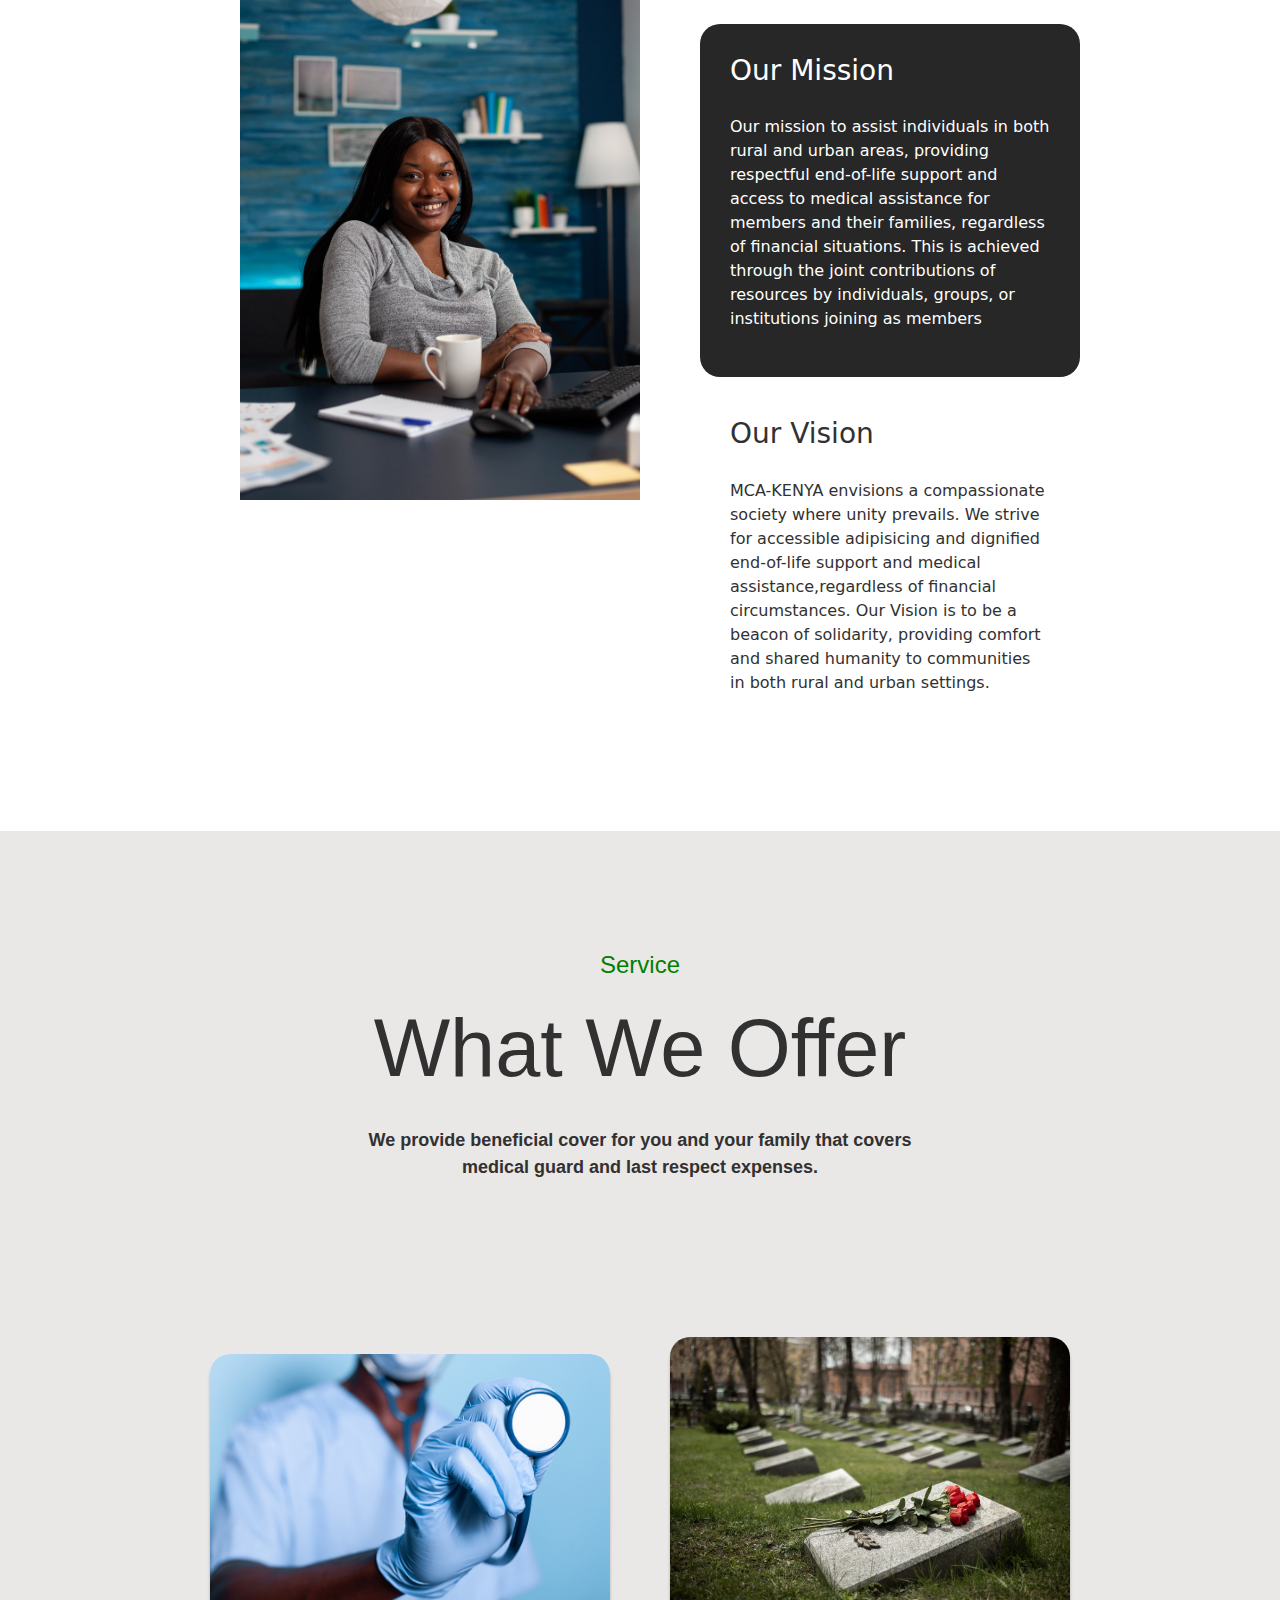
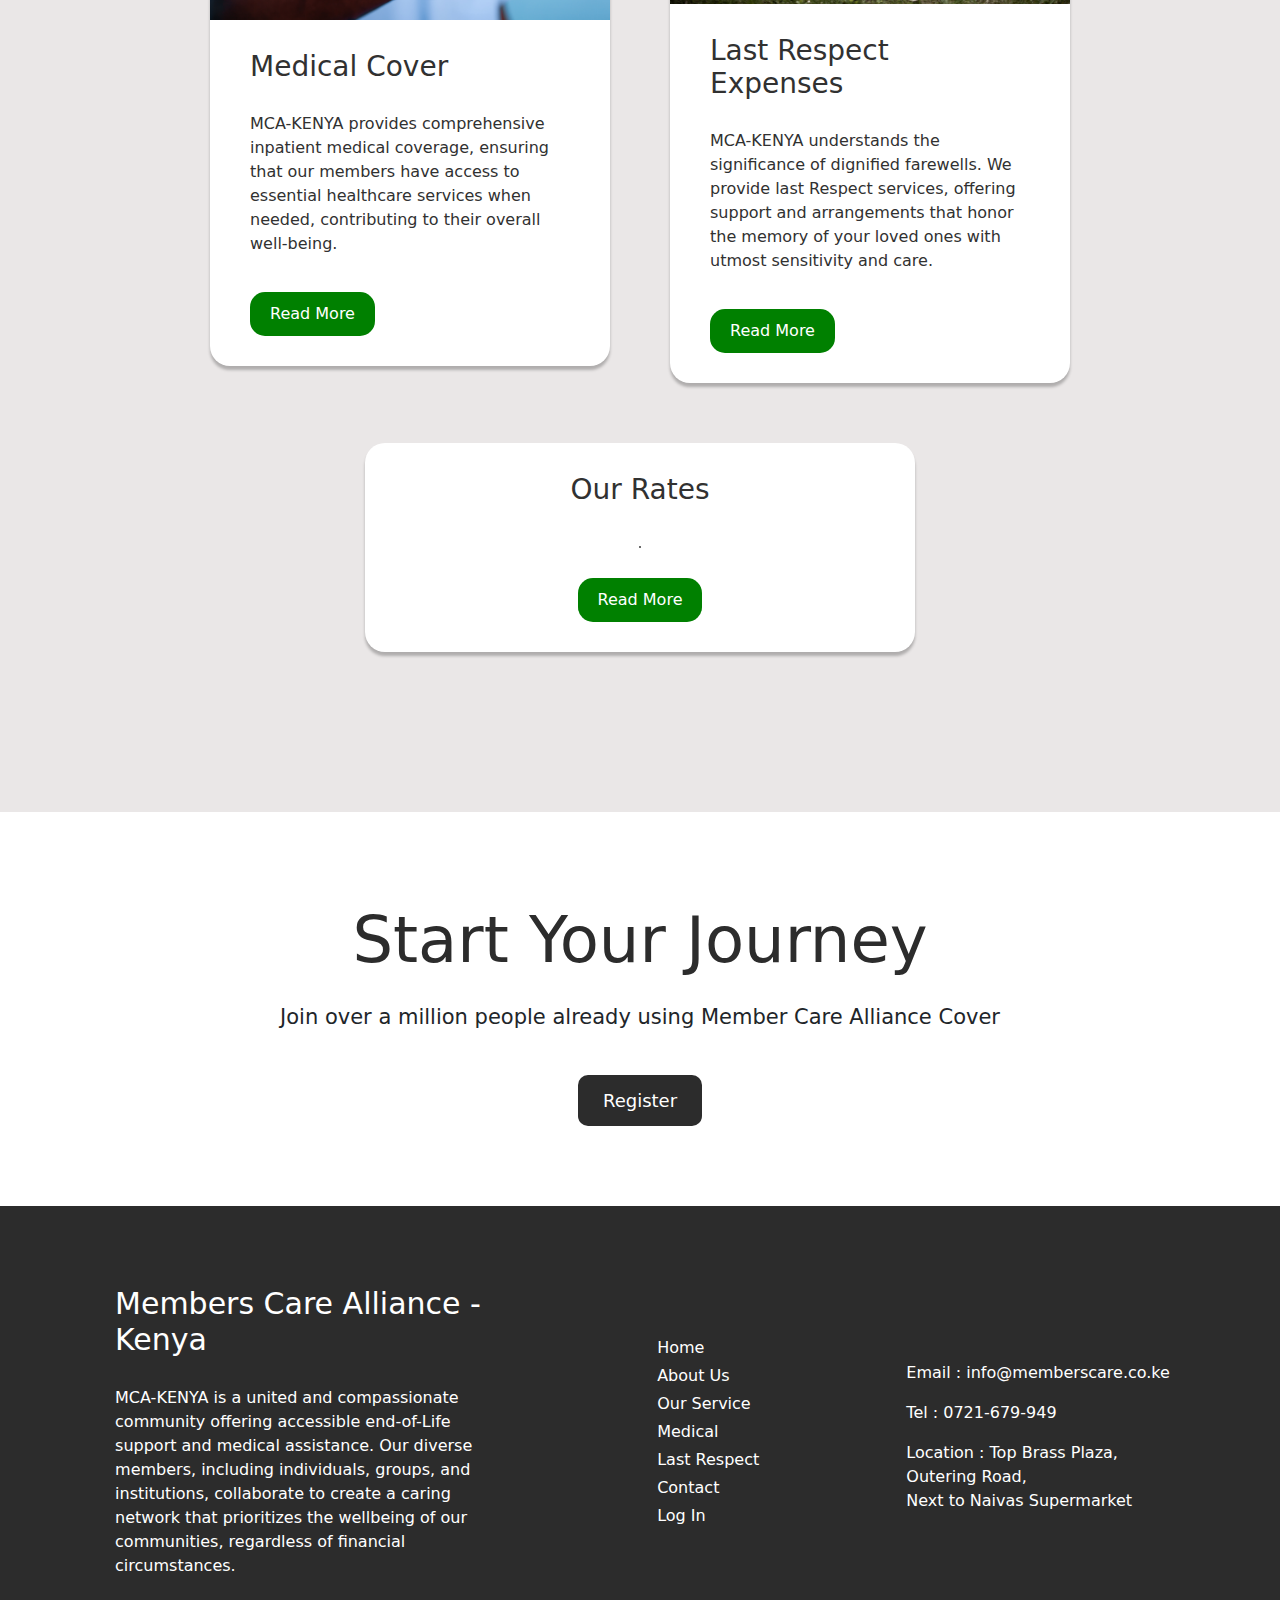
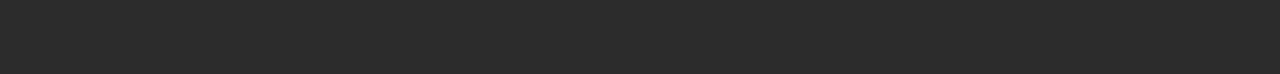
==== commit a58a94e0: "image" ====
--- a/index.html
+++ b/index.html
@@ -92,11 +92,11 @@
 				<h1>Why Choose Us</h1>
 				<p>
 					By becoming a member, you contribute to a
-shared pool of resources, empowering us to make
-a meaningful impact on the overall well-being of
-our communities. Opt for MCA-KENYA and
-experience a united and empathetic approach to
-navigating life'S challenges.
+					shared pool of resources, empowering us to make
+					a meaningful impact on the overall well-being of
+					our communities. Opt for MCA-KENYA and
+					experience a united and empathetic approach to
+					navigating life'S challenges.
 				</p>
 			</div>
 			<div class="about_body">
@@ -123,7 +123,7 @@
 							Our mission to assist individuals in both rural
 							and urban areas, providing respectful end-of-life
 							support and access to medical assistance for
-							members and their families, re•gardless of financial
+							members and their families, regardless of financial
 							situations. This is achieved through the joint
 							contributions of resources by individuals, groups,
 							or institutions joining as members						</p>
@@ -158,7 +158,10 @@
 				</p>
 			</div>
 
+
+
 			<div class="service_body">
+						
 
 				<div class="service_body_card">
 					<div class="service_body_photo">
@@ -189,6 +192,17 @@
 						<a href="#/lastrespect"><button>Read More</button></a>
 					</div>
 				</div>
+				<div class="service_body_card rates_card">
+					<div class="service_body_content rates_content">
+						<h3>Our Rates</h3>
+						<div class="service_body_photo">
+							<img class="rates_img" src="./asset/rates2.jpg" alt="">
+						</div>
+						<div><a href="#service"><button>Read More</button></a></div>
+					</div>
+					
+					
+				</div>	
 			</div>
 
 		</div>
--- a/css/style.css
+++ b/css/style.css
@@ -427,6 +427,25 @@
 	color: #fff;
 	border-radius: 20px;
 }
+.rates_content
+{
+	max-width: 800px !important;
+	display: flex;
+	flex-direction: column;
+	align-items: center;
+	row-gap: 10px;
+}
+.rates_img
+{
+	width: 100%;
+	border-radius: 20px;
+	border: 1px solid black;
+}
+.rates_card
+{
+	width: 100%;
+	max-width: 550px !important;
+}
 
 
 /******** Media Query for Responsive *********/
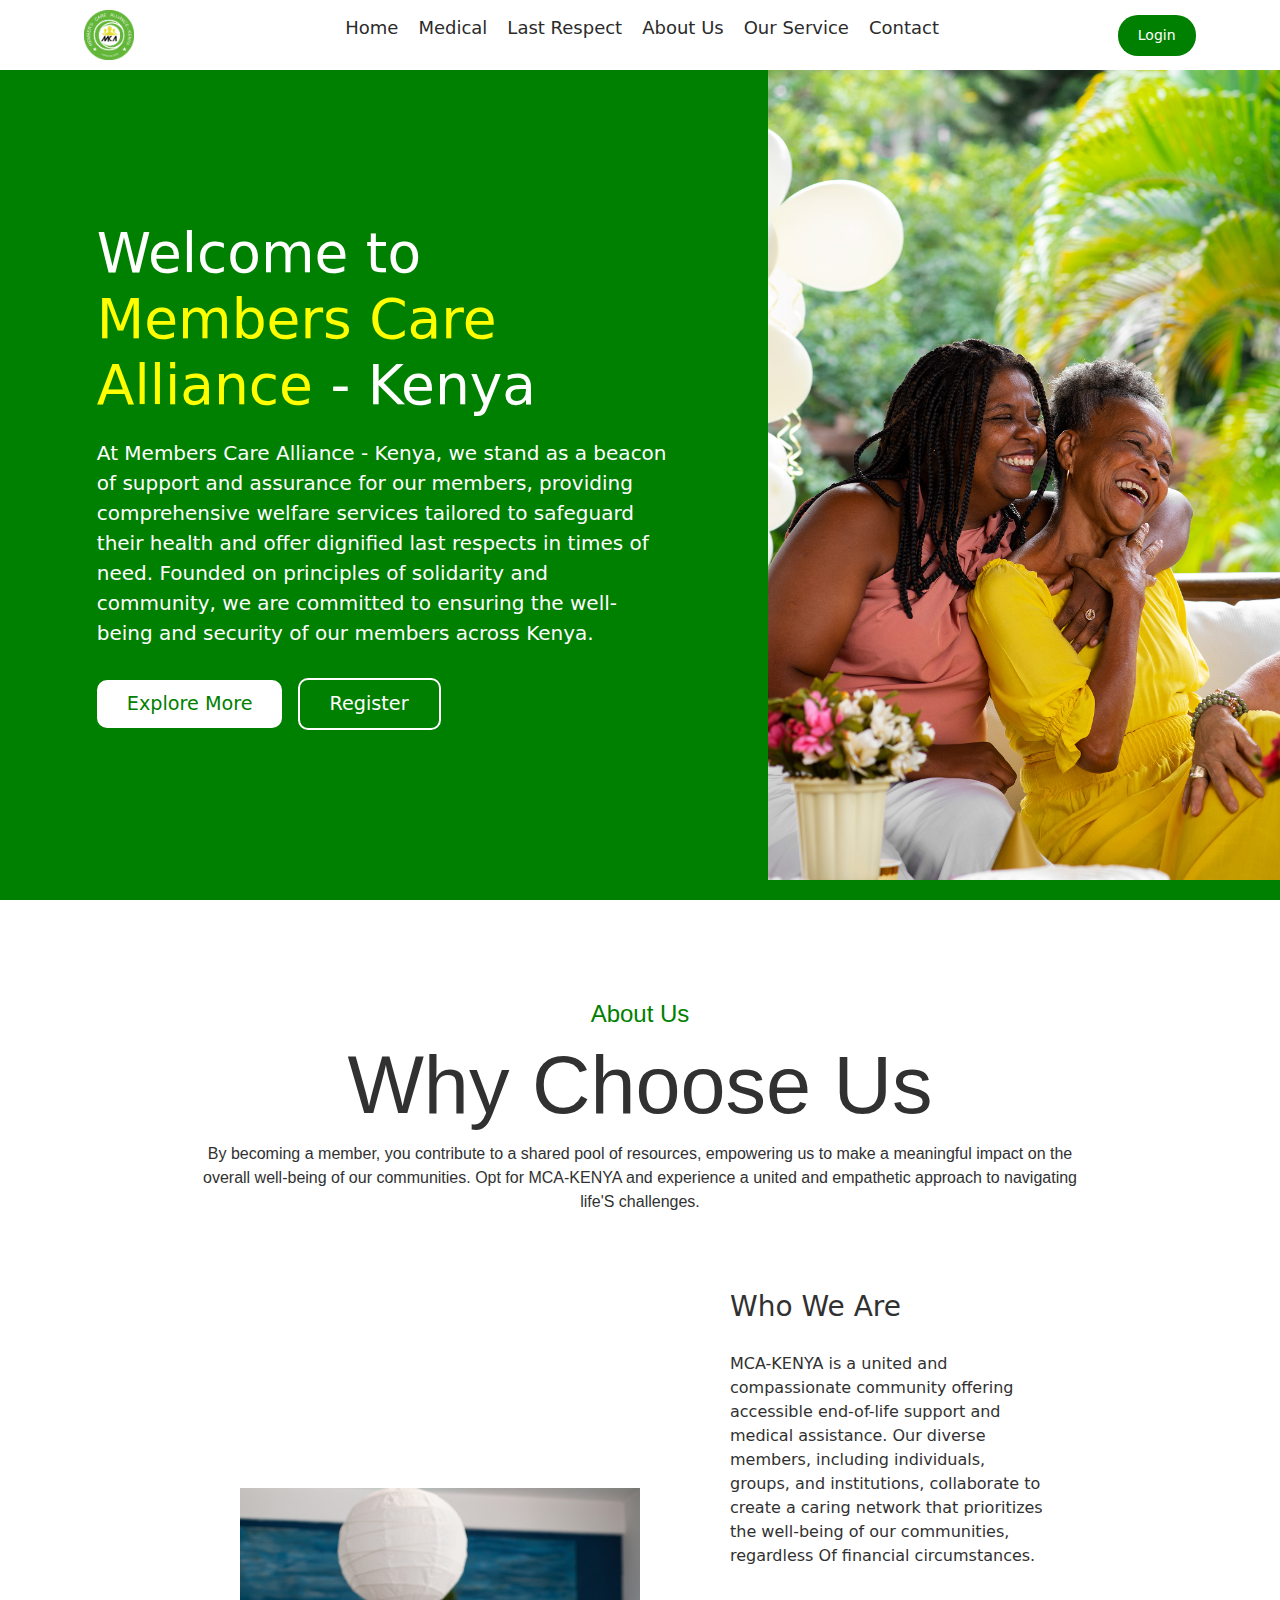
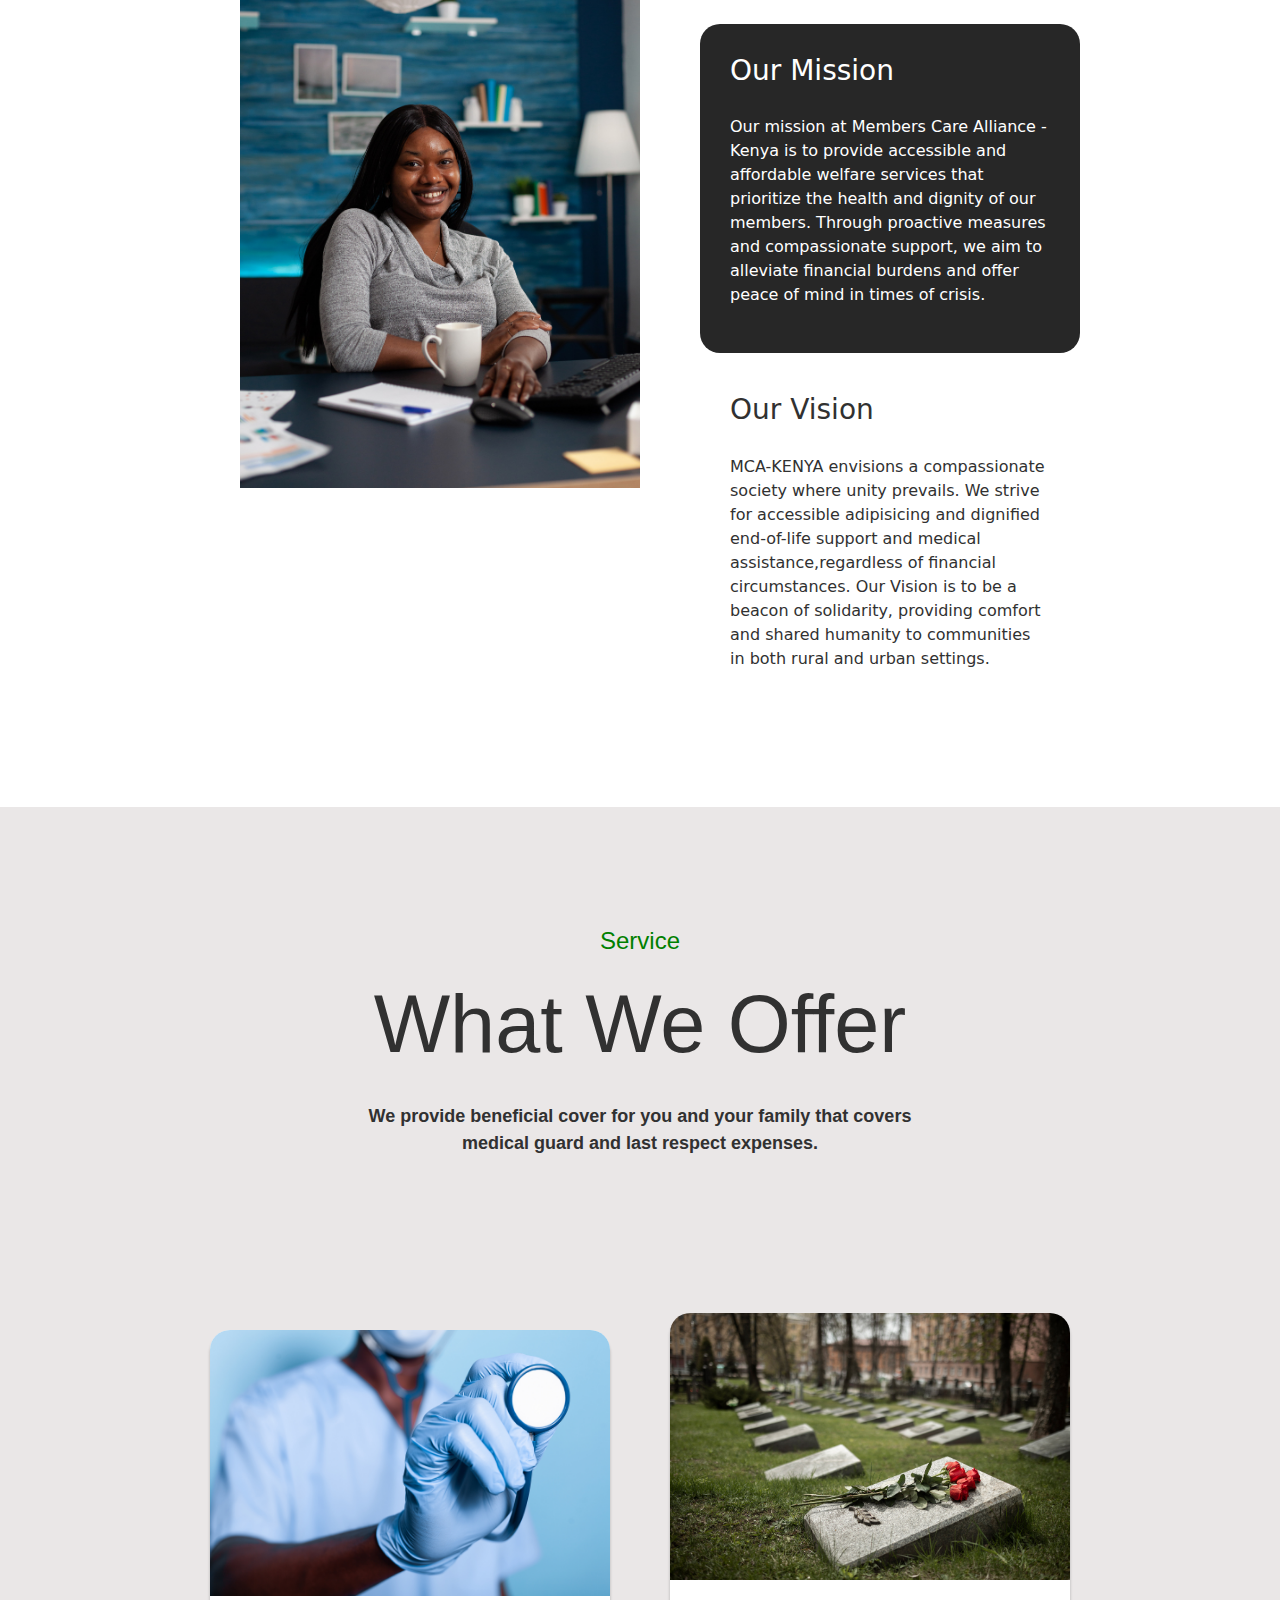
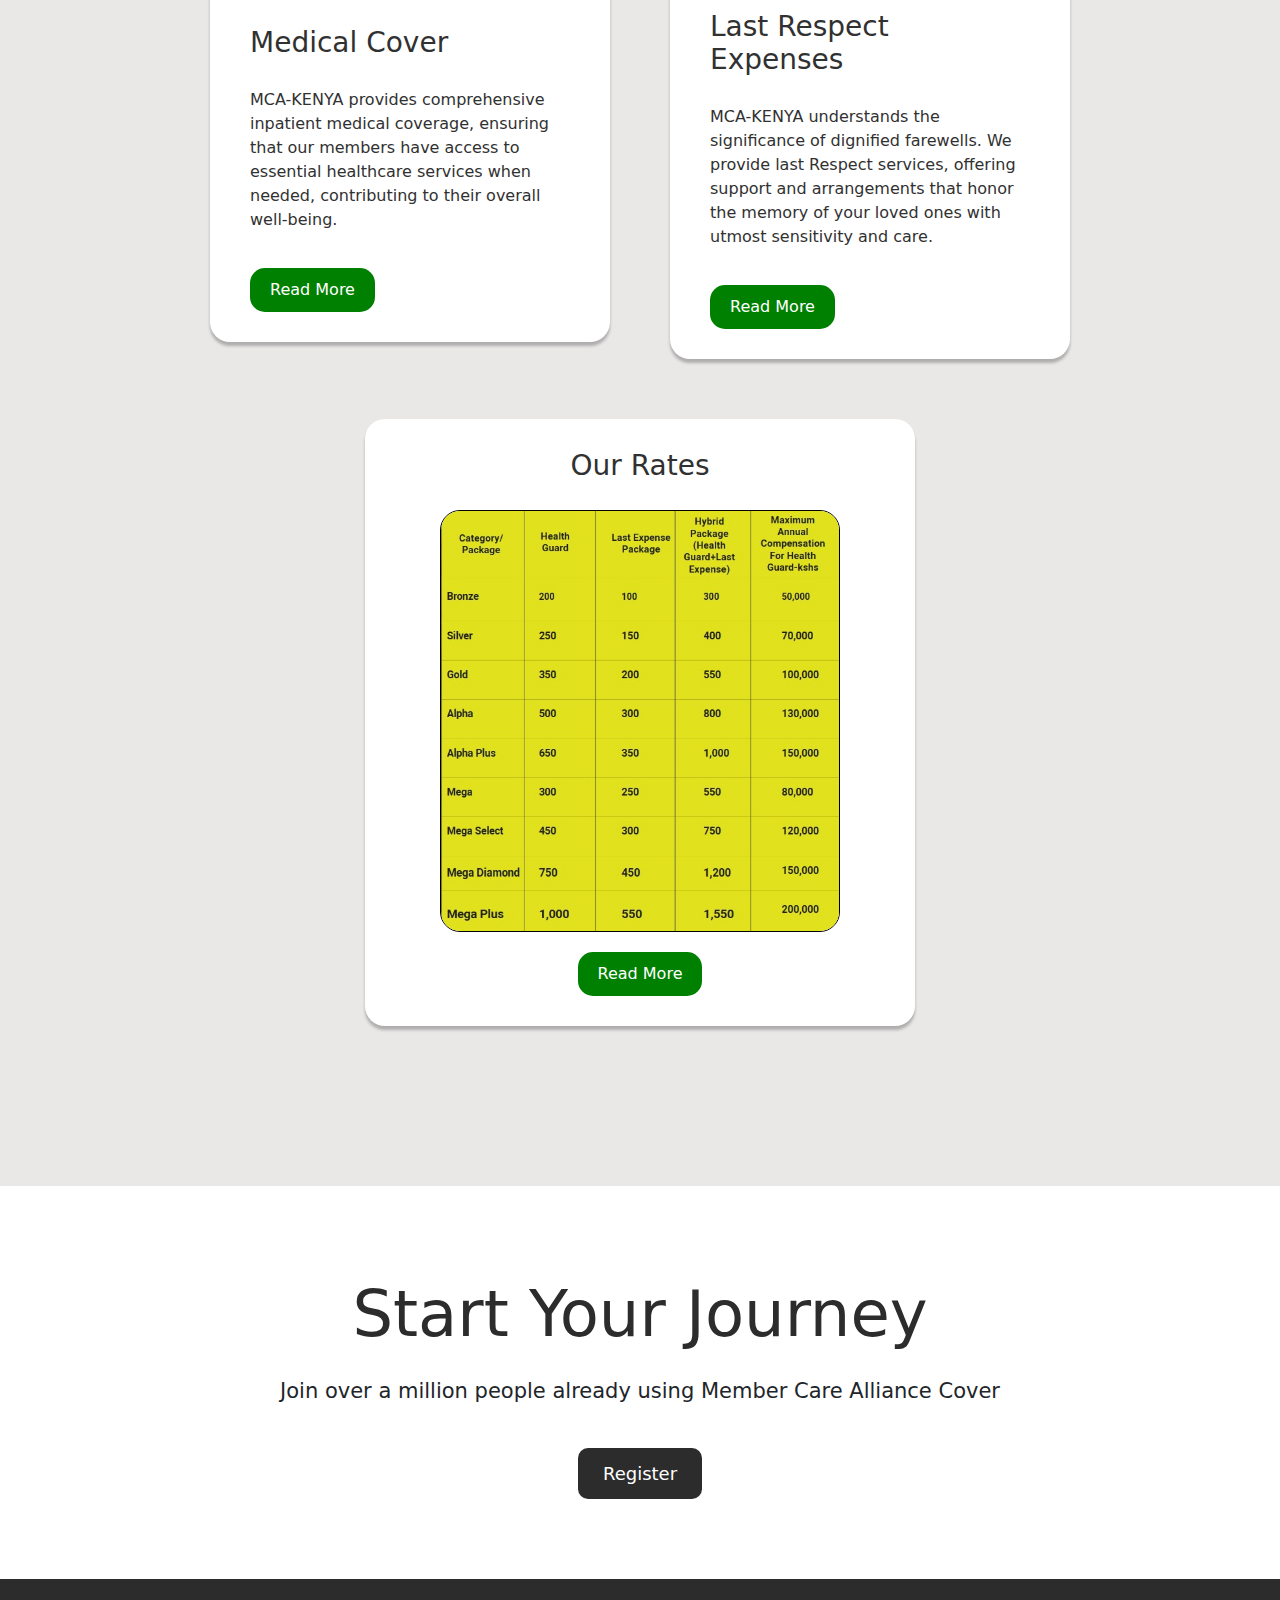
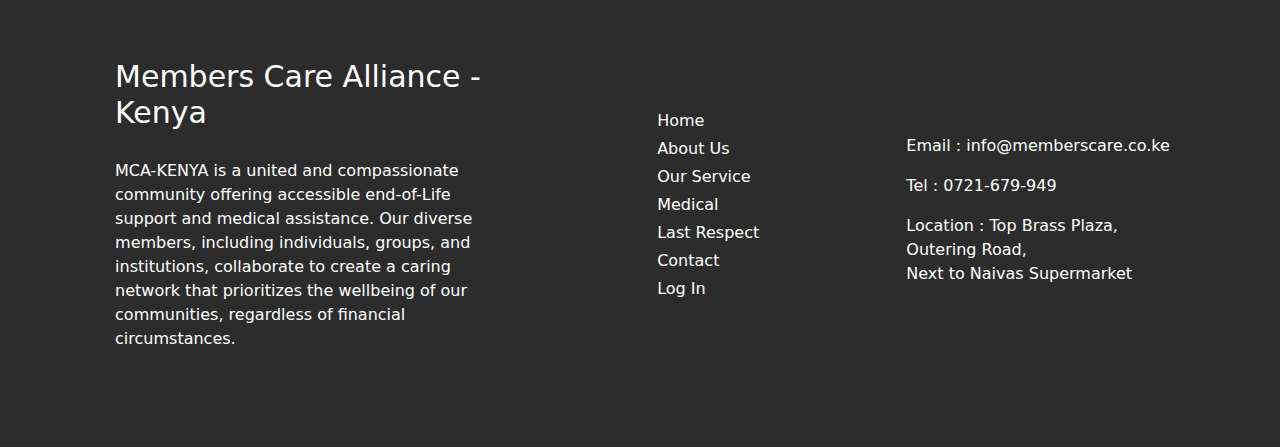
==== commit 6bc38c2d: "mission update" ====
--- a/index.html
+++ b/index.html
@@ -120,13 +120,7 @@
 					<div class="about_body_content_card dark_card">
 						<h3>Our Mission</h3>
 						<p>
-							Our mission to assist individuals in both rural
-							and urban areas, providing respectful end-of-life
-							support and access to medical assistance for
-							members and their families, regardless of financial
-							situations. This is achieved through the joint
-							contributions of resources by individuals, groups,
-							or institutions joining as members						</p>
+							Our mission at Members Care Alliance - Kenya is to provide accessible and affordable welfare services that prioritize the health and dignity of our members. Through proactive measures and compassionate support, we aim to alleviate financial burdens and offer peace of mind in times of crisis.					</p>
 					</div>
 					<div class="about_body_content_card">
 						<h3>Our Vision</h3>
